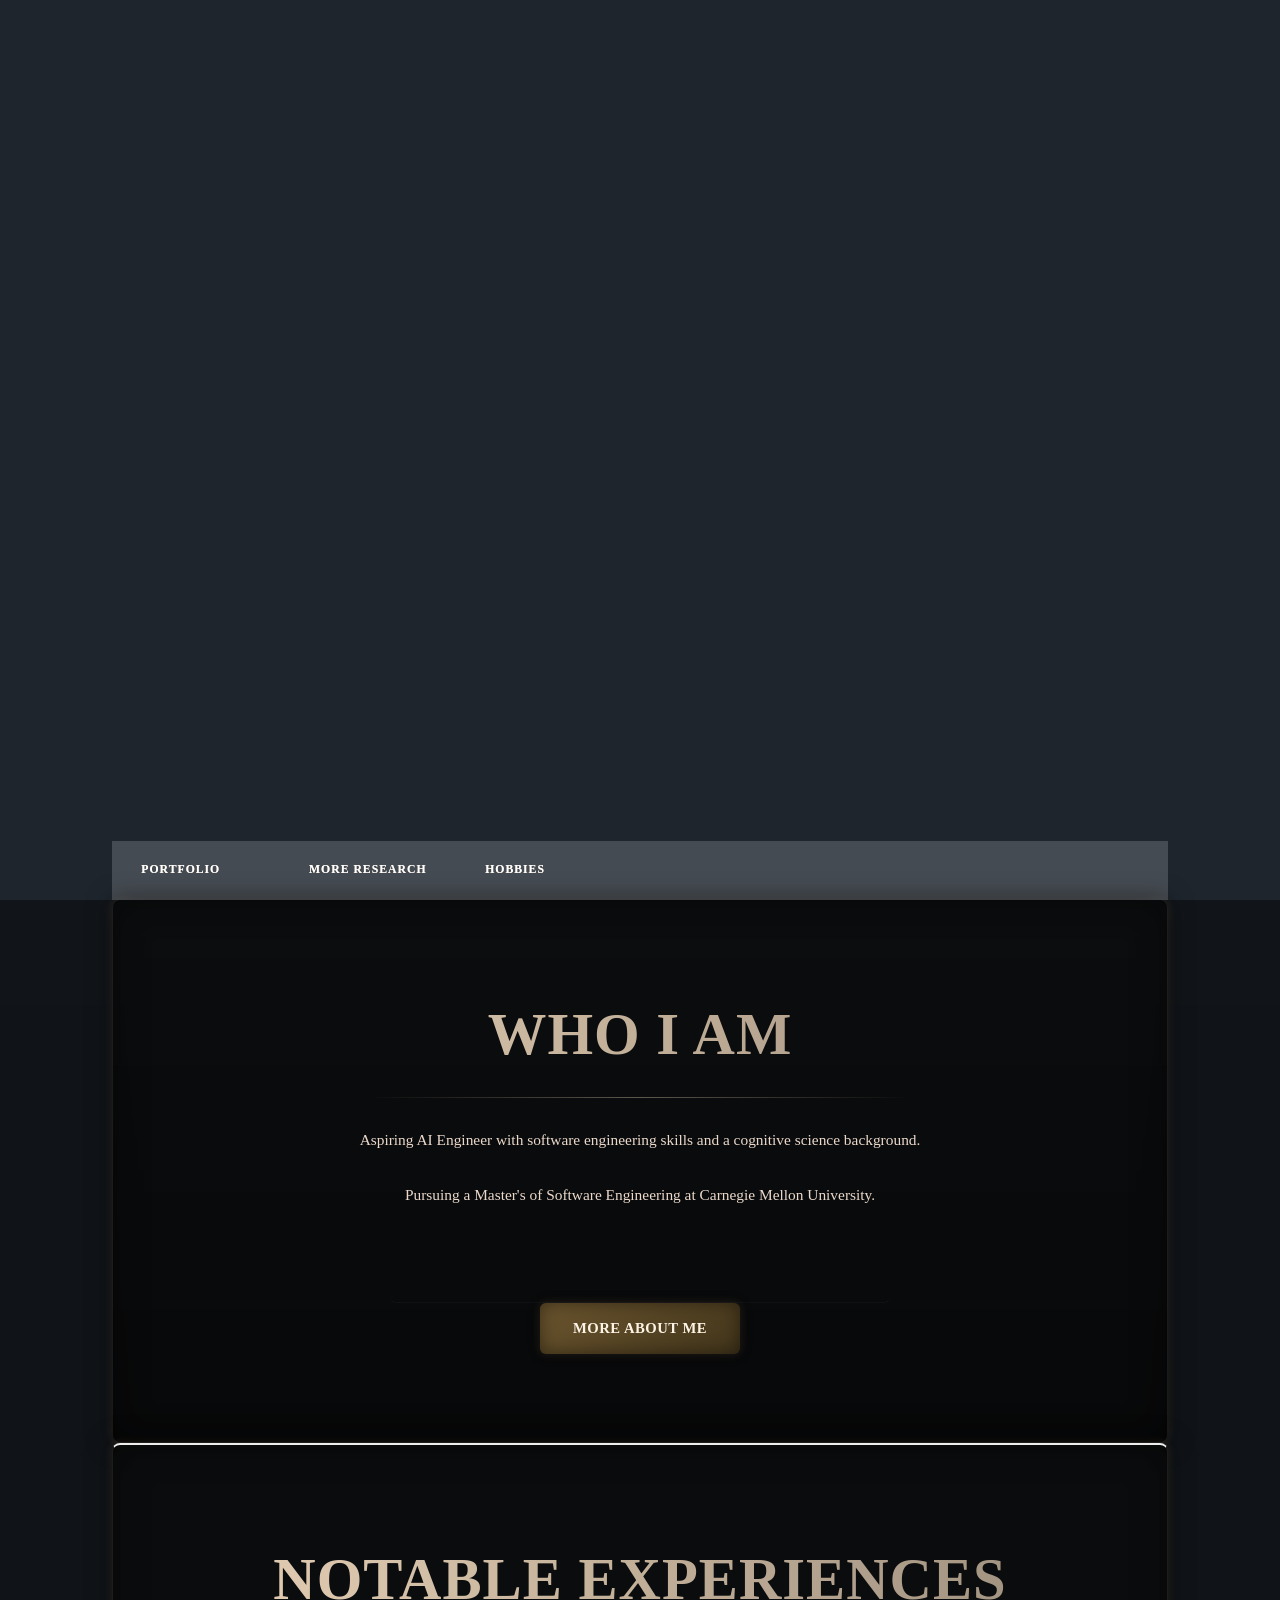
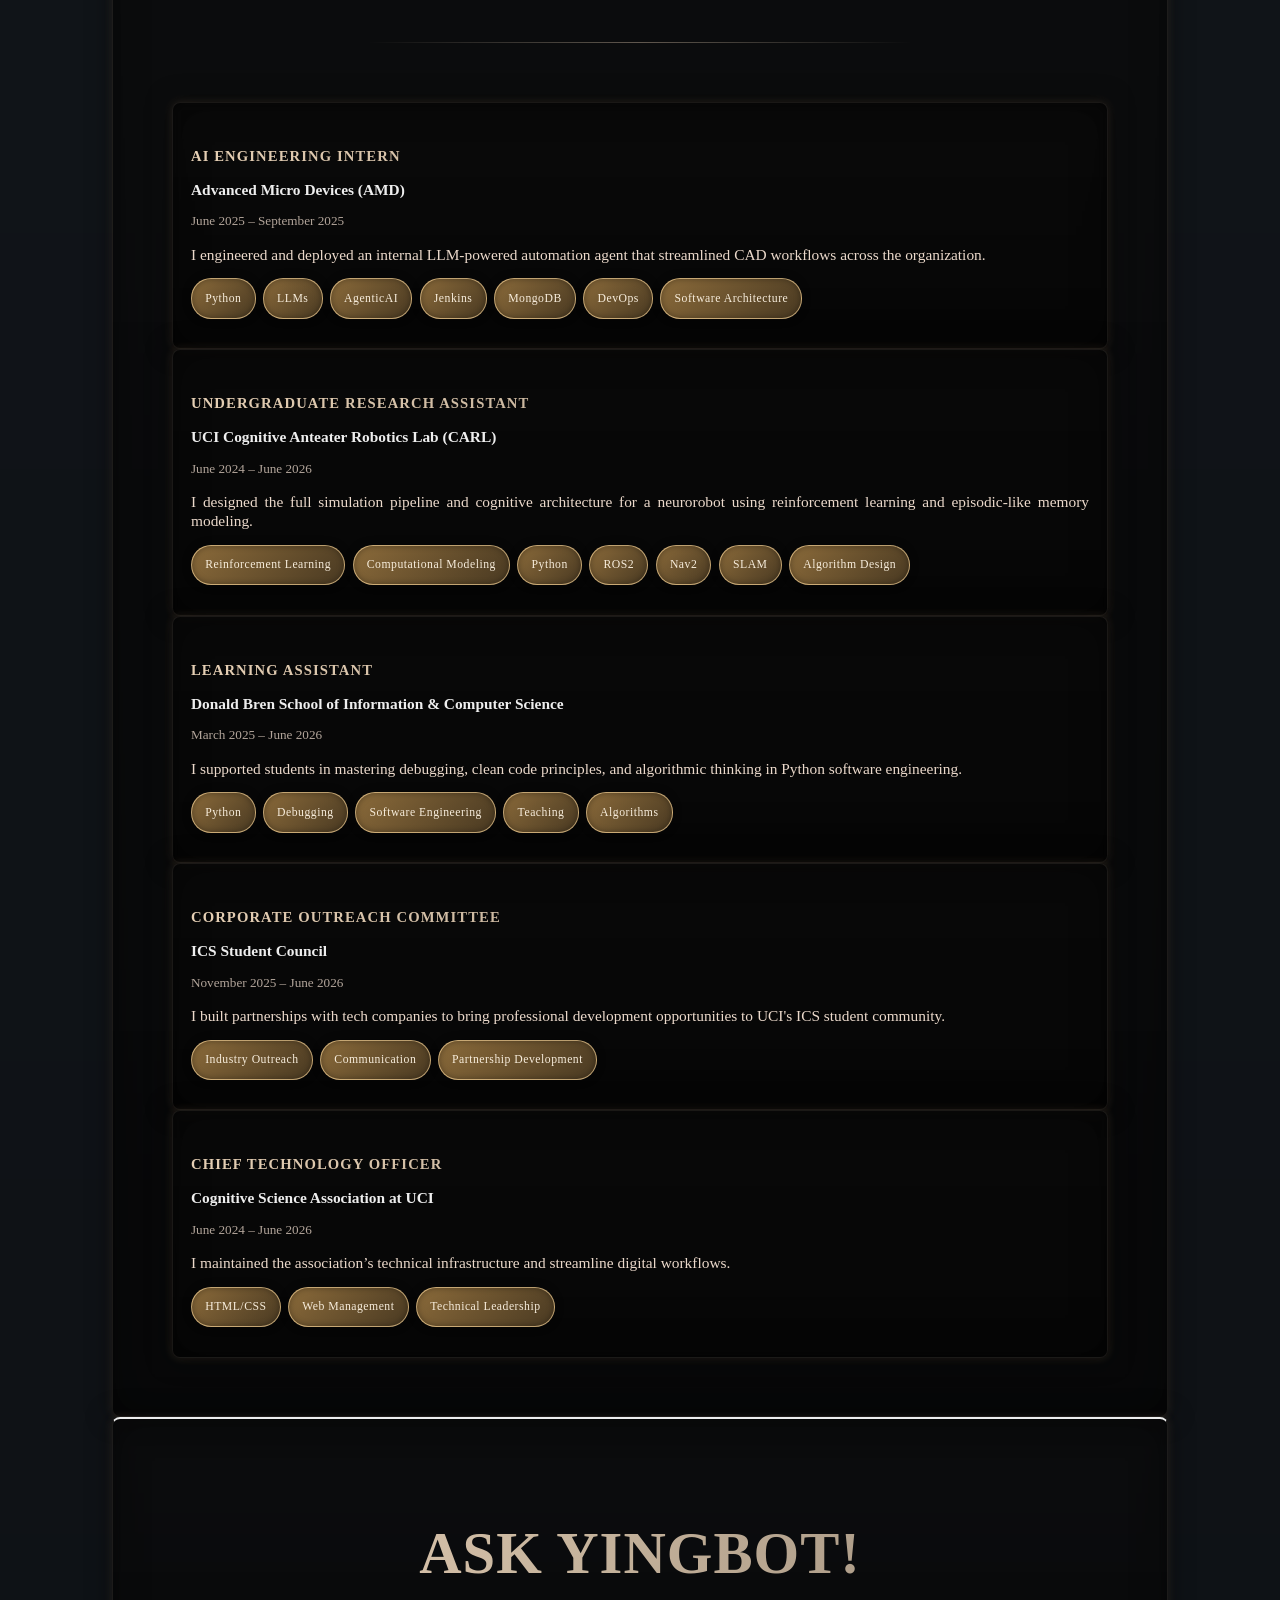
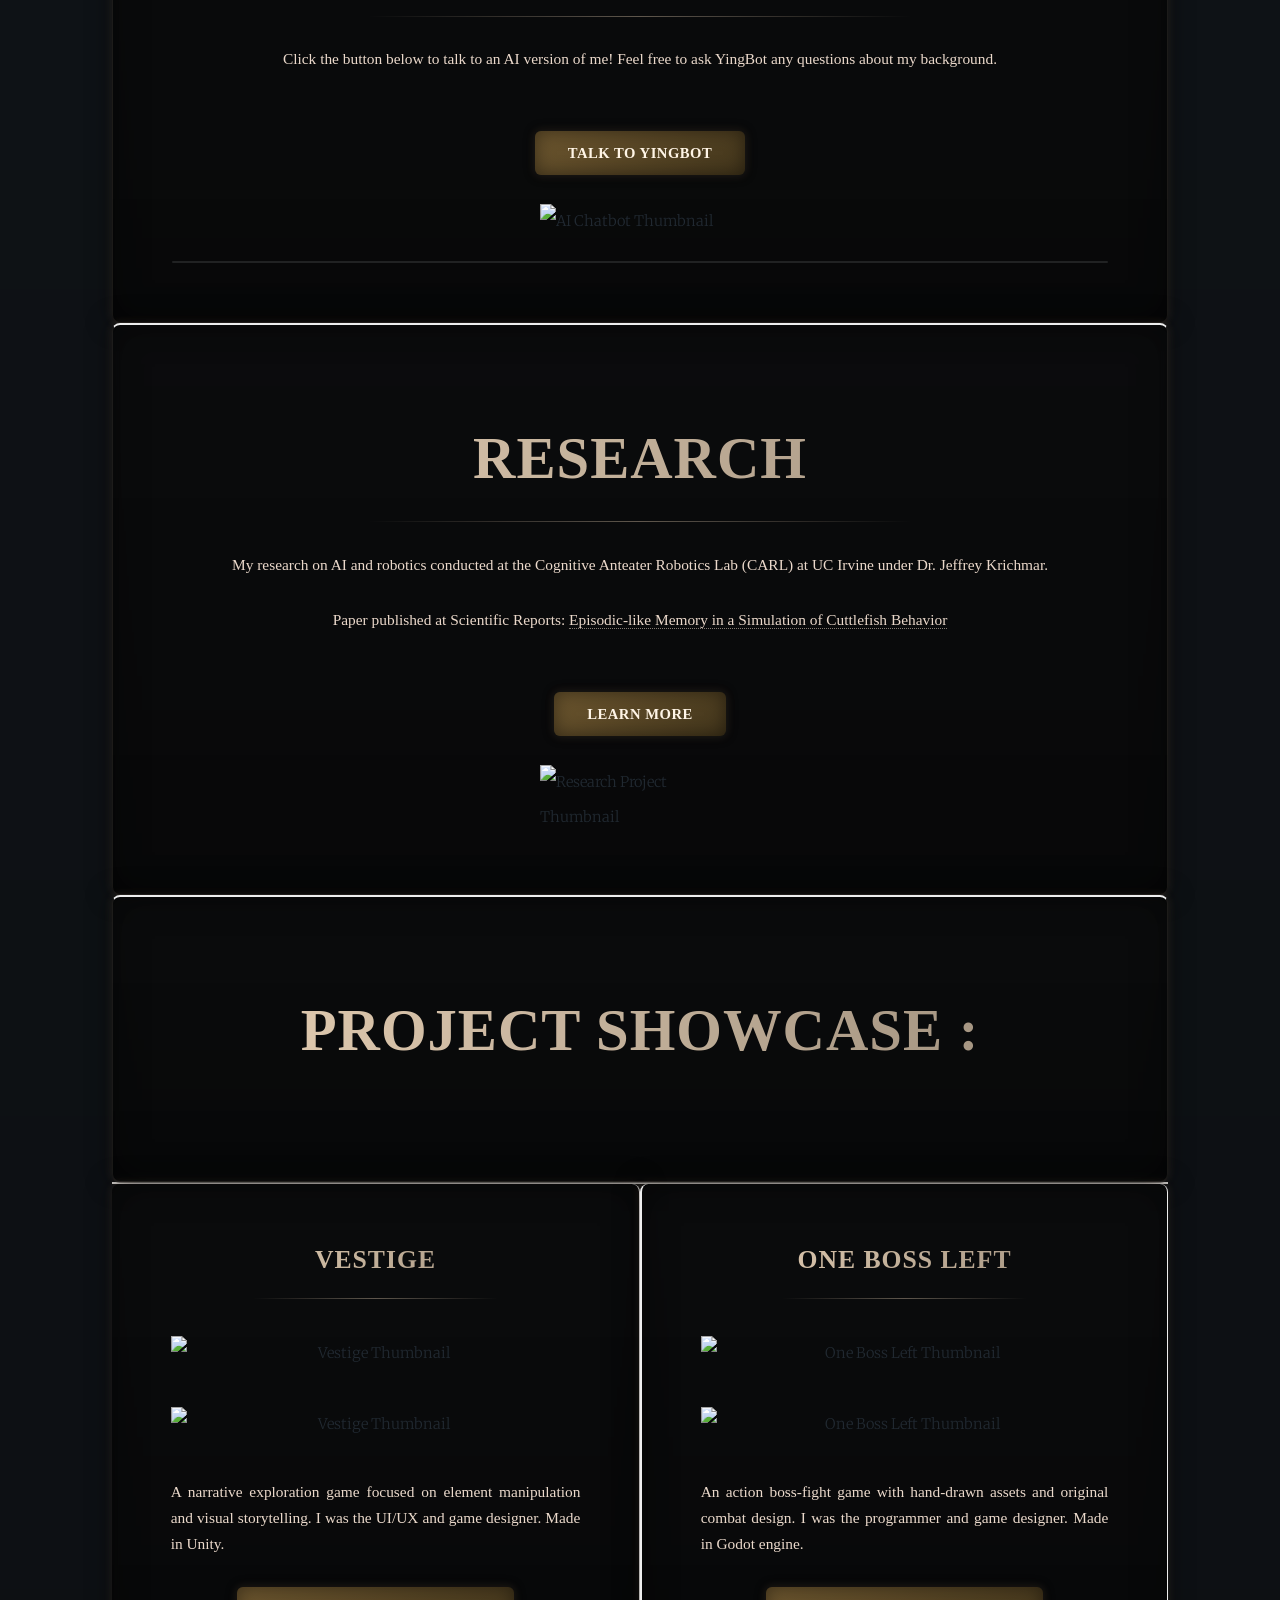
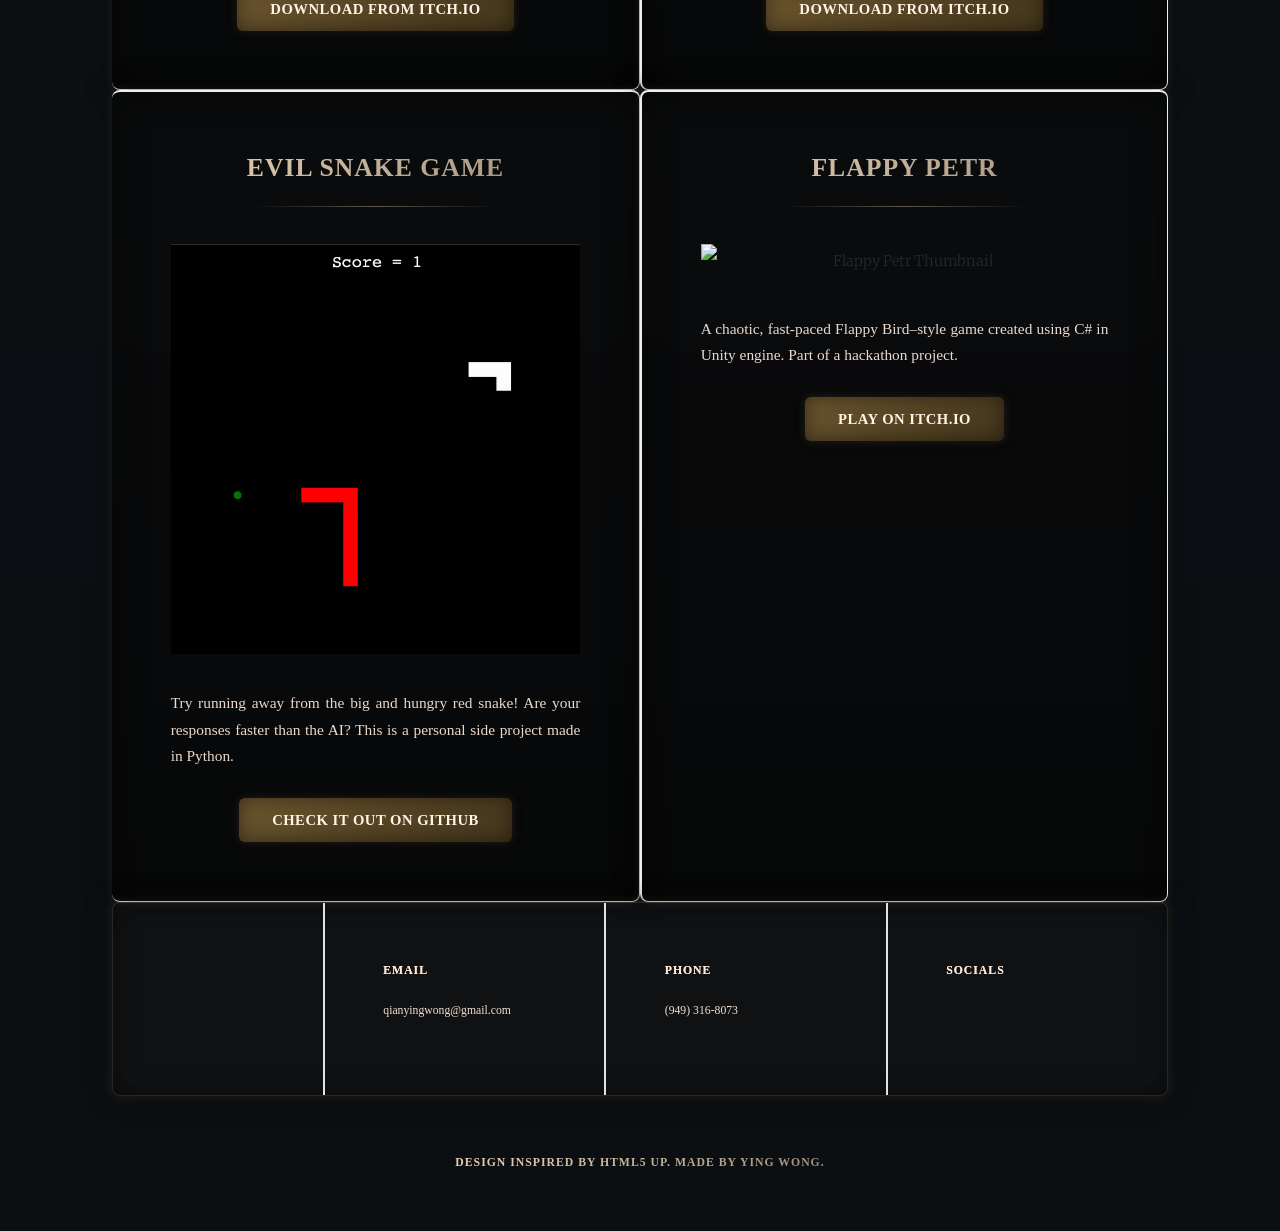
==== index.html @ bd72a330 "updated image size" ====
<!DOCTYPE HTML>
<html>
	<head>
		<title>Ying Wong</title>
		<meta charset="utf-8" />
		<meta name="viewport" content="width=device-width, initial-scale=1, user-scalable=no" />
		<link rel="shortcut icon" type="image/x-icon" href="images/favicon.ico" />
		<link rel="stylesheet" href="assets/css/main.css" />
		<link rel="stylesheet" href="assets/css/custom.css?=v3" />
		<noscript><link rel="stylesheet" href="assets/css/noscript.css" /></noscript>
	</head>

	<body class="is-preload">

		<!-- Wrapper -->
			<div id="wrapper" class="fade-in">

				<!-- Intro -->
					<div id="intro">
						<h1>Qian Ying Wong (Ying)</h1>
						<br />
						<p>Artificial Intelligence | Software Engineering | Cognitive Science<br />
						<p>qianyingwong@gmail.com | (949) 316-8073<br />
						<ul class="actions">
							<li><a href="#header" class="button icon solid solo fa-arrow-down scrolly"></a></li>
						</ul>
					</div>

				<!-- Nav -->
					<nav id="nav">
						<ul class="links">
							<li class="dropdown active">
								<a href="index.html">Portfolio</a>
								<ul class="dropdown-menu">
									<li><a href="#experiences" class="scrolly">Experiences</a></li>
									<li><a href="#chatbot" class="scrolly">Ask YingBot</a></li>
									<li><a href="#research" class="scrolly">Research</a></li>
									<li><a href="#projects-show" class="scrolly">Projects</a></li>
								</ul>
							</li>
							<li><a href="research.html">more Research</a></li>
							<li><a href="hobbies.html">Hobbies</a></li>
						</ul>
						<ul class="icons">
							<li><a href="https://www.linkedin.com/in/qywong03/" class="icon brands fa-linkedin"><span class="label">linkedin</span></a></li>
							<li><a href="https://github.com/wqying" class="icon brands fa-github"><span class="label">GitHub</span></a></li>
						</ul>
					</nav>

				<!-- Main -->
					<div id="main">

						<!-- Featured Post -->
							<article class="post featured">
								<header class="major">
									<h2>who i am</h2>
									<hr class="section-divider" />
									<p>Aspiring AI Engineer with software engineering skills and a cognitive science background.</p>
									<p>Pursuing a Master's of Software Engineering at Carnegie Mellon University.</p>
								</header>
								<a href="#" id="special_img"><img src="images/avatar.jpg" alt="" /></a>
								<ul class="actions special">
									<li><a href="hobbies.html" class="button large">More about me</a></li>
								</ul>
							</article>

						<!-- Experiences Section -->
                        <section id="experiences" class="post">
                            <header class="major">
                                <h2>notable Experiences</h2>
                                <hr class="section-divider" />
                            </header>

								<!-- Professional Experience Cards -->
                                <div class="posts">
                                    <!-- Experience Card 1 -->
									<article>
										<header>
											<h4>AI Engineering Intern</h4>
											<p><strong>Advanced Micro Devices (AMD)</strong></p>
											<p style="opacity: 0.75; font-size: 0.9rem;">June 2025 – September 2025</p>
										</header>

										<p>I engineered and deployed an internal LLM-powered automation agent that streamlined CAD workflows across the organization.</p>

										<div class="skill-tags">
											<span class="skill-tag">Python</span>
											<span class="skill-tag">LLMs</span>
											<span class="skill-tag">AgenticAI</span>
											<span class="skill-tag">Jenkins</span>
											<span class="skill-tag">MongoDB</span>
											<span class="skill-tag">DevOps</span>
											<span class="skill-tag">Software Architecture</span>
										</div>
									</article>

									<!-- Experience Card 2 -->
									<article>
										<header>
											<h4>Undergraduate Research Assistant</h4>
											<p><strong>UCI Cognitive Anteater Robotics Lab (CARL)</strong></p>
											<p style="opacity: 0.75; font-size: 0.9rem;">June 2024 – June 2026</p>
										</header>

										<p>I designed the full simulation pipeline and cognitive architecture for a neurorobot using reinforcement learning and episodic-like memory modeling.</p>

										<div class="skill-tags">
											<span class="skill-tag">Reinforcement Learning</span>
											<span class="skill-tag">Computational Modeling</span>
											<span class="skill-tag">Python</span>
											<span class="skill-tag">ROS2</span>
											<span class="skill-tag">Nav2</span>
											<span class="skill-tag">SLAM</span>
											<span class="skill-tag">Algorithm Design</span>
										</div>
									</article>

									<!-- Experience Card 2 -->
									 <article>
										<header>
											<h4>Learning Assistant</h4>
											<p><strong>Donald Bren School of Information & Computer Science</strong></p>
											<p style="opacity: 0.75; font-size: 0.9rem;">March 2025 – June 2026</p>
										</header>

										<p>I supported students in mastering debugging, clean code principles, and algorithmic thinking in Python software engineering.</p>

										<div class="skill-tags">
											<span class="skill-tag">Python</span>
											<span class="skill-tag">Debugging</span>
											<span class="skill-tag">Software Engineering</span>
											<span class="skill-tag">Teaching</span>
											<span class="skill-tag">Algorithms</span>
										</div>
									</article>
                                </div>
                            <!-- </section> -->

                                <!-- Extracurricular Experience Cards -->
                                <div class="posts">
                                    <!-- Experience Card 1 -->
                                    <article>
										<header>
											<h4>Corporate Outreach Committee</h4>
											<p><strong>ICS Student Council</strong></p>
											<p style="opacity: 0.75; font-size: 0.9rem;">November 2025 – June 2026</p>
										</header>

										<p>I built partnerships with tech companies to bring professional development opportunities to UCI's ICS student community.</p>

										<div class="skill-tags">
											<span class="skill-tag">Industry Outreach</span>
											<span class="skill-tag">Communication</span>
											<span class="skill-tag">Partnership Development</span>
										</div>
									</article>

									<!-- Experience Card 2 -->
									<article>
										<header>
											<h4>Chief Technology Officer</h4>
											<p><strong>Cognitive Science Association at UCI</strong></p>
											<p style="opacity: 0.75; font-size: 0.9rem;">June 2024 – June 2026</p>
										</header>

										<p>I maintained the association’s technical infrastructure and streamline digital workflows.</p>

										<div class="skill-tags">
											<span class="skill-tag">HTML/CSS</span>
											<span class="skill-tag">Web Management</span>
											<span class="skill-tag">Technical Leadership</span>
										</div>
									</article>
                                </div>
                            </section>
                        </section>

						<!-- Chatbot Section -->
						<section id="chatbot" class="post">
							<header class="major">
								<h2>Ask YingBot!</h2>
								<hr class="section-divider" />
								<p>Click the button below to talk to an AI version of me! Feel free to ask YingBot any questions about my background.</p>
							</header>
							<ul class="actions special">
								<li><a id="launch-chatbot" class="button">Talk to YingBot</a></li>
							</ul>
							<span id ="smaller_img" class="image fit">
								<img src="images/me_grad.JPG" alt="AI Chatbot Thumbnail" />
							</span>

							<!-- Gradio embed -->
							<div class="chatbot-container">
								<iframe
									src="https://qyw03-career-convo.hf.space"
									width="100%"
									height="780"
									frameborder="0"
								></iframe>
							</div>
						</section>

						<!-- Research Intro Section -->
						<section id="research" class="post">
									<header class="major">
									<h2>Research</h2>
									<hr class="section-divider" />
									<p>My research on AI and robotics conducted at the Cognitive Anteater Robotics Lab (CARL) at UC Irvine under Dr. Jeffrey Krichmar.</p>
									<p>Paper published at Scientific Reports: <a href="https://doi.org/10.1038/s41598-025-31950-x" target="_blank" rel="noopener noreferrer">Episodic-like Memory in a Simulation of Cuttlefish Behavior</a></p>
								</header>
								<ul class="actions special">
								<li><a href="research.html"class="button">Learn More</a></li>
								</ul>
								<span id ="smaller_img" class="image fit"><img src="images/project_research_placeholder.jpg" alt="Research Project Thumbnail" /></span>
						</section>

						<!-- Projects Section -->
						<section id="projects-show" class="post">
                            <header class="major">
                                <h2>Project Showcase :</h2>
                            </header>
						</section>

								<!-- Projects -->
								<section id="projects" class="posts">
									<article>
									<header>
										<h2>Vestige</h2>
										<hr class="section-divider" />
									</header>
									<a class="image fit"><img src="images/project_vestige_placeholder.gif" alt="Vestige Thumbnail" /></a>
									<a class="image fit"><img src="images/ves.gif" alt="Vestige Thumbnail" /></a>
									<p>A narrative exploration game focused on element manipulation and visual storytelling. I was the UI/UX and game designer. Made in Unity. </p>
									<ul class="actions special">
										<li><a href="https://sturmdesign.itch.io/vestige" class="button">Download from itch.io</a></li>
									</ul>
								</article>
								<article>
									<header>
										<h2>One Boss Left</h2>
										<hr class="section-divider" />
									</header>
									<a class="image fit"><img src="images/obl.gif" alt="One Boss Left Thumbnail" /></a>
									<a class="image fit"><img src="images/obl2.gif" alt="One Boss Left Thumbnail" /></a>
									<p>An action boss-fight game with hand-drawn assets and original combat design. I was the programmer and game designer. Made in Godot engine.</p>
									<ul class="actions special">
										<li><a href="https://serperior1700.itch.io/one-boss-left-team-c" class="button">Download from itch.io</a></li>
									</ul>
								</article>
								<article>
									<header>
										<h2>Evil Snake Game</h2>
										<hr class="section-divider" />
									</header>
									<a class="image fit"><img src="images/snake.gif" alt="Flappy Petr Thumbnail" /></a>
									<p>Try running away from the big and hungry red snake! Are your responses faster than the AI? This is a personal side project made in Python.</p>
									<ul class="actions special">
										<li><a href="https://github.com/wqying/Small-Projects/tree/main/Small%20Python%20Projects/snake_game" class="button">check it out on github</a></li>
									</ul>
								</article>
								<article>
									<header>
										<h2>Flappy Petr</h2>
										<hr class="section-divider" />
									</header>
									<a class="image fit"><img src="images/project_flappy_placeholder.gif" alt="Flappy Petr Thumbnail" /></a>
									<p>A chaotic, fast-paced Flappy Bird–style game created using C# in Unity engine. Part of a hackathon project.</p>
									<ul class="actions special">
										<li><a href="https://sadlemur.itch.io/flappypeter" class="button">Play on itch.io</a></li>
									</ul>
								</article>
								</section>
							</section>
						</div>

				<!-- Footer -->
					<footer id="footer">
						<section class="split contact">
							</section>
							<section>
								<h3>Email</h3>
								<p>qianyingwong@gmail.com</p>
							</section>
							<section>
								<h3>Phone</h3>
								<p>(949) 316-8073</p>
							</section>
							<section>
								<h3>Socials</h3>
								<ul class="icons alt">
									<li><a href="https://www.linkedin.com/in/qywong03/" class="icon brands alt fa-linkedin"><span class="label">Instagram</span></a></li>
									<li><a href="https://github.com/wqying" class="icon brands alt fa-github"><span class="label">GitHub</span></a></li>
								</ul>
							</section>
						</section>
					</footer>

				<!-- Copyright -->
					<div id="copyright">
						<ul><li>Design inspired by HTML5 UP. Made by Ying Wong. </a></li></ul>
					</div>

			</div>

		<!-- Scripts -->
			<script src="assets/js/jquery.min.js"></script>
			<script src="assets/js/jquery.scrollex.min.js"></script>
			<script src="assets/js/jquery.scrolly.min.js"></script>
			<script src="assets/js/browser.min.js"></script>
			<script src="assets/js/breakpoints.min.js"></script>
			<script src="assets/js/util.js"></script>
			<script src="assets/js/main.js"></script>
			<!-- Embedded gradio script -->
			<script>
			document.getElementById("launch-chatbot").addEventListener("click", function () {
				const iframe = document.querySelector(".chatbot-container iframe");
				const button = this;

				if (iframe.style.display === "none" || iframe.style.display === "") {
					iframe.style.display = "block";
					button.textContent = "Hide YingBot";
					iframe.scrollIntoView({ behavior: "smooth" });
				} else {
					iframe.style.display = "none";
					button.textContent = "Talk to YingBot";
					document.getElementById("chatbot").scrollIntoView({ behavior: "smooth" });
				}
			});
			</script>

	</body>
</html>
---- assets/css/main.css ----
@import url(fontawesome-all.min.css);
@import url("https://fonts.googleapis.com/css?family=Merriweather:300,700,300italic,700italic|Source+Sans+Pro:900");

/*
	Massively by HTML5 UP
	html5up.net | @ajlkn
	Free for personal and commercial use under the CCA 3.0 license (html5up.net/license)
*/

html, body, div, span, applet, object,
iframe, h1, h2, h3, h4, h5, h6, p, blockquote,
pre, a, abbr, acronym, address, big, cite,
code, del, dfn, em, img, ins, kbd, q, s, samp,
small, strike, strong, sub, sup, tt, var, b,
u, i, center, dl, dt, dd, ol, ul, li, fieldset,
form, label, legend, table, caption, tbody,
tfoot, thead, tr, th, td, article, aside,
canvas, details, embed, figure, figcaption,
footer, header, hgroup, menu, nav, output, ruby,
section, summary, time, mark, audio, video {
	margin: 0;
	padding: 0;
	border: 0;
	font-size: 100%;
	font: inherit;
	vertical-align: baseline;}

article, aside, details, figcaption, figure,
footer, header, hgroup, menu, nav, section {
	display: block;}

body {
	line-height: 1;
}

ol, ul {
	list-style: none;
}

blockquote, q {
	quotes: none;
}

	blockquote:before, blockquote:after, q:before, q:after {
		content: '';
		content: none;
	}

table {
	border-collapse: collapse;
	border-spacing: 0;
}

body {
	-webkit-text-size-adjust: none;
}

mark {
	background-color: transparent;
	color: inherit;
}

input::-moz-focus-inner {
	border: 0;
	padding: 0;
}

input, select, textarea {
	-moz-appearance: none;
	-webkit-appearance: none;
	-ms-appearance: none;
	appearance: none;
}

/* Basic */

	@-ms-viewport {
		width: device-width;
	}

	body {
		-ms-overflow-style: scrollbar;
	}

	@media screen and (max-width: 480px) {

		html, body {
			min-width: 320px;
		}

	}

	html {
		box-sizing: border-box;
	}

	*, *:before, *:after {
		box-sizing: inherit;
	}

	body {
		background-color: #1e252d;
	}

		body.is-preload *, body.is-preload *:before, body.is-preload *:after {
			-moz-animation: none !important;
			-webkit-animation: none !important;
			-ms-animation: none !important;
			animation: none !important;
			-moz-transition: none !important;
			-webkit-transition: none !important;
			-ms-transition: none !important;
			transition: none !important;
		}

/* Type */

	html {
		font-size: 16pt;
	}

		@media screen and (max-width: 1680px) {

			html {
				font-size: 12pt;
			}

		}

		@media screen and (max-width: 1280px) {

			html {
				font-size: 11pt;
			}

		}

		@media screen and (max-width: 360px) {

			html {
				font-size: 10pt;
			}

		}

	body {
		color: #212931;
	}

	body, input, select, textarea {
		font-family: "Merriweather", Georgia, serif;
		font-weight: 300;
		font-size: 1rem;
		line-height: 2.375;
	}

	a {
		-moz-transition: color 0.2s ease-in-out, background-color 0.2s ease-in-out, border-color 0.2s ease-in-out, box-shadow 0.2s ease-in-out;
		-webkit-transition: color 0.2s ease-in-out, background-color 0.2s ease-in-out, border-color 0.2s ease-in-out, box-shadow 0.2s ease-in-out;
		-ms-transition: color 0.2s ease-in-out, background-color 0.2s ease-in-out, border-color 0.2s ease-in-out, box-shadow 0.2s ease-in-out;
		transition: color 0.2s ease-in-out, background-color 0.2s ease-in-out, border-color 0.2s ease-in-out, box-shadow 0.2s ease-in-out;
		border-bottom: dotted 1px;
		text-decoration: none;
	}

		a:hover {
			border-bottom-color: transparent;
		}

	strong, b {
		font-weight: 600;
	}

	em, i {
		font-style: italic;
	}

	p {
		text-align: justify;
		margin: 0 0 2rem 0;
	}

	h1, h2, h3, h4, h5, h6 {
		font-family: "Source Sans Pro", Helvetica, sans-serif;
		font-weight: 900;
		line-height: 1.5;
		letter-spacing: 0.075em;
		text-transform: uppercase;
		margin: 0 0 1rem 0;
	}

		h1 a, h2 a, h3 a, h4 a, h5 a, h6 a {
			border-bottom: 0;
			color: inherit;
			text-decoration: none;
		}

	h1 {
		font-size: 4rem;
		line-height: 1.1;
		margin: 0 0 2rem 0;
	}

	h2 {
		font-size: 1.75rem;
		line-height: 1.3;
		margin: 0 0 1.5rem 0;
	}

	h3 {
		font-size: 1.25rem;
		margin: 0 0 1.5rem 0;
	}

	h4 {
		font-size: 1rem;
	}

	h5 {
		font-size: 0.9rem;
	}

	h6 {
		font-size: 0.8rem;
	}

	sub {
		font-size: 0.8rem;
		position: relative;
		top: 0.5rem;
	}

	sup {
		font-size: 0.8rem;
		position: relative;
		top: -0.5rem;
	}

	blockquote {
		border-left: solid 4px;
		font-style: italic;
		margin: 0 0 2rem 0;
		padding: 0.5rem 0 0.5rem 2rem;
	}

	code {
		border: solid 2px;
		font-family: "Courier New", monospace;
		font-size: 0.9rem;
		margin: 0 0.25rem;
		padding: 0.25rem 0.65rem;
	}

	pre {
		-webkit-overflow-scrolling: touch;
		font-family: "Courier New", monospace;
		font-size: 0.9rem;
		margin: 0 0 2rem 0;
	}

		pre code {
			display: block;
			line-height: 1.75;
			padding: 1rem 1.5rem;
			overflow-x: auto;
		}

	hr {
		border: 0;
		border-bottom: solid 2px;
		margin: 3rem 0;
	}

		hr.major {
			margin: 5rem 0;
		}

	.align-left {
		text-align: left;
	}

	.align-center {
		text-align: center;
	}

	.align-right {
		text-align: right;
	}

	input, select, textarea {
		color: #212931;
	}

	a {
		color: #212931;
		border-bottom-color: rgba(33, 41, 49, 0.5);
	}

		a:hover {
			border-bottom-color: transparent;
			color: #18bfef !important;
		}

	strong, b {
		color: #eeeeee;
	}

	h1, h2, h3, h4, h5, h6 {
		color: #212931;
	}

	blockquote {
		border-left-color: #eeeeee;
	}

	code {
		background: rgba(220, 220, 220, 0.25);
		border-color: #eeeeee;
	}

	hr {
		border-bottom-color: #eeeeee;
	}

/* Row */

	.row {
		display: flex;
		flex-wrap: wrap;
		box-sizing: border-box;
		align-items: stretch;
	}

		.row > * {
			box-sizing: border-box;
		}

		.row.gtr-uniform > * > :last-child {
			margin-bottom: 0;
		}

		.row.aln-left {
			justify-content: flex-start;
		}

		.row.aln-center {
			justify-content: center;
		}

		.row.aln-right {
			justify-content: flex-end;
		}

		.row.aln-top {
			align-items: flex-start;
		}

		.row.aln-middle {
			align-items: center;
		}

		.row.aln-bottom {
			align-items: flex-end;
		}

		.row > .imp {
			order: -1;
		}

		.row > .col-1 {
			width: 8.33333%;
		}

		.row > .off-1 {
			margin-left: 8.33333%;
		}

		.row > .col-2 {
			width: 16.66667%;
		}

		.row > .off-2 {
			margin-left: 16.66667%;
		}

		.row > .col-3 {
			width: 25%;
		}

		.row > .off-3 {
			margin-left: 25%;
		}

		.row > .col-4 {
			width: 33.33333%;
		}

		.row > .off-4 {
			margin-left: 33.33333%;
		}

		.row > .col-5 {
			width: 41.66667%;
		}

		.row > .off-5 {
			margin-left: 41.66667%;
		}

		.row > .col-6 {
			width: 50%;
		}

		.row > .off-6 {
			margin-left: 50%;
		}

		.row > .col-7 {
			width: 58.33333%;
		}

		.row > .off-7 {
			margin-left: 58.33333%;
		}

		.row > .col-8 {
			width: 66.66667%;
		}

		.row > .off-8 {
			margin-left: 66.66667%;
		}

		.row > .col-9 {
			width: 75%;
		}

		.row > .off-9 {
			margin-left: 75%;
		}

		.row > .col-10 {
			width: 83.33333%;
		}

		.row > .off-10 {
			margin-left: 83.33333%;
		}

		.row > .col-11 {
			width: 91.66667%;
		}

		.row > .off-11 {
			margin-left: 91.66667%;
		}

		.row > .col-12 {
			width: 100%;
		}

		.row > .off-12 {
			margin-left: 100%;
		}

		.row.gtr-0 {
			margin-top: 0;
			margin-left: 0rem;
		}

			.row.gtr-0 > * {
				padding: 0 0 0 0rem;
			}

			.row.gtr-0.gtr-uniform {
				margin-top: 0rem;
			}

				.row.gtr-0.gtr-uniform > * {
					padding-top: 0rem;
				}

		.row.gtr-25 {
			margin-top: 0;
			margin-left: -0.375rem;
		}

			.row.gtr-25 > * {
				padding: 0 0 0 0.375rem;
			}

			.row.gtr-25.gtr-uniform {
				margin-top: -0.375rem;
			}

				.row.gtr-25.gtr-uniform > * {
					padding-top: 0.375rem;
				}

		.row.gtr-50 {
			margin-top: 0;
			margin-left: -0.75rem;
		}

			.row.gtr-50 > * {
				padding: 0 0 0 0.75rem;
			}

			.row.gtr-50.gtr-uniform {
				margin-top: -0.75rem;
			}

				.row.gtr-50.gtr-uniform > * {
					padding-top: 0.75rem;
				}

		.row {
			margin-top: 0;
			margin-left: -1.5rem;
		}

			.row > * {
				padding: 0 0 0 1.5rem;
			}

			.row.gtr-uniform {
				margin-top: -1.5rem;
			}

				.row.gtr-uniform > * {
					padding-top: 1.5rem;
				}

		.row.gtr-150 {
			margin-top: 0;
			margin-left: -2.25rem;
		}

			.row.gtr-150 > * {
				padding: 0 0 0 2.25rem;
			}

			.row.gtr-150.gtr-uniform {
				margin-top: -2.25rem;
			}

				.row.gtr-150.gtr-uniform > * {
					padding-top: 2.25rem;
				}

		.row.gtr-200 {
			margin-top: 0;
			margin-left: -3rem;
		}

			.row.gtr-200 > * {
				padding: 0 0 0 3rem;
			}

			.row.gtr-200.gtr-uniform {
				margin-top: -3rem;
			}

				.row.gtr-200.gtr-uniform > * {
					padding-top: 3rem;
				}

		@media screen and (max-width: 1680px) {

			.row {
				display: flex;
				flex-wrap: wrap;
				box-sizing: border-box;
				align-items: stretch;
			}

				.row > * {
					box-sizing: border-box;
				}

				.row.gtr-uniform > * > :last-child {
					margin-bottom: 0;
				}

				.row.aln-left {
					justify-content: flex-start;
				}

				.row.aln-center {
					justify-content: center;
				}

				.row.aln-right {
					justify-content: flex-end;
				}

				.row.aln-top {
					align-items: flex-start;
				}

				.row.aln-middle {
					align-items: center;
				}

				.row.aln-bottom {
					align-items: flex-end;
				}

				.row > .imp-xlarge {
					order: -1;
				}

				.row > .col-1-xlarge {
					width: 8.33333%;
				}

				.row > .off-1-xlarge {
					margin-left: 8.33333%;
				}

				.row > .col-2-xlarge {
					width: 16.66667%;
				}

				.row > .off-2-xlarge {
					margin-left: 16.66667%;
				}

				.row > .col-3-xlarge {
					width: 25%;
				}

				.row > .off-3-xlarge {
					margin-left: 25%;
				}

				.row > .col-4-xlarge {
					width: 33.33333%;
				}

				.row > .off-4-xlarge {
					margin-left: 33.33333%;
				}

				.row > .col-5-xlarge {
					width: 41.66667%;
				}

				.row > .off-5-xlarge {
					margin-left: 41.66667%;
				}

				.row > .col-6-xlarge {
					width: 50%;
				}

				.row > .off-6-xlarge {
					margin-left: 50%;
				}

				.row > .col-7-xlarge {
					width: 58.33333%;
				}

				.row > .off-7-xlarge {
					margin-left: 58.33333%;
				}

				.row > .col-8-xlarge {
					width: 66.66667%;
				}

				.row > .off-8-xlarge {
					margin-left: 66.66667%;
				}

				.row > .col-9-xlarge {
					width: 75%;
				}

				.row > .off-9-xlarge {
					margin-left: 75%;
				}

				.row > .col-10-xlarge {
					width: 83.33333%;
				}

				.row > .off-10-xlarge {
					margin-left: 83.33333%;
				}

				.row > .col-11-xlarge {
					width: 91.66667%;
				}

				.row > .off-11-xlarge {
					margin-left: 91.66667%;
				}

				.row > .col-12-xlarge {
					width: 100%;
				}

				.row > .off-12-xlarge {
					margin-left: 100%;
				}

				.row.gtr-0 {
					margin-top: 0;
					margin-left: 0rem;
				}

					.row.gtr-0 > * {
						padding: 0 0 0 0rem;
					}

					.row.gtr-0.gtr-uniform {
						margin-top: 0rem;
					}

						.row.gtr-0.gtr-uniform > * {
							padding-top: 0rem;
						}

				.row.gtr-25 {
					margin-top: 0;
					margin-left: -0.375rem;
				}

					.row.gtr-25 > * {
						padding: 0 0 0 0.375rem;
					}

					.row.gtr-25.gtr-uniform {
						margin-top: -0.375rem;
					}

						.row.gtr-25.gtr-uniform > * {
							padding-top: 0.375rem;
						}

				.row.gtr-50 {
					margin-top: 0;
					margin-left: -0.75rem;
				}

					.row.gtr-50 > * {
						padding: 0 0 0 0.75rem;
					}

					.row.gtr-50.gtr-uniform {
						margin-top: -0.75rem;
					}

						.row.gtr-50.gtr-uniform > * {
							padding-top: 0.75rem;
						}

				.row {
					margin-top: 0;
					margin-left: -1.5rem;
				}

					.row > * {
						padding: 0 0 0 1.5rem;
					}

					.row.gtr-uniform {
						margin-top: -1.5rem;
					}

						.row.gtr-uniform > * {
							padding-top: 1.5rem;
						}

				.row.gtr-150 {
					margin-top: 0;
					margin-left: -2.25rem;
				}

					.row.gtr-150 > * {
						padding: 0 0 0 2.25rem;
					}

					.row.gtr-150.gtr-uniform {
						margin-top: -2.25rem;
					}

						.row.gtr-150.gtr-uniform > * {
							padding-top: 2.25rem;
						}

				.row.gtr-200 {
					margin-top: 0;
					margin-left: -3rem;
				}

					.row.gtr-200 > * {
						padding: 0 0 0 3rem;
					}

					.row.gtr-200.gtr-uniform {
						margin-top: -3rem;
					}

						.row.gtr-200.gtr-uniform > * {
							padding-top: 3rem;
						}

		}

		@media screen and (max-width: 1280px) {

			.row {
				display: flex;
				flex-wrap: wrap;
				box-sizing: border-box;
				align-items: stretch;
			}

				.row > * {
					box-sizing: border-box;
				}

				.row.gtr-uniform > * > :last-child {
					margin-bottom: 0;
				}

				.row.aln-left {
					justify-content: flex-start;
				}

				.row.aln-center {
					justify-content: center;
				}

				.row.aln-right {
					justify-content: flex-end;
				}

				.row.aln-top {
					align-items: flex-start;
				}

				.row.aln-middle {
					align-items: center;
				}

				.row.aln-bottom {
					align-items: flex-end;
				}

				.row > .imp-large {
					order: -1;
				}

				.row > .col-1-large {
					width: 8.33333%;
				}

				.row > .off-1-large {
					margin-left: 8.33333%;
				}

				.row > .col-2-large {
					width: 16.66667%;
				}

				.row > .off-2-large {
					margin-left: 16.66667%;
				}

				.row > .col-3-large {
					width: 25%;
				}

				.row > .off-3-large {
					margin-left: 25%;
				}

				.row > .col-4-large {
					width: 33.33333%;
				}

				.row > .off-4-large {
					margin-left: 33.33333%;
				}

				.row > .col-5-large {
					width: 41.66667%;
				}

				.row > .off-5-large {
					margin-left: 41.66667%;
				}

				.row > .col-6-large {
					width: 50%;
				}

				.row > .off-6-large {
					margin-left: 50%;
				}

				.row > .col-7-large {
					width: 58.33333%;
				}

				.row > .off-7-large {
					margin-left: 58.33333%;
				}

				.row > .col-8-large {
					width: 66.66667%;
				}

				.row > .off-8-large {
					margin-left: 66.66667%;
				}

				.row > .col-9-large {
					width: 75%;
				}

				.row > .off-9-large {
					margin-left: 75%;
				}

				.row > .col-10-large {
					width: 83.33333%;
				}

				.row > .off-10-large {
					margin-left: 83.33333%;
				}

				.row > .col-11-large {
					width: 91.66667%;
				}

				.row > .off-11-large {
					margin-left: 91.66667%;
				}

				.row > .col-12-large {
					width: 100%;
				}

				.row > .off-12-large {
					margin-left: 100%;
				}

				.row.gtr-0 {
					margin-top: 0;
					margin-left: 0rem;
				}

					.row.gtr-0 > * {
						padding: 0 0 0 0rem;
					}

					.row.gtr-0.gtr-uniform {
						margin-top: 0rem;
					}

						.row.gtr-0.gtr-uniform > * {
							padding-top: 0rem;
						}

				.row.gtr-25 {
					margin-top: 0;
					margin-left: -0.375rem;
				}

					.row.gtr-25 > * {
						padding: 0 0 0 0.375rem;
					}

					.row.gtr-25.gtr-uniform {
						margin-top: -0.375rem;
					}

						.row.gtr-25.gtr-uniform > * {
							padding-top: 0.375rem;
						}

				.row.gtr-50 {
					margin-top: 0;
					margin-left: -0.75rem;
				}

					.row.gtr-50 > * {
						padding: 0 0 0 0.75rem;
					}

					.row.gtr-50.gtr-uniform {
						margin-top: -0.75rem;
					}

						.row.gtr-50.gtr-uniform > * {
							padding-top: 0.75rem;
						}

				.row {
					margin-top: 0;
					margin-left: -1.5rem;
				}

					.row > * {
						padding: 0 0 0 1.5rem;
					}

					.row.gtr-uniform {
						margin-top: -1.5rem;
					}

						.row.gtr-uniform > * {
							padding-top: 1.5rem;
						}

				.row.gtr-150 {
					margin-top: 0;
					margin-left: -2.25rem;
				}

					.row.gtr-150 > * {
						padding: 0 0 0 2.25rem;
					}

					.row.gtr-150.gtr-uniform {
						margin-top: -2.25rem;
					}

						.row.gtr-150.gtr-uniform > * {
							padding-top: 2.25rem;
						}

				.row.gtr-200 {
					margin-top: 0;
					margin-left: -3rem;
				}

					.row.gtr-200 > * {
						padding: 0 0 0 3rem;
					}

					.row.gtr-200.gtr-uniform {
						margin-top: -3rem;
					}

						.row.gtr-200.gtr-uniform > * {
							padding-top: 3rem;
						}

		}

		@media screen and (max-width: 980px) {

			.row {
				display: flex;
				flex-wrap: wrap;
				box-sizing: border-box;
				align-items: stretch;
			}

				.row > * {
					box-sizing: border-box;
				}

				.row.gtr-uniform > * > :last-child {
					margin-bottom: 0;
				}

				.row.aln-left {
					justify-content: flex-start;
				}

				.row.aln-center {
					justify-content: center;
				}

				.row.aln-right {
					justify-content: flex-end;
				}

				.row.aln-top {
					align-items: flex-start;
				}

				.row.aln-middle {
					align-items: center;
				}

				.row.aln-bottom {
					align-items: flex-end;
				}

				.row > .imp-medium {
					order: -1;
				}

				.row > .col-1-medium {
					width: 8.33333%;
				}

				.row > .off-1-medium {
					margin-left: 8.33333%;
				}

				.row > .col-2-medium {
					width: 16.66667%;
				}

				.row > .off-2-medium {
					margin-left: 16.66667%;
				}

				.row > .col-3-medium {
					width: 25%;
				}

				.row > .off-3-medium {
					margin-left: 25%;
				}

				.row > .col-4-medium {
					width: 33.33333%;
				}

				.row > .off-4-medium {
					margin-left: 33.33333%;
				}

				.row > .col-5-medium {
					width: 41.66667%;
				}

				.row > .off-5-medium {
					margin-left: 41.66667%;
				}

				.row > .col-6-medium {
					width: 50%;
				}

				.row > .off-6-medium {
					margin-left: 50%;
				}

				.row > .col-7-medium {
					width: 58.33333%;
				}

				.row > .off-7-medium {
					margin-left: 58.33333%;
				}

				.row > .col-8-medium {
					width: 66.66667%;
				}

				.row > .off-8-medium {
					margin-left: 66.66667%;
				}

				.row > .col-9-medium {
					width: 75%;
				}

				.row > .off-9-medium {
					margin-left: 75%;
				}

				.row > .col-10-medium {
					width: 83.33333%;
				}

				.row > .off-10-medium {
					margin-left: 83.33333%;
				}

				.row > .col-11-medium {
					width: 91.66667%;
				}

				.row > .off-11-medium {
					margin-left: 91.66667%;
				}

				.row > .col-12-medium {
					width: 100%;
				}

				.row > .off-12-medium {
					margin-left: 100%;
				}

				.row.gtr-0 {
					margin-top: 0;
					margin-left: 0rem;
				}

					.row.gtr-0 > * {
						padding: 0 0 0 0rem;
					}

					.row.gtr-0.gtr-uniform {
						margin-top: 0rem;
					}

						.row.gtr-0.gtr-uniform > * {
							padding-top: 0rem;
						}

				.row.gtr-25 {
					margin-top: 0;
					margin-left: -0.375rem;
				}

					.row.gtr-25 > * {
						padding: 0 0 0 0.375rem;
					}

					.row.gtr-25.gtr-uniform {
						margin-top: -0.375rem;
					}

						.row.gtr-25.gtr-uniform > * {
							padding-top: 0.375rem;
						}

				.row.gtr-50 {
					margin-top: 0;
					margin-left: -0.75rem;
				}

					.row.gtr-50 > * {
						padding: 0 0 0 0.75rem;
					}

					.row.gtr-50.gtr-uniform {
						margin-top: -0.75rem;
					}

						.row.gtr-50.gtr-uniform > * {
							padding-top: 0.75rem;
						}

				.row {
					margin-top: 0;
					margin-left: -1.5rem;
				}

					.row > * {
						padding: 0 0 0 1.5rem;
					}

					.row.gtr-uniform {
						margin-top: -1.5rem;
					}

						.row.gtr-uniform > * {
							padding-top: 1.5rem;
						}

				.row.gtr-150 {
					margin-top: 0;
					margin-left: -2.25rem;
				}

					.row.gtr-150 > * {
						padding: 0 0 0 2.25rem;
					}

					.row.gtr-150.gtr-uniform {
						margin-top: -2.25rem;
					}

						.row.gtr-150.gtr-uniform > * {
							padding-top: 2.25rem;
						}

				.row.gtr-200 {
					margin-top: 0;
					margin-left: -3rem;
				}

					.row.gtr-200 > * {
						padding: 0 0 0 3rem;
					}

					.row.gtr-200.gtr-uniform {
						margin-top: -3rem;
					}

						.row.gtr-200.gtr-uniform > * {
							padding-top: 3rem;
						}

		}

		@media screen and (max-width: 736px) {

			.row {
				display: flex;
				flex-wrap: wrap;
				box-sizing: border-box;
				align-items: stretch;
			}

				.row > * {
					box-sizing: border-box;
				}

				.row.gtr-uniform > * > :last-child {
					margin-bottom: 0;
				}

				.row.aln-left {
					justify-content: flex-start;
				}

				.row.aln-center {
					justify-content: center;
				}

				.row.aln-right {
					justify-content: flex-end;
				}

				.row.aln-top {
					align-items: flex-start;
				}

				.row.aln-middle {
					align-items: center;
				}

				.row.aln-bottom {
					align-items: flex-end;
				}

				.row > .imp-small {
					order: -1;
				}

				.row > .col-1-small {
					width: 8.33333%;
				}

				.row > .off-1-small {
					margin-left: 8.33333%;
				}

				.row > .col-2-small {
					width: 16.66667%;
				}

				.row > .off-2-small {
					margin-left: 16.66667%;
				}

				.row > .col-3-small {
					width: 25%;
				}

				.row > .off-3-small {
					margin-left: 25%;
				}

				.row > .col-4-small {
					width: 33.33333%;
				}

				.row > .off-4-small {
					margin-left: 33.33333%;
				}

				.row > .col-5-small {
					width: 41.66667%;
				}

				.row > .off-5-small {
					margin-left: 41.66667%;
				}

				.row > .col-6-small {
					width: 50%;
				}

				.row > .off-6-small {
					margin-left: 50%;
				}

				.row > .col-7-small {
					width: 58.33333%;
				}

				.row > .off-7-small {
					margin-left: 58.33333%;
				}

				.row > .col-8-small {
					width: 66.66667%;
				}

				.row > .off-8-small {
					margin-left: 66.66667%;
				}

				.row > .col-9-small {
					width: 75%;
				}

				.row > .off-9-small {
					margin-left: 75%;
				}

				.row > .col-10-small {
					width: 83.33333%;
				}

				.row > .off-10-small {
					margin-left: 83.33333%;
				}

				.row > .col-11-small {
					width: 91.66667%;
				}

				.row > .off-11-small {
					margin-left: 91.66667%;
				}

				.row > .col-12-small {
					width: 100%;
				}

				.row > .off-12-small {
					margin-left: 100%;
				}

				.row.gtr-0 {
					margin-top: 0;
					margin-left: 0rem;
				}

					.row.gtr-0 > * {
						padding: 0 0 0 0rem;
					}

					.row.gtr-0.gtr-uniform {
						margin-top: 0rem;
					}

						.row.gtr-0.gtr-uniform > * {
							padding-top: 0rem;
						}

				.row.gtr-25 {
					margin-top: 0;
					margin-left: -0.375rem;
				}

					.row.gtr-25 > * {
						padding: 0 0 0 0.375rem;
					}

					.row.gtr-25.gtr-uniform {
						margin-top: -0.375rem;
					}

						.row.gtr-25.gtr-uniform > * {
							padding-top: 0.375rem;
						}

				.row.gtr-50 {
					margin-top: 0;
					margin-left: -0.75rem;
				}

					.row.gtr-50 > * {
						padding: 0 0 0 0.75rem;
					}

					.row.gtr-50.gtr-uniform {
						margin-top: -0.75rem;
					}

						.row.gtr-50.gtr-uniform > * {
							padding-top: 0.75rem;
						}

				.row {
					margin-top: 0;
					margin-left: -1.5rem;
				}

					.row > * {
						padding: 0 0 0 1.5rem;
					}

					.row.gtr-uniform {
						margin-top: -1.5rem;
					}

						.row.gtr-uniform > * {
							padding-top: 1.5rem;
						}

				.row.gtr-150 {
					margin-top: 0;
					margin-left: -2.25rem;
				}

					.row.gtr-150 > * {
						padding: 0 0 0 2.25rem;
					}

					.row.gtr-150.gtr-uniform {
						margin-top: -2.25rem;
					}

						.row.gtr-150.gtr-uniform > * {
							padding-top: 2.25rem;
						}

				.row.gtr-200 {
					margin-top: 0;
					margin-left: -3rem;
				}

					.row.gtr-200 > * {
						padding: 0 0 0 3rem;
					}

					.row.gtr-200.gtr-uniform {
						margin-top: -3rem;
					}

						.row.gtr-200.gtr-uniform > * {
							padding-top: 3rem;
						}

		}

		@media screen and (max-width: 480px) {

			.row {
				display: flex;
				flex-wrap: wrap;
				box-sizing: border-box;
				align-items: stretch;
			}

				.row > * {
					box-sizing: border-box;
				}

				.row.gtr-uniform > * > :last-child {
					margin-bottom: 0;
				}

				.row.aln-left {
					justify-content: flex-start;
				}

				.row.aln-center {
					justify-content: center;
				}

				.row.aln-right {
					justify-content: flex-end;
				}

				.row.aln-top {
					align-items: flex-start;
				}

				.row.aln-middle {
					align-items: center;
				}

				.row.aln-bottom {
					align-items: flex-end;
				}

				.row > .imp-xsmall {
					order: -1;
				}

				.row > .col-1-xsmall {
					width: 8.33333%;
				}

				.row > .off-1-xsmall {
					margin-left: 8.33333%;
				}

				.row > .col-2-xsmall {
					width: 16.66667%;
				}

				.row > .off-2-xsmall {
					margin-left: 16.66667%;
				}

				.row > .col-3-xsmall {
					width: 25%;
				}

				.row > .off-3-xsmall {
					margin-left: 25%;
				}

				.row > .col-4-xsmall {
					width: 33.33333%;
				}

				.row > .off-4-xsmall {
					margin-left: 33.33333%;
				}

				.row > .col-5-xsmall {
					width: 41.66667%;
				}

				.row > .off-5-xsmall {
					margin-left: 41.66667%;
				}

				.row > .col-6-xsmall {
					width: 50%;
				}

				.row > .off-6-xsmall {
					margin-left: 50%;
				}

				.row > .col-7-xsmall {
					width: 58.33333%;
				}

				.row > .off-7-xsmall {
					margin-left: 58.33333%;
				}

				.row > .col-8-xsmall {
					width: 66.66667%;
				}

				.row > .off-8-xsmall {
					margin-left: 66.66667%;
				}

				.row > .col-9-xsmall {
					width: 75%;
				}

				.row > .off-9-xsmall {
					margin-left: 75%;
				}

				.row > .col-10-xsmall {
					width: 83.33333%;
				}

				.row > .off-10-xsmall {
					margin-left: 83.33333%;
				}

				.row > .col-11-xsmall {
					width: 91.66667%;
				}

				.row > .off-11-xsmall {
					margin-left: 91.66667%;
				}

				.row > .col-12-xsmall {
					width: 100%;
				}

				.row > .off-12-xsmall {
					margin-left: 100%;
				}

				.row.gtr-0 {
					margin-top: 0;
					margin-left: 0rem;
				}

					.row.gtr-0 > * {
						padding: 0 0 0 0rem;
					}

					.row.gtr-0.gtr-uniform {
						margin-top: 0rem;
					}

						.row.gtr-0.gtr-uniform > * {
							padding-top: 0rem;
						}

				.row.gtr-25 {
					margin-top: 0;
					margin-left: -0.375rem;
				}

					.row.gtr-25 > * {
						padding: 0 0 0 0.375rem;
					}

					.row.gtr-25.gtr-uniform {
						margin-top: -0.375rem;
					}

						.row.gtr-25.gtr-uniform > * {
							padding-top: 0.375rem;
						}

				.row.gtr-50 {
					margin-top: 0;
					margin-left: -0.75rem;
				}

					.row.gtr-50 > * {
						padding: 0 0 0 0.75rem;
					}

					.row.gtr-50.gtr-uniform {
						margin-top: -0.75rem;
					}

						.row.gtr-50.gtr-uniform > * {
							padding-top: 0.75rem;
						}

				.row {
					margin-top: 0;
					margin-left: -1.5rem;
				}

					.row > * {
						padding: 0 0 0 1.5rem;
					}

					.row.gtr-uniform {
						margin-top: -1.5rem;
					}

						.row.gtr-uniform > * {
							padding-top: 1.5rem;
						}

				.row.gtr-150 {
					margin-top: 0;
					margin-left: -2.25rem;
				}

					.row.gtr-150 > * {
						padding: 0 0 0 2.25rem;
					}

					.row.gtr-150.gtr-uniform {
						margin-top: -2.25rem;
					}

						.row.gtr-150.gtr-uniform > * {
							padding-top: 2.25rem;
						}

				.row.gtr-200 {
					margin-top: 0;
					margin-left: -3rem;
				}

					.row.gtr-200 > * {
						padding: 0 0 0 3rem;
					}

					.row.gtr-200.gtr-uniform {
						margin-top: -3rem;
					}

						.row.gtr-200.gtr-uniform > * {
							padding-top: 3rem;
						}

		}

		@media screen and (max-width: 360px) {

			.row {
				display: flex;
				flex-wrap: wrap;
				box-sizing: border-box;
				align-items: stretch;
			}

				.row > * {
					box-sizing: border-box;
				}

				.row.gtr-uniform > * > :last-child {
					margin-bottom: 0;
				}

				.row.aln-left {
					justify-content: flex-start;
				}

				.row.aln-center {
					justify-content: center;
				}

				.row.aln-right {
					justify-content: flex-end;
				}

				.row.aln-top {
					align-items: flex-start;
				}

				.row.aln-middle {
					align-items: center;
				}

				.row.aln-bottom {
					align-items: flex-end;
				}

				.row > .imp-xxsmall {
					order: -1;
				}

				.row > .col-1-xxsmall {
					width: 8.33333%;
				}

				.row > .off-1-xxsmall {
					margin-left: 8.33333%;
				}

				.row > .col-2-xxsmall {
					width: 16.66667%;
				}

				.row > .off-2-xxsmall {
					margin-left: 16.66667%;
				}

				.row > .col-3-xxsmall {
					width: 25%;
				}

				.row > .off-3-xxsmall {
					margin-left: 25%;
				}

				.row > .col-4-xxsmall {
					width: 33.33333%;
				}

				.row > .off-4-xxsmall {
					margin-left: 33.33333%;
				}

				.row > .col-5-xxsmall {
					width: 41.66667%;
				}

				.row > .off-5-xxsmall {
					margin-left: 41.66667%;
				}

				.row > .col-6-xxsmall {
					width: 50%;
				}

				.row > .off-6-xxsmall {
					margin-left: 50%;
				}

				.row > .col-7-xxsmall {
					width: 58.33333%;
				}

				.row > .off-7-xxsmall {
					margin-left: 58.33333%;
				}

				.row > .col-8-xxsmall {
					width: 66.66667%;
				}

				.row > .off-8-xxsmall {
					margin-left: 66.66667%;
				}

				.row > .col-9-xxsmall {
					width: 75%;
				}

				.row > .off-9-xxsmall {
					margin-left: 75%;
				}

				.row > .col-10-xxsmall {
					width: 83.33333%;
				}

				.row > .off-10-xxsmall {
					margin-left: 83.33333%;
				}

				.row > .col-11-xxsmall {
					width: 91.66667%;
				}

				.row > .off-11-xxsmall {
					margin-left: 91.66667%;
				}

				.row > .col-12-xxsmall {
					width: 100%;
				}

				.row > .off-12-xxsmall {
					margin-left: 100%;
				}

				.row.gtr-0 {
					margin-top: 0;
					margin-left: 0rem;
				}

					.row.gtr-0 > * {
						padding: 0 0 0 0rem;
					}

					.row.gtr-0.gtr-uniform {
						margin-top: 0rem;
					}

						.row.gtr-0.gtr-uniform > * {
							padding-top: 0rem;
						}

				.row.gtr-25 {
					margin-top: 0;
					margin-left: -0.375rem;
				}

					.row.gtr-25 > * {
						padding: 0 0 0 0.375rem;
					}

					.row.gtr-25.gtr-uniform {
						margin-top: -0.375rem;
					}

						.row.gtr-25.gtr-uniform > * {
							padding-top: 0.375rem;
						}

				.row.gtr-50 {
					margin-top: 0;
					margin-left: -0.75rem;
				}

					.row.gtr-50 > * {
						padding: 0 0 0 0.75rem;
					}

					.row.gtr-50.gtr-uniform {
						margin-top: -0.75rem;
					}

						.row.gtr-50.gtr-uniform > * {
							padding-top: 0.75rem;
						}

				.row {
					margin-top: 0;
					margin-left: -1.5rem;
				}

					.row > * {
						padding: 0 0 0 1.5rem;
					}

					.row.gtr-uniform {
						margin-top: -1.5rem;
					}

						.row.gtr-uniform > * {
							padding-top: 1.5rem;
						}

				.row.gtr-150 {
					margin-top: 0;
					margin-left: -2.25rem;
				}

					.row.gtr-150 > * {
						padding: 0 0 0 2.25rem;
					}

					.row.gtr-150.gtr-uniform {
						margin-top: -2.25rem;
					}

						.row.gtr-150.gtr-uniform > * {
							padding-top: 2.25rem;
						}

				.row.gtr-200 {
					margin-top: 0;
					margin-left: -3rem;
				}

					.row.gtr-200 > * {
						padding: 0 0 0 3rem;
					}

					.row.gtr-200.gtr-uniform {
						margin-top: -3rem;
					}

						.row.gtr-200.gtr-uniform > * {
							padding-top: 3rem;
						}

		}

/* Box */

	.box {
		border: solid 2px;
		margin-bottom: 2rem;
		padding: 1.5rem;
	}

		.box > :last-child,
		.box > :last-child > :last-child,
		.box > :last-child > :last-child > :last-child {
			margin-bottom: 0;
		}

		.box.alt {
			border: 0;
			border-radius: 0;
			padding: 0;
		}

	.box {
		border-color: #eeeeee;
	}

/* Button */

	input[type="submit"],
	input[type="reset"],
	input[type="button"],
	button,
	.button {
		-moz-appearance: none;
		-webkit-appearance: none;
		-ms-appearance: none;
		appearance: none;
		-moz-transition: background-color 0.2s ease-in-out, box-shadow 0.2s ease-in-out, color 0.2s ease-in-out;
		-webkit-transition: background-color 0.2s ease-in-out, box-shadow 0.2s ease-in-out, color 0.2s ease-in-out;
		-ms-transition: background-color 0.2s ease-in-out, box-shadow 0.2s ease-in-out, color 0.2s ease-in-out;
		transition: background-color 0.2s ease-in-out, box-shadow 0.2s ease-in-out, color 0.2s ease-in-out;
		border: 0;
		border-radius: 0;
		cursor: pointer;
		display: inline-block;
		font-family: "Source Sans Pro", Helvetica, sans-serif;
		font-size: 0.8rem;
		font-weight: 900;
		letter-spacing: 0.075em;
		height: 3rem;
		line-height: 3rem;
		padding: 0 2rem;
		text-align: center;
		text-decoration: none;
		text-transform: uppercase;
		white-space: nowrap;
	}

		input[type="submit"].icon:before,
		input[type="reset"].icon:before,
		input[type="button"].icon:before,
		button.icon:before,
		.button.icon:before {
			margin-right: 0.5rem;
		}

		input[type="submit"].icon.solo,
		input[type="reset"].icon.solo,
		input[type="button"].icon.solo,
		button.icon.solo,
		.button.icon.solo {
			position: relative;
			width: 4rem;
			height: 4rem;
			line-height: 4rem;
			border-radius: 4rem;
			text-indent: 4rem;
			overflow: hidden;
			padding: 0;
			white-space: nowrap;
		}

			input[type="submit"].icon.solo:before,
			input[type="reset"].icon.solo:before,
			input[type="button"].icon.solo:before,
			button.icon.solo:before,
			.button.icon.solo:before {
				position: absolute;
				display: block;
				top: 0;
				left: 0;
				width: inherit;
				height: inherit;
				line-height: inherit;
				font-size: 1.25rem;
				margin-right: 0;
				text-align: center;
				text-indent: 0;
			}

		input[type="submit"].fit,
		input[type="reset"].fit,
		input[type="button"].fit,
		button.fit,
		.button.fit {
			width: 100%;
		}

		input[type="submit"].small,
		input[type="reset"].small,
		input[type="button"].small,
		button.small,
		.button.small {
			font-size: 0.7rem;
			height: 2.5rem;
			line-height: 2.5rem;
			padding: 0 1.5rem;
		}

		input[type="submit"].large,
		input[type="reset"].large,
		input[type="button"].large,
		button.large,
		.button.large {
			font-size: 0.9rem;
			height: 3.5rem;
			line-height: 3.5rem;
			padding: 0 2.75rem;
		}

		@media screen and (max-width: 980px) {

			input[type="submit"],
			input[type="reset"],
			input[type="button"],
			button,
			.button {
				font-size: 0.9rem;
				height: 3.25rem;
				line-height: 3.25rem;
			}

				input[type="submit"].large,
				input[type="reset"].large,
				input[type="button"].large,
				button.large,
				.button.large {
					font-size: 1rem;
					height: 3.75rem;
					line-height: 3.75rem;
				}

		}

		input[type="submit"].disabled, input[type="submit"]:disabled,
		input[type="reset"].disabled,
		input[type="reset"]:disabled,
		input[type="button"].disabled,
		input[type="button"]:disabled,
		button.disabled,
		button:disabled,
		.button.disabled,
		.button:disabled {
			pointer-events: none;
			opacity: 0.25;
		}

	input[type="submit"],
	input[type="reset"],
	input[type="button"],
	button,
	.button {
		background-color: transparent;
		box-shadow: inset 0 0 0 2px #212931;
		color: #212931 !important;
	}

		input[type="submit"]:hover,
		input[type="reset"]:hover,
		input[type="button"]:hover,
		button:hover,
		.button:hover {
			box-shadow: inset 0 0 0 2px #18bfef;
			color: #18bfef !important;
		}

		input[type="submit"].primary,
		input[type="reset"].primary,
		input[type="button"].primary,
		button.primary,
		.button.primary {
			background-color: #212931;
			box-shadow: none;
			color: #ffffff !important;
		}

			input[type="submit"].primary:hover,
			input[type="reset"].primary:hover,
			input[type="button"].primary:hover,
			button.primary:hover,
			.button.primary:hover {
				background-color: #18bfef;
			}

/* Form */

	form {
		margin: 0 0 2rem 0;
	}

		form > :last-child {
			margin-bottom: 0;
		}

		form > .fields {
			display: -moz-flex;
			display: -webkit-flex;
			display: -ms-flex;
			display: flex;
			-moz-flex-wrap: wrap;
			-webkit-flex-wrap: wrap;
			-ms-flex-wrap: wrap;
			flex-wrap: wrap;
			width: calc(100% + 3rem);
			margin: -1.5rem 0 2rem -1.5rem;
		}

			form > .fields > .field {
				-moz-flex-grow: 0;
				-webkit-flex-grow: 0;
				-ms-flex-grow: 0;
				flex-grow: 0;
				-moz-flex-shrink: 0;
				-webkit-flex-shrink: 0;
				-ms-flex-shrink: 0;
				flex-shrink: 0;
				padding: 1.5rem 0 0 1.5rem;
				width: calc(100% - 1.5rem);
			}

				form > .fields > .field.half {
					width: calc(50% - 0.75rem);
				}

				form > .fields > .field.third {
					width: calc(100%/3 - 0.5rem);
				}

				form > .fields > .field.quarter {
					width: calc(25% - 0.375rem);
				}

		@media screen and (max-width: 480px) {

			form > .fields {
				width: calc(100% + 3rem);
				margin: -1.5rem 0 2rem -1.5rem;
			}

				form > .fields > .field {
					padding: 1.5rem 0 0 1.5rem;
					width: calc(100% - 1.5rem);
				}

					form > .fields > .field.half {
						width: calc(100% - 1.5rem);
					}

					form > .fields > .field.third {
						width: calc(100% - 1.5rem);
					}

					form > .fields > .field.quarter {
						width: calc(100% - 1.5rem);
					}

		}

	label {
		display: block;
		font-family: "Source Sans Pro", Helvetica, sans-serif;
		font-weight: 900;
		line-height: 1.5;
		letter-spacing: 0.075em;
		font-size: 0.8rem;
		text-transform: uppercase;
		margin: 0 0 0.75rem 0;
	}

		@media screen and (max-width: 980px) {

			label {
				font-size: 0.9rem;
			}

		}

	input[type="text"],
	input[type="password"],
	input[type="email"],
	select,
	textarea {
		-moz-appearance: none;
		-webkit-appearance: none;
		-ms-appearance: none;
		appearance: none;
		background: transparent;
		border-radius: 0;
		border: solid 2px;
		color: inherit;
		display: block;
		outline: 0;
		padding: 0 1rem;
		text-decoration: none;
		width: 100%;
	}

		input[type="text"]:invalid,
		input[type="password"]:invalid,
		input[type="email"]:invalid,
		select:invalid,
		textarea:invalid {
			box-shadow: none;
		}

	select {
		background-size: 1.25rem;
		background-repeat: no-repeat;
		background-position: calc(100% - 1rem) center;
		height: 3rem;
		padding-right: 3rem;
		text-overflow: ellipsis;
	}

		select:focus::-ms-value {
			background-color: transparent;
		}

		select::-ms-expand {
			display: none;
		}

	input[type="text"],
	input[type="password"],
	input[type="email"],
	select {
		height: 3rem;
	}

	textarea {
		padding: 0.75rem 1rem;
	}

	input[type="checkbox"],
	input[type="radio"] {
		-moz-appearance: none;
		-webkit-appearance: none;
		-ms-appearance: none;
		appearance: none;
		display: block;
		float: left;
		margin-right: -2rem;
		opacity: 0;
		width: 1rem;
		z-index: -1;
	}

		input[type="checkbox"] + label,
		input[type="radio"] + label {
			text-decoration: none;
			cursor: pointer;
			display: inline-block;
			font-size: 1rem;
			letter-spacing: 0;
			font-family: "Merriweather", Georgia, serif;
			text-transform: none;
			font-weight: 300;
			padding-left: 2.8rem;
			padding-right: 1rem;
			position: relative;
		}

			input[type="checkbox"] + label:before,
			input[type="radio"] + label:before {
				-moz-osx-font-smoothing: grayscale;
				-webkit-font-smoothing: antialiased;
				display: inline-block;
				font-style: normal;
				font-variant: normal;
				text-rendering: auto;
				line-height: 1;
				text-transform: none !important;
				font-family: 'Font Awesome 5 Free';
				font-weight: 900;
			}

			input[type="checkbox"] + label:before,
			input[type="radio"] + label:before {
				border-radius: 0;
				border: solid 2px;
				content: '';
				display: inline-block;
				font-size: 0.8rem;
				height: 1.8rem;
				left: 0;
				line-height: 1.65rem;
				position: absolute;
				text-align: center;
				top: -0.125rem;
				width: 1.8rem;
			}

		input[type="checkbox"]:checked + label:before,
		input[type="radio"]:checked + label:before {
			content: '\f00c';
		}

	input[type="checkbox"] + label:before {
		border-radius: 0;
	}

	input[type="radio"] + label:before {
		border-radius: 100%;
	}

	::-webkit-input-placeholder {
		opacity: 1.0;
	}

	:-moz-placeholder {
		opacity: 1.0;
	}

	::-moz-placeholder {
		opacity: 1.0;
	}

	:-ms-input-placeholder {
		opacity: 1.0;
	}

	label {
		color: #212931;
	}

	input[type="text"],
	input[type="password"],
	input[type="email"],
	select,
	textarea {
		border-color: #eeeeee;
	}

		input[type="text"]:focus,
		input[type="password"]:focus,
		input[type="email"]:focus,
		select:focus,
		textarea:focus {
			border-color: #18bfef;
		}

	select {
		background-image: url("data:image/svg+xml;charset=utf8,%3Csvg xmlns='http://www.w3.org/2000/svg' width='40' height='40' preserveAspectRatio='none' viewBox='0 0 40 40'%3E%3Cpath d='M9.4,12.3l10.4,10.4l10.4-10.4c0.2-0.2,0.5-0.4,0.9-0.4c0.3,0,0.6,0.1,0.9,0.4l3.3,3.3c0.2,0.2,0.4,0.5,0.4,0.9 c0,0.4-0.1,0.6-0.4,0.9L20.7,31.9c-0.2,0.2-0.5,0.4-0.9,0.4c-0.3,0-0.6-0.1-0.9-0.4L4.3,17.3c-0.2-0.2-0.4-0.5-0.4-0.9 c0-0.4,0.1-0.6,0.4-0.9l3.3-3.3c0.2-0.2,0.5-0.4,0.9-0.4S9.1,12.1,9.4,12.3z' fill='%23eeeeee' /%3E%3C/svg%3E");
	}

		select option {
			background-color: #ffffff;
			color: #212931;
		}

	.select-wrapper:before {
		color: #eeeeee;
	}

	input[type="checkbox"] + label,
	input[type="radio"] + label {
		color: #212931;
	}

		input[type="checkbox"] + label:before,
		input[type="radio"] + label:before {
			border-color: #eeeeee;
		}

	input[type="checkbox"]:checked + label:before,
	input[type="radio"]:checked + label:before {
		background-color: #212931;
		border-color: #212931;
		color: #ffffff;
	}

	input[type="checkbox"]:focus + label:before,
	input[type="radio"]:focus + label:before {
		border-color: #18bfef;
	}

	::-webkit-input-placeholder {
		color: #909498 !important;
	}

	:-moz-placeholder {
		color: #909498 !important;
	}

	::-moz-placeholder {
		color: #909498 !important;
	}

	:-ms-input-placeholder {
		color: #909498 !important;
	}

	.formerize-placeholder {
		color: #909498 !important;
	}

/* Icon */

	.icon {
		text-decoration: none;
		border-bottom: none;
		position: relative;
	}

		.icon:before {
			-moz-osx-font-smoothing: grayscale;
			-webkit-font-smoothing: antialiased;
			display: inline-block;
			font-style: normal;
			font-variant: normal;
			text-rendering: auto;
			line-height: 1;
			text-transform: none !important;
			font-family: 'Font Awesome 5 Free';
			font-weight: 400;
		}

		.icon > .label {
			display: none;
		}

		.icon:before {
			line-height: inherit;
		}

		.icon.solid:before {
			font-weight: 900;
		}

		.icon.brands:before {
			font-family: 'Font Awesome 5 Brands';
		}

/* Image */

	.image {
		border: 0;
		display: inline-block;
		position: relative;
	}

		.image img {
			display: block;
		}

		.image.left, .image.right {
			max-width: 40%;
		}

			.image.left img, .image.right img {
				width: 100%;
			}

		.image.left {
			float: left;
			margin: 0 2rem 2rem 0;
			top: 0.75rem;
		}

		.image.right {
			float: right;
			margin: 0 0 2rem 2rem;
			top: 0.75rem;
		}

		.image.fit {
			display: block;
			margin: 2.5rem 0;
			width: 100%;
		}

			.image.fit:first-child {
				margin-top: 0;
			}

			.image.fit img {
				width: 100%;
			}

		.image.main {
			display: block;
			margin: 4rem 0;
			width: 100%;
		}

			.image.main:first-child {
				margin-top: 0;
			}

			.image.main img {
				width: 100%;
			}

		@media screen and (max-width: 736px) {

			.image.fit {
				margin: 2rem 0;
			}

			.image.main {
				margin: 2rem 0;
			}

		}

	a.image {
		overflow: hidden;
	}

		a.image img {
			-moz-transition: -moz-transform 0.2s ease-out;
			-webkit-transition: -webkit-transform 0.2s ease-out;
			-ms-transition: -ms-transform 0.2s ease-out;
			transition: transform 0.2s ease-out;
		}

		a.image:hover img {
			-moz-transform: scale(1.05);
			-webkit-transform: scale(1.05);
			-ms-transform: scale(1.05);
			transform: scale(1.05);
		}

/* Actions */

	ul.actions {
		display: -moz-flex;
		display: -webkit-flex;
		display: -ms-flex;
		display: flex;
		cursor: default;
		list-style: none;
		margin-left: -1rem;
		padding-left: 0;
	}

		ul.actions li {
			padding: 0 0 0 1rem;
			vertical-align: middle;
		}

		ul.actions.special {
			-moz-justify-content: center;
			-webkit-justify-content: center;
			-ms-justify-content: center;
			justify-content: center;
			width: 100%;
			margin-left: 0;
		}

			ul.actions.special li:first-child {
				padding-left: 0;
			}

		ul.actions.stacked {
			-moz-flex-direction: column;
			-webkit-flex-direction: column;
			-ms-flex-direction: column;
			flex-direction: column;
			margin-left: 0;
		}

			ul.actions.stacked li {
				padding: 1.3rem 0 0 0;
			}

				ul.actions.stacked li:first-child {
					padding-top: 0;
				}

		ul.actions.fit {
			width: calc(100% + 1rem);
		}

			ul.actions.fit li {
				-moz-flex-grow: 1;
				-webkit-flex-grow: 1;
				-ms-flex-grow: 1;
				flex-grow: 1;
				-moz-flex-shrink: 1;
				-webkit-flex-shrink: 1;
				-ms-flex-shrink: 1;
				flex-shrink: 1;
				width: 100%;
			}

				ul.actions.fit li > * {
					width: 100%;
				}

			ul.actions.fit.stacked {
				width: 100%;
			}

		@media screen and (max-width: 480px) {

			ul.actions:not(.fixed) {
				-moz-flex-direction: column;
				-webkit-flex-direction: column;
				-ms-flex-direction: column;
				flex-direction: column;
				margin-left: 0;
				width: 100% !important;
			}

				ul.actions:not(.fixed) li {
					-moz-flex-grow: 1;
					-webkit-flex-grow: 1;
					-ms-flex-grow: 1;
					flex-grow: 1;
					-moz-flex-shrink: 1;
					-webkit-flex-shrink: 1;
					-ms-flex-shrink: 1;
					flex-shrink: 1;
					padding: 1rem 0 0 0;
					text-align: center;
					width: 100%;
				}

					ul.actions:not(.fixed) li > * {
						width: 100%;
					}

					ul.actions:not(.fixed) li:first-child {
						padding-top: 0;
					}

					ul.actions:not(.fixed) li input[type="submit"],
					ul.actions:not(.fixed) li input[type="reset"],
					ul.actions:not(.fixed) li input[type="button"],
					ul.actions:not(.fixed) li button,
					ul.actions:not(.fixed) li .button {
						width: 100%;
					}

						ul.actions:not(.fixed) li input[type="submit"].icon:before,
						ul.actions:not(.fixed) li input[type="reset"].icon:before,
						ul.actions:not(.fixed) li input[type="button"].icon:before,
						ul.actions:not(.fixed) li button.icon:before,
						ul.actions:not(.fixed) li .button.icon:before {
							margin-left: -0.5rem;
						}

		}

/* Icons */

	ul.icons {
		cursor: default;
		list-style: none;
		padding-left: 0;
	}

		ul.icons li {
			display: inline-block;
			padding: 0 0.5rem 0 0;
			vertical-align: middle;
		}

			ul.icons li:last-child {
				padding-right: 0;
			}

			ul.icons li .icon:before {
				width: 2.25rem;
				height: 2.25rem;
				line-height: 2.25rem;
				display: inline-block;
				text-align: center;
				border-radius: 100%;
				font-size: 1.25rem;
			}

		ul.icons.alt li .icon:before {
			-moz-transition: color 0.2s ease-in-out, background-color 0.2s ease-in-out, border-color 0.2s ease-in-out, box-shadow 0.2s ease-in-out;
			-webkit-transition: color 0.2s ease-in-out, background-color 0.2s ease-in-out, border-color 0.2s ease-in-out, box-shadow 0.2s ease-in-out;
			-ms-transition: color 0.2s ease-in-out, background-color 0.2s ease-in-out, border-color 0.2s ease-in-out, box-shadow 0.2s ease-in-out;
			transition: color 0.2s ease-in-out, background-color 0.2s ease-in-out, border-color 0.2s ease-in-out, box-shadow 0.2s ease-in-out;
			font-size: 1rem;
		}

/* List */

	ol {
		list-style: decimal;
		margin: 0 0 2rem 0;
		padding-left: 1.25rem;
	}

		ol li {
			padding-left: 0.25rem;
		}

	ul {
		list-style: disc;
		margin: 0 0 2rem 0;
		padding-left: 1rem;
	}

		ul li {
			padding-left: 0.5rem;
		}

		ul.divided {
			list-style: none;
			padding-left: 0;
		}

			ul.divided li {
				border-top: solid 1px;
				padding: 0.5rem 0;
			}

				ul.divided li:first-child {
					border-top: 0;
					padding-top: 0;
				}

	dl {
		margin: 0 0 2rem 0;
	}

		dl dt {
			display: block;
			font-weight: 600;
			margin: 0 0 1rem 0;
		}

		dl dd {
			margin-left: 2rem;
		}

	ul.divided li {
		border-top-color: #eeeeee;
	}

	ul.icons li a.icon:hover:before {
		color: #18bfef;
	}

	ul.icons.alt li .icon:before {
		box-shadow: inset 0 0 0 2px #eeeeee;
	}

	ul.icons.alt li a.icon:hover:before {
		box-shadow: inset 0 0 0 2px #18bfef;
	}

/* Section/Article */

	section.special, article.special {
		text-align: center;
	}

	header {
		cursor: default;
	}

		header > .date {
			display: block;
			font-size: 0.8rem;
			height: 1;
			margin: 0 0 1rem 0;
			position: relative;
		}

		header > p {
			font-style: normal;
		}

		header > h1 + p {
			font-size: 1.1rem;
			margin-top: -0.5rem;
			line-height: 2;
		}

		header > h2 + p {
			font-size: 1rem;
			margin-top: -0.75rem;
		}

		header > h3 + p {
			font-size: 0.9rem;
			margin-top: -0.75rem;
		}

		header > h4 + p {
			font-size: 0.8rem;
			margin-top: -0.75rem;
		}

		header.major {
			margin: 0 0 4rem 0;
			text-align: center;
		}

			header.major > :last-child {
				margin-bottom: 0;
			}

			header.major > p {
				margin-top: 0;
				text-align: center;
			}

			header.major > .date {
				font-size: 1rem;
				margin: 0 0 4rem 0;
			}

				header.major > .date:before, header.major > .date:after {
					content: '';
					display: block;
					position: absolute;
					top: 50%;
					width: calc(50% - 6rem);
					border-top: solid 2px;
				}

				header.major > .date:before {
					left: 0;
				}

				header.major > .date:after {
					right: 0;
				}

		@media screen and (max-width: 980px) {

			header br {
				display: none;
			}

		}

		@media screen and (max-width: 736px) {

			header.major {
				margin: 0 0 2rem 0;
			}

		}

	header.major .date:before, header.major .date:after {
		border-top-color: #eeeeee;
	}

/* Table */

	.table-wrapper {
		-webkit-overflow-scrolling: touch;
		overflow-x: auto;
	}

	table {
		margin: 0 0 2rem 0;
		width: 100%;
	}

		table tbody tr {
			border: solid 1px;
			border-left: 0;
			border-right: 0;
		}

		table td {
			padding: 0.75rem 0.75rem;
		}

		table th {
			font-family: "Source Sans Pro", Helvetica, sans-serif;
			font-size: 0.8rem;
			font-weight: 900;
			letter-spacing: 0.075em;
			line-height: 1.5;
			padding: 0 0.75rem 0.75rem 0.75rem;
			text-align: left;
			text-transform: uppercase;
		}

			@media screen and (max-width: 980px) {

				table th {
					font-size: 0.9rem;
				}

			}

		table thead {
			border-bottom: solid 2px;
		}

		table tfoot {
			border-top: solid 2px;
		}

		table.alt {
			border-collapse: separate;
		}

			table.alt tbody tr td {
				border: solid 1px;
				border-left-width: 0;
				border-top-width: 0;
			}

				table.alt tbody tr td:first-child {
					border-left-width: 1px;
				}

			table.alt tbody tr:first-child td {
				border-top-width: 1px;
			}

			table.alt thead {
				border-bottom: 0;
			}

			table.alt tfoot {
				border-top: 0;
			}

	table tbody tr {
		border-color: #eeeeee;
	}

		table tbody tr:nth-child(2n + 1) {
			background-color: rgba(220, 220, 220, 0.25);
		}

	table th {
		color: #212931;
	}

	table thead {
		border-bottom-color: #eeeeee;
	}

	table tfoot {
		border-top-color: #eeeeee;
	}

	table.alt tbody tr td {
		border-color: #eeeeee;
	}

/* Pagination */

	.pagination {
		display: -moz-inline-flex;
		display: -webkit-inline-flex;
		display: -ms-inline-flex;
		display: inline-flex;
		-moz-user-select: none;
		-webkit-user-select: none;
		-ms-user-select: none;
		user-select: none;
		cursor: default;
		list-style: none;
		margin: 0 0 2rem 2px;
		padding: 0;
	}

		.pagination a, .pagination span {
			-moz-transition: background-color 0.2s ease-in-out, border-color 0.2s ease-in-out, box-shadow 0.2s ease-in-out, color 0.2s ease-in-out;
			-webkit-transition: background-color 0.2s ease-in-out, border-color 0.2s ease-in-out, box-shadow 0.2s ease-in-out, color 0.2s ease-in-out;
			-ms-transition: background-color 0.2s ease-in-out, border-color 0.2s ease-in-out, box-shadow 0.2s ease-in-out, color 0.2s ease-in-out;
			transition: background-color 0.2s ease-in-out, border-color 0.2s ease-in-out, box-shadow 0.2s ease-in-out, color 0.2s ease-in-out;
			border: solid 2px;
			display: inline-block;
			font-family: "Source Sans Pro", Helvetica, sans-serif;
			font-size: 0.8rem;
			font-weight: 900;
			height: 3rem;
			letter-spacing: 0.075em;
			line-height: calc(3rem - 4px);
			margin-left: -2px;
			min-width: 3rem;
			position: relative;
			text-align: center;
			text-decoration: none;
			text-transform: uppercase;
		}

		.pagination .next, .pagination .previous {
			text-decoration: none;
			padding: 0 1.75rem;
		}

			.pagination .next:before, .pagination .previous:before {
				-moz-osx-font-smoothing: grayscale;
				-webkit-font-smoothing: antialiased;
				display: inline-block;
				font-style: normal;
				font-variant: normal;
				text-rendering: auto;
				line-height: 1;
				text-transform: none !important;
				font-family: 'Font Awesome 5 Free';
				font-weight: 900;
			}

			.pagination .next:before, .pagination .previous:before {
				display: inline-block;
				color: inherit !important;
				line-height: inherit;
			}

		.pagination .previous:before {
			content: '\f104';
			margin-right: 0.9375em;
		}

		.pagination .next:before {
			content: '\f105';
			float: right;
			margin-left: 0.9375em;
		}

		@media screen and (max-width: 980px) {

			.pagination a, .pagination span {
				font-size: 0.9rem;
			}

		}

		@media screen and (max-width: 480px) {

			.pagination .page, .pagination .extra {
				display: none;
			}

		}

	.pagination a, .pagination span {
		border-color: #eeeeee;
	}

	.pagination a {
		color: #212931 !important;
	}

		.pagination a:hover {
			color: #18bfef !important;
			border-color: #18bfef;
			z-index: 1;
		}

			.pagination a:hover + a,
			.pagination a:hover + span {
				border-left-color: #18bfef;
			}

		.pagination a.active {
			background-color: #eeeeee;
		}

	.pagination span {
		color: #eeeeee;
	}

/* Wrapper */

	#wrapper {
		-moz-transition: opacity 0.5s ease;
		-webkit-transition: opacity 0.5s ease;
		-ms-transition: opacity 0.5s ease;
		transition: opacity 0.5s ease;
		position: relative;
		z-index: 1;
		overflow: hidden;
	}

		#wrapper > .bg {
			position: absolute;
			top: 0;
			left: 0;
			width: 100%;
			height: 100%;
			background-color: #212931;
			background-image: url("../../images/overlay.png"), linear-gradient(0deg, rgba(0, 0, 0, 0.1), rgba(0, 0, 0, 0.1)), url("../../images/wuxia_texture0.jpg");
			background-size: auto,								auto,														100% auto;
			background-position: center,								center,														top center;
			background-repeat: repeat,								no-repeat,													no-repeat;
			background-attachment: scroll,								scroll,														scroll;
			z-index: -1;
		}

			#wrapper > .bg.fixed {
				position: fixed;
				width: 100vw;
				height: 100vh;
			}

		#wrapper.fade-in:before {
			pointer-events: none;
			-moz-transition: opacity 1s ease-in-out;
			-webkit-transition: opacity 1s ease-in-out;
			-ms-transition: opacity 1s ease-in-out;
			transition: opacity 1s ease-in-out;
			-moz-transition-delay: 0.75s;
			-webkit-transition-delay: 0.75s;
			-ms-transition-delay: 0.75s;
			transition-delay: 0.75s;
			background: #1e252d;
			content: '';
			display: block;
			height: 100%;
			left: 0;
			opacity: 0;
			position: fixed;
			top: 0;
			width: 100%;
		}

		body.is-preload #wrapper.fade-in:before {
			opacity: 1;
		}

		@media screen and (orientation: portrait) {

			#wrapper > .bg {
				background-size: auto,								auto,														auto 175%;
			}

		}

/* Intro */

	#intro {
		color: #ffffff;
		padding: 8rem 4rem 6rem 4rem ;
		-moz-align-items: center;
		-webkit-align-items: center;
		-ms-align-items: center;
		align-items: center;
		display: -moz-flex;
		display: -webkit-flex;
		display: -ms-flex;
		display: flex;
		-moz-flex-direction: column;
		-webkit-flex-direction: column;
		-ms-flex-direction: column;
		flex-direction: column;
		-moz-justify-content: -moz-flex-end;
		-webkit-justify-content: -webkit-flex-end;
		-ms-justify-content: -ms-flex-end;
		justify-content: flex-end;
		-moz-transition: opacity 1s ease, -moz-transform 1s ease;
		-webkit-transition: opacity 1s ease, -webkit-transform 1s ease;
		-ms-transition: opacity 1s ease, -ms-transform 1s ease;
		transition: opacity 1s ease, transform 1s ease;
		position: relative;
		cursor: default;
		text-align: center;
		z-index: 1;
		min-height: 100vh;
	}

		#intro input, #intro select, #intro textarea {
			color: #ffffff;
		}

		#intro a {
			color: #ffffff;
			border-bottom-color: rgba(255, 255, 255, 0.5);
		}

			#intro a:hover {
				border-bottom-color: transparent;
				color: #18bfef !important;
			}

		#intro strong, #intro b {
			color: #ffffff;
		}

		#intro h1, #intro h2, #intro h3, #intro h4, #intro h5, #intro h6 {
			color: #ffffff;
		}

		#intro blockquote {
			border-left-color: #ffffff;
		}

		#intro code {
			background: rgba(255, 255, 255, 0.075);
			border-color: #ffffff;
		}

		#intro hr {
			border-bottom-color: #ffffff;
		}

		#intro input[type="submit"],
		#intro input[type="reset"],
		#intro input[type="button"],
		#intro button,
		#intro .button {
			background-color: transparent;
			box-shadow: inset 0 0 0 2px #ffffff;
			color: #ffffff !important;
		}

			#intro input[type="submit"]:hover,
			#intro input[type="reset"]:hover,
			#intro input[type="button"]:hover,
			#intro button:hover,
			#intro .button:hover {
				box-shadow: inset 0 0 0 2px #18bfef;
				color: #18bfef !important;
			}

			#intro input[type="submit"].primary,
			#intro input[type="reset"].primary,
			#intro input[type="button"].primary,
			#intro button.primary,
			#intro .button.primary {
				background-color: #ffffff;
				box-shadow: none;
				color: #1e252d !important;
			}

				#intro input[type="submit"].primary:hover,
				#intro input[type="reset"].primary:hover,
				#intro input[type="button"].primary:hover,
				#intro button.primary:hover,
				#intro .button.primary:hover {
					background-color: #18bfef;
				}

		#intro h1 {
			font-size: 5rem;
			line-height: 1;
		}

		#intro p {
			font-size: 1.25rem;
			font-style: italic;
			margin-top: -0.25rem;
			text-align: center;
		}

		#intro + #header {
			margin-top: -20rem;
		}

			#intro + #header .logo {
				-moz-transform: translateY(2rem);
				-webkit-transform: translateY(2rem);
				-ms-transform: translateY(2rem);
				transform: translateY(2rem);
				opacity: 0;
				visibility: hidden;
			}

		#intro.hidden {
			pointer-events: none;
			-moz-transform: translateY(2rem);
			-webkit-transform: translateY(2rem);
			-ms-transform: translateY(2rem);
			transform: translateY(2rem);
			-moz-transition: opacity 0.5s ease, -moz-transform 0.5s ease, visibility 0.5s;
			-webkit-transition: opacity 0.5s ease, -webkit-transform 0.5s ease, visibility 0.5s;
			-ms-transition: opacity 0.5s ease, -ms-transform 0.5s ease, visibility 0.5s;
			transition: opacity 0.5s ease, transform 0.5s ease, visibility 0.5s;
			opacity: 0;
			visibility: hidden;
		}

			#intro.hidden + #header .logo {
				-moz-transform: translateY(0);
				-webkit-transform: translateY(0);
				-ms-transform: translateY(0);
				transform: translateY(0);
				opacity: 1;
				visibility: visible;
			}

		body.is-preload #intro {
			-moz-transform: translateY(2rem);
			-webkit-transform: translateY(2rem);
			-ms-transform: translateY(2rem);
			transform: translateY(2rem);
			opacity: 0;
		}

			body.is-preload #intro:not(.hidden) + #header + #nav {
				-moz-transform: translateY(4rem);
				-webkit-transform: translateY(4rem);
				-ms-transform: translateY(4rem);
				transform: translateY(4rem);
				opacity: 0;
			}

		@media screen and (max-width: 980px) {

			#intro {
				padding: 4rem 4rem 2rem 4rem ;
				min-height: 90vh;
			}

				#intro p br {
					display: none;
				}

				#intro + #header {
					margin-top: -14rem;
				}

		}

		@media screen and (max-width: 736px) {

			#intro {
				padding: 3rem 2rem 1rem 2rem ;
				min-height: 80vh;
			}

				#intro h1 {
					font-size: 3.25rem;
					line-height: 1.1;
					margin-bottom: 1rem;
				}

				#intro p {
					font-size: 1rem;
					margin-top: 0rem;
				}

				#intro .actions {
					display: none;
				}

		}

/* Header */

	#header {
		color: #ffffff;
		-moz-align-items: center;
		-webkit-align-items: center;
		-ms-align-items: center;
		align-items: center;
		display: -moz-flex;
		display: -webkit-flex;
		display: -ms-flex;
		display: flex;
		-moz-flex-direction: column;
		-webkit-flex-direction: column;
		-ms-flex-direction: column;
		flex-direction: column;
		-moz-justify-content: -moz-flex-end;
		-webkit-justify-content: -webkit-flex-end;
		-ms-justify-content: -ms-flex-end;
		justify-content: flex-end;
		pointer-events: none;
		-moz-user-select: none;
		-webkit-user-select: none;
		-ms-user-select: none;
		user-select: none;
		height: 20rem;
		padding-bottom: 8rem;
		position: relative;
		text-align: center;
		z-index: 2;
	}

		#header input, #header select, #header textarea {
			color: #ffffff;
		}

		#header a {
			color: #ffffff;
			border-bottom-color: rgba(255, 255, 255, 0.5);
		}

			#header a:hover {
				border-bottom-color: transparent;
				color: #18bfef !important;
			}

		#header strong, #header b {
			color: #ffffff;
		}

		#header h1, #header h2, #header h3, #header h4, #header h5, #header h6 {
			color: #ffffff;
		}

		#header blockquote {
			border-left-color: #ffffff;
		}

		#header code {
			background: rgba(255, 255, 255, 0.075);
			border-color: #ffffff;
		}

		#header hr {
			border-bottom-color: #ffffff;
		}

		#header .logo {
			-moz-transition: border-color 0.2s ease-in-out, color 0.2s ease-in-out, opacity 0.5s ease, -moz-transform 0.5s ease, visibility 0.5s;
			-webkit-transition: border-color 0.2s ease-in-out, color 0.2s ease-in-out, opacity 0.5s ease, -webkit-transform 0.5s ease, visibility 0.5s;
			-ms-transition: border-color 0.2s ease-in-out, color 0.2s ease-in-out, opacity 0.5s ease, -ms-transform 0.5s ease, visibility 0.5s;
			transition: border-color 0.2s ease-in-out, color 0.2s ease-in-out, opacity 0.5s ease, transform 0.5s ease, visibility 0.5s;
			pointer-events: auto;
			border-style: solid;
			border-color: #ffffff;
			border-width: 5px !important;
			font-family: "Source Sans Pro", Helvetica, sans-serif;
			font-size: 2.25rem;
			font-weight: 900;
			letter-spacing: 0.075em;
			line-height: 1;
			padding: 1rem 1.75rem;
			text-transform: uppercase;
			visibility: visible;
		}

			#header .logo:hover {
				border-color: #18bfef !important;
				color: #18bfef !important;
			}

		@media screen and (max-width: 980px) {

			#header {
				height: 14rem;
				padding-bottom: 4rem;
			}

		}

		@media screen and (max-width: 736px) {

			#header {
				padding-bottom: 3rem;
			}

				#header .logo {
					font-size: 1.75rem;
					border-width: 3px !important;
				}

		}

/* Nav */

	#nav {
		color: #ffffff;
		display: -moz-flex;
		display: -webkit-flex;
		display: -ms-flex;
		display: flex;
		-moz-transition: -moz-transform 1s ease, opacity 1s ease;
		-webkit-transition: -webkit-transform 1s ease, opacity 1s ease;
		-ms-transition: -ms-transform 1s ease, opacity 1s ease;
		transition: transform 1s ease, opacity 1s ease;
		background: rgba(255, 255, 255, 0.175);
		height: 4rem;
		line-height: 4rem;
		margin: -4rem auto 0 auto;
		overflow: hidden;
		padding: 0 2rem 0 0;
		position: relative;
		width: calc(100% - 4rem);
		max-width: 72rem;
		z-index: 2;
	}

		#nav ul.divided li {
			border-top-color: #ffffff;
		}

		#nav ul.icons li a.icon:hover:before {
			color: #18bfef;
		}

		#nav ul.icons.alt li .icon:before {
			box-shadow: inset 0 0 0 2px #ffffff;
		}

		#nav ul.icons.alt li a.icon:hover:before {
			box-shadow: inset 0 0 0 2px #18bfef;
		}

		#nav input, #nav select, #nav textarea {
			color: #ffffff;
		}

		#nav a {
			color: #ffffff;
			border-bottom-color: rgba(255, 255, 255, 0.5);
		}

			#nav a:hover {
				border-bottom-color: transparent;
				color: #18bfef !important;
			}

		#nav strong, #nav b {
			color: #ffffff;
		}

		#nav h1, #nav h2, #nav h3, #nav h4, #nav h5, #nav h6 {
			color: #ffffff;
		}

		#nav blockquote {
			border-left-color: #ffffff;
		}

		#nav code {
			background: rgba(255, 255, 255, 0.075);
			border-color: #ffffff;
		}

		#nav hr {
			border-bottom-color: #ffffff;
		}

		#nav ul.links {
			display: -moz-flex;
			display: -webkit-flex;
			display: -ms-flex;
			display: flex;
			-moz-flex-grow: 1;
			-webkit-flex-grow: 1;
			-ms-flex-grow: 1;
			flex-grow: 1;
			-moz-flex-shrink: 1;
			-webkit-flex-shrink: 1;
			-ms-flex-shrink: 1;
			flex-shrink: 1;
			font-family: "Source Sans Pro", Helvetica, sans-serif;
			font-weight: 900;
			letter-spacing: 0.075em;
			list-style: none;
			margin-bottom: 0;
			padding-left: 0;
			text-transform: uppercase;
		}

			#nav ul.links li {
				display: block;
				padding-left: 0;
			}

				#nav ul.links li a {
					-moz-transition: background-color 0.2s ease-in-out, color 0.2s ease-in-out;
					-webkit-transition: background-color 0.2s ease-in-out, color 0.2s ease-in-out;
					-ms-transition: background-color 0.2s ease-in-out, color 0.2s ease-in-out;
					transition: background-color 0.2s ease-in-out, color 0.2s ease-in-out;
					display: block;
					font-size: 0.8rem;
					outline: none;
					padding: 0 2rem;
				}


		#nav ul.icons {
			-moz-flex-grow: 0;
			-webkit-flex-grow: 0;
			-ms-flex-grow: 0;
			flex-grow: 0;
			-moz-flex-shrink: 0;
			-webkit-flex-shrink: 0;
			-ms-flex-shrink: 0;
			flex-shrink: 0;
			margin-bottom: 0;
		}

		@media screen and (max-width: 980px) {

			#nav {
				display: none;
			}

		}

/* Main */

	#main {
		background-color: #ffffff;
		position: relative;
		margin: 0 auto;
		width: calc(100% - 4rem);
		max-width: 72rem;
		z-index: 2;
	}

		#main > * {
			padding: 4rem 4rem 2rem 4rem ;
			border-top: solid 2px #eeeeee;
			margin: 0;
		}

			#main > *:first-child {
				border-top: 0;
			}

		#main > footer {
			text-align: center;
		}

		#main > .post {
			padding: 8rem 8rem 6rem 8rem ;
		}

			#main > .post header.major > .date {
				margin-top: -2rem;
			}

			#main > .post header.major > h1, #main > .post header.major h2 {
				font-size: 4rem;
				line-height: 1.1;
				margin: 0 0 2rem 0;
			}

			#main > .post.featured {
				text-align: center;
			}

			@media screen and (max-width: 1280px) {

				#main > .post {
					padding: 6rem 4rem 4rem 4rem ;
				}

			}

			@media screen and (max-width: 736px) {

				#main > .post {
					padding: 4rem 2rem 2rem 2rem ;
				}

					#main > .post header.major > .date {
						margin-top: -1rem;
						margin-bottom: 2rem;
					}

					#main > .post header.major > h1, #main > .post header.major h2 {
						font-size: 2.5rem;
						line-height: 1.2;
						margin: 0 0 1.5rem 0;
					}

			}

		#main > .posts {
			display: -moz-flex;
			display: -webkit-flex;
			display: -ms-flex;
			display: flex;
			-moz-flex-wrap: wrap;
			-webkit-flex-wrap: wrap;
			-ms-flex-wrap: wrap;
			flex-wrap: wrap;
			-moz-align-items: -moz-stretch;
			-webkit-align-items: -webkit-stretch;
			-ms-align-items: -ms-stretch;
			align-items: stretch;
			text-align: center;
			width: 100%;
			padding: 0;
		}

			#main > .posts > * {
				-moz-flex-shrink: 1;
				-webkit-flex-shrink: 1;
				-ms-flex-shrink: 1;
				flex-shrink: 1;
				-moz-flex-grow: 0;
				-webkit-flex-grow: 0;
				-ms-flex-grow: 0;
				flex-grow: 0;
			}

			#main > .posts > * {
				width: 50%;
			}

			#main > .posts > * {
				padding: 4rem;
				width: 50%;
			}

			#main > .posts > article {
				border-color: #eeeeee;
				border-left-width: 2px;
				border-style: solid;
				border-top-width: 2px;
				text-align: center;
			}

				#main > .posts > article > :last-child {
					margin-bottom: 0;
				}

				#main > .posts > article:nth-child(2n - 1) {
					border-left-width: 0;
				}

				#main > .posts > article:nth-child(-n + 2) {
					border-top-width: 0;
				}

			@media screen and (max-width: 980px) {

				#main > .posts > * {
					width: 50%;
				}

				#main > .posts > * {
					padding: 2.5rem;
					width: 50%;
				}

			}

			@media screen and (max-width: 736px) {

				#main > .posts > * {
					width: 100%;
				}

				#main > .posts > * {
					padding: 2rem;
					width: 100%;
				}

				#main > .posts > article:nth-child(2n - 1) {
					border-left-width: 2px;
				}

				#main > .posts > article:nth-child(-n + 2) {
					border-top-width: 2px;
				}

				#main > .posts > article:nth-child(n) {
					border-left-width: 0;
				}

				#main > .posts > article:nth-child(-n + 1) {
					border-top-width: 0;
				}

				#main > .posts > article .image {
					max-width: 25rem;
					margin-left: auto;
					margin-right: auto;
				}

			}

		@media screen and (max-width: 736px) {

			#main > * {
				padding: 2rem 2rem 0.1rem 2rem ;
			}

		}

		@media screen and (max-width: 480px) {

			#main {
				width: 100%;
			}

		}

/* Footer */

	#footer {
		color: #717981;
		display: -moz-flex;
		display: -webkit-flex;
		display: -ms-flex;
		display: flex;
		background-color: #f5f5f5;
		color: #909498;
		cursor: default;
		position: relative;
		margin: 0 auto;
		width: calc(100% - 4rem);
		max-width: 72rem;
		z-index: 2;
	}

		#footer input, #footer select, #footer textarea {
			color: #717981;
		}

		#footer a {
			color: #717981;
			border-bottom-color: rgba(113, 121, 129, 0.5);
		}

			#footer a:hover {
				border-bottom-color: transparent;
				color: #18bfef !important;
			}

		#footer strong, #footer b {
			color: #717981;
		}

		#footer h1, #footer h2, #footer h3, #footer h4, #footer h5, #footer h6 {
			color: #717981;
		}

		#footer blockquote {
			border-left-color: #e2e2e2;
		}

		#footer code {
			background: rgba(220, 220, 220, 0.5);
			border-color: #e2e2e2;
		}

		#footer hr {
			border-bottom-color: #e2e2e2;
		}

		#footer .box {
			border-color: #e2e2e2;
		}

		#footer input[type="submit"],
		#footer input[type="reset"],
		#footer input[type="button"],
		#footer button,
		#footer .button {
			background-color: transparent;
			box-shadow: inset 0 0 0 2px #717981;
			color: #717981 !important;
		}

			#footer input[type="submit"]:hover,
			#footer input[type="reset"]:hover,
			#footer input[type="button"]:hover,
			#footer button:hover,
			#footer .button:hover {
				box-shadow: inset 0 0 0 2px #18bfef;
				color: #18bfef !important;
			}

			#footer input[type="submit"].primary,
			#footer input[type="reset"].primary,
			#footer input[type="button"].primary,
			#footer button.primary,
			#footer .button.primary {
				background-color: #717981;
				box-shadow: none;
				color: #f5f5f5 !important;
			}

				#footer input[type="submit"].primary:hover,
				#footer input[type="reset"].primary:hover,
				#footer input[type="button"].primary:hover,
				#footer button.primary:hover,
				#footer .button.primary:hover {
					background-color: #18bfef;
				}

		#footer label {
			color: #717981;
		}

		#footer input[type="text"],
		#footer input[type="password"],
		#footer input[type="email"],
		#footer select,
		#footer textarea {
			border-color: #e2e2e2;
		}

			#footer input[type="text"]:focus,
			#footer input[type="password"]:focus,
			#footer input[type="email"]:focus,
			#footer select:focus,
			#footer textarea:focus {
				border-color: #18bfef;
			}

		#footer select {
			background-image: url("data:image/svg+xml;charset=utf8,%3Csvg xmlns='http://www.w3.org/2000/svg' width='40' height='40' preserveAspectRatio='none' viewBox='0 0 40 40'%3E%3Cpath d='M9.4,12.3l10.4,10.4l10.4-10.4c0.2-0.2,0.5-0.4,0.9-0.4c0.3,0,0.6,0.1,0.9,0.4l3.3,3.3c0.2,0.2,0.4,0.5,0.4,0.9 c0,0.4-0.1,0.6-0.4,0.9L20.7,31.9c-0.2,0.2-0.5,0.4-0.9,0.4c-0.3,0-0.6-0.1-0.9-0.4L4.3,17.3c-0.2-0.2-0.4-0.5-0.4-0.9 c0-0.4,0.1-0.6,0.4-0.9l3.3-3.3c0.2-0.2,0.5-0.4,0.9-0.4S9.1,12.1,9.4,12.3z' fill='%23e2e2e2' /%3E%3C/svg%3E");
		}

			#footer select option {
				background-color: #f5f5f5;
				color: #717981;
			}

		#footer .select-wrapper:before {
			color: #e2e2e2;
		}

		#footer input[type="checkbox"] + label,
		#footer input[type="radio"] + label {
			color: #717981;
		}

			#footer input[type="checkbox"] + label:before,
			#footer input[type="radio"] + label:before {
				border-color: #e2e2e2;
			}

		#footer input[type="checkbox"]:checked + label:before,
		#footer input[type="radio"]:checked + label:before {
			background-color: #717981;
			border-color: #717981;
			color: #f5f5f5;
		}

		#footer input[type="checkbox"]:focus + label:before,
		#footer input[type="radio"]:focus + label:before {
			border-color: #18bfef;
		}

		#footer ::-webkit-input-placeholder {
			color: #b3b7bb !important;
		}

		#footer :-moz-placeholder {
			color: #b3b7bb !important;
		}

		#footer ::-moz-placeholder {
			color: #b3b7bb !important;
		}

		#footer :-ms-input-placeholder {
			color: #b3b7bb !important;
		}

		#footer .formerize-placeholder {
			color: #b3b7bb !important;
		}

		#footer ul.divided li {
			border-top-color: #e2e2e2;
		}

		#footer ul.icons li a.icon:hover:before {
			color: #18bfef;
		}

		#footer ul.icons.alt li .icon:before {
			box-shadow: inset 0 0 0 2px #e2e2e2;
		}

		#footer ul.icons.alt li a.icon:hover:before {
			box-shadow: inset 0 0 0 2px #18bfef;
		}

		#footer header.major .date:before, #footer header.major .date:after {
			border-top-color: #e2e2e2;
		}

		#footer table tbody tr {
			border-color: #e2e2e2;
		}

			#footer table tbody tr:nth-child(2n + 1) {
				background-color: rgba(220, 220, 220, 0.5);
			}

		#footer table th {
			color: #717981;
		}

		#footer table thead {
			border-bottom-color: #e2e2e2;
		}

		#footer table tfoot {
			border-top-color: #e2e2e2;
		}

		#footer table.alt tbody tr td {
			border-color: #e2e2e2;
		}

		#footer .pagination a, #footer .pagination span {
			border-color: #e2e2e2;
		}

		#footer .pagination a {
			color: #717981 !important;
		}

			#footer .pagination a:hover {
				color: #18bfef !important;
				border-color: #18bfef;
				z-index: 1;
			}

				#footer .pagination a:hover + a,
				#footer .pagination a:hover + span {
					border-left-color: #18bfef;
				}

			#footer .pagination a.active {
				background-color: #e2e2e2;
			}

		#footer .pagination span {
			color: #e2e2e2;
		}

		#footer > section {
			-moz-flex-basis: 50%;
			-webkit-flex-basis: 50%;
			-ms-flex-basis: 50%;
			flex-basis: 50%;
			-moz-flex-grow: 1;
			-webkit-flex-grow: 1;
			-ms-flex-grow: 1;
			flex-grow: 1;
			-moz-flex-shrink: 1;
			-webkit-flex-shrink: 1;
			-ms-flex-shrink: 1;
			flex-shrink: 1;
			padding: 4rem 4rem 2rem 4rem ;
			border-left: solid 2px #e2e2e2;
		}

			#footer > section:first-child {
				border-left: 0;
			}

			#footer > section.split {
				display: -moz-flex;
				display: -webkit-flex;
				display: -ms-flex;
				display: flex;
				-moz-flex-direction: column;
				-webkit-flex-direction: column;
				-ms-flex-direction: column;
				flex-direction: column;
				padding: 0;
			}

				#footer > section.split > section {
					padding: 3rem 4rem 1rem 4rem ;
					border-top: solid 2px #e2e2e2;
				}

					#footer > section.split > section:first-child {
						padding: 5rem 4rem 1rem 4rem ;
						border-top: 0;
					}

					#footer > section.split > section:last-child {
						padding: 3rem 4rem 3rem 4rem ;
					}

				#footer > section.split.contact > section {
					display: -moz-flex;
					display: -webkit-flex;
					display: -ms-flex;
					display: flex;
					-moz-align-items: center;
					-webkit-align-items: center;
					-ms-align-items: center;
					align-items: center;
					padding: 3.15rem 4rem;
				}

					#footer > section.split.contact > section > * {
						margin-bottom: 0;
					}

					#footer > section.split.contact > section > :first-child {
						-moz-flex-shrink: 0;
						-webkit-flex-shrink: 0;
						-ms-flex-shrink: 0;
						flex-shrink: 0;
						-moz-flex-grow: 0;
						-webkit-flex-grow: 0;
						-ms-flex-grow: 0;
						flex-grow: 0;
						width: 6rem;
					}

					#footer > section.split.contact > section > :last-child {
						-moz-flex-shrink: 1;
						-webkit-flex-shrink: 1;
						-ms-flex-shrink: 1;
						flex-shrink: 1;
						-moz-flex-grow: 1;
						-webkit-flex-grow: 1;
						-ms-flex-grow: 1;
						flex-grow: 1;
					}

					#footer > section.split.contact > section:first-child {
						padding: 4rem 4rem 3rem 4rem;
					}

					#footer > section.split.contact > section:last-child {
						padding: 3rem 4rem 4rem 4rem;
					}

					#footer > section.split.contact > section.alt {
						-moz-align-items: -moz-flex-start;
						-webkit-align-items: -webkit-flex-start;
						-ms-align-items: -ms-flex-start;
						align-items: flex-start;
					}

						#footer > section.split.contact > section.alt > :last-child {
							margin-top: -0.325rem;
						}

		#footer form label,
		#footer h3,
		#footer p {
			font-size: 0.8rem;
		}

		@media screen and (max-width: 980px) {

			#footer {
				display: block;
			}

				#footer > section {
					border-top: solid 2px #e2e2e2;
				}

					#footer > section:first-child {
						border-top: 0;
					}

					#footer > section.split > section {
						padding: 4rem 4rem 2rem 4rem ;
					}

						#footer > section.split > section:first-child {
							padding: 4rem 4rem 2rem 4rem ;
						}

						#footer > section.split > section:last-child {
							padding: 4rem 4rem 2rem 4rem ;
						}

					#footer > section.split.contact > section {
						padding: 4rem;
					}

						#footer > section.split.contact > section:first-child {
							padding: 4rem;
						}

						#footer > section.split.contact > section:last-child {
							padding: 4rem;
						}

				#footer form label,
				#footer h3,
				#footer p {
					font-size: 0.9rem;
				}

		}

		@media screen and (max-width: 736px) {

			#footer > section {
				padding: 2rem 2rem 0.1rem 2rem ;
			}

				#footer > section.split > section {
					padding: 2rem 2rem 0.1rem 2rem ;
				}

					#footer > section.split > section:first-child {
						padding: 2rem 2rem 0.1rem 2rem ;
					}

					#footer > section.split > section:last-child {
						padding: 2rem 2rem 0.1rem 2rem ;
					}

				#footer > section.split.contact > section {
					padding: 2rem;
				}

					#footer > section.split.contact > section:first-child {
						padding: 2rem;
					}

					#footer > section.split.contact > section:last-child {
						padding: 2rem;
					}

		}

		@media screen and (max-width: 480px) {

			#footer {
				width: 100%;
			}

		}

	#copyright {
		color: #ffffff;
		position: relative;
		color: rgba(255, 255, 255, 0.25);
		cursor: default;
		font-family: "Source Sans Pro", Helvetica, sans-serif;
		font-size: 0.8rem;
		font-weight: 900;
		letter-spacing: 0.075em;
		line-height: 1.5;
		text-align: center;
		text-transform: uppercase;
		margin: 4rem auto 8rem auto;
		width: calc(100% - 4rem);
		max-width: 72rem;
		z-index: 2;
	}

		#copyright input, #copyright select, #copyright textarea {
			color: #ffffff;
		}

		#copyright a {
			color: #ffffff;
			border-bottom-color: rgba(255, 255, 255, 0.5);
		}

			#copyright a:hover {
				border-bottom-color: transparent;
				color: #18bfef !important;
			}

		#copyright strong, #copyright b {
			color: #ffffff;
		}

		#copyright h1, #copyright h2, #copyright h3, #copyright h4, #copyright h5, #copyright h6 {
			color: #ffffff;
		}

		#copyright blockquote {
			border-left-color: #ffffff;
		}

		#copyright code {
			background: rgba(255, 255, 255, 0.075);
			border-color: #ffffff;
		}

		#copyright hr {
			border-bottom-color: #ffffff;
		}

		#copyright a {
			color: inherit;
			border-bottom-color: inherit;
		}

		#copyright ul {
			list-style: none;
			margin: 0;
			padding-left: 0;
		}

			#copyright ul li {
				border-left: solid 2px;
				display: inline-block;
				line-height: 1;
				margin-left: 1rem;
				padding-left: 1rem;
			}

				#copyright ul li:first-child {
					border-left: 0;
					margin-left: 0;
					padding-left: 0;
				}

		@media screen and (max-width: 1280px) {

			#copyright {
				margin: 4rem auto;
			}

		}

		@media screen and (max-width: 480px) {

			#copyright ul li {
				border-left: 0;
				margin: 1rem 0 0 0;
				padding-left: 0;
				display: block;
			}

				#copyright ul li:first-child {
					margin-top: 0;
				}

		}

/* Nav Panel */

	#navPanelToggle {
		text-decoration: none;
		-moz-transition: color 0.2s ease-in-out, background-color 0.2s ease-in-out, box-shadow 0.2s ease-in-out;
		-webkit-transition: color 0.2s ease-in-out, background-color 0.2s ease-in-out, box-shadow 0.2s ease-in-out;
		-ms-transition: color 0.2s ease-in-out, background-color 0.2s ease-in-out, box-shadow 0.2s ease-in-out;
		transition: color 0.2s ease-in-out, background-color 0.2s ease-in-out, box-shadow 0.2s ease-in-out;
		display: none;
		position: fixed;
		top: 0.75rem;
		right: 0.75rem;
		border: 0;
		color: #ffffff;
		font-family: "Source Sans Pro", Helvetica, sans-serif;
		font-size: 0.9rem;
		font-weight: 900;
		letter-spacing: 0.075em;
		padding: 0.375rem 1.25rem;
		text-transform: uppercase;
		z-index: 10001;
	}

		#navPanelToggle:before {
			-moz-osx-font-smoothing: grayscale;
			-webkit-font-smoothing: antialiased;
			display: inline-block;
			font-style: normal;
			font-variant: normal;
			text-rendering: auto;
			line-height: 1;
			text-transform: none !important;
			font-family: 'Font Awesome 5 Free';
			font-weight: 900;
		}

		#navPanelToggle:before {
			content: '\f0c9';
			margin-right: 0.5rem;
		}

		#navPanelToggle.alt {
			background-color: rgba(255, 255, 255, 0.875);
			box-shadow: 0 0.125rem 0.75rem 0 rgba(30, 37, 45, 0.25);
			color: #212931;
		}

			#navPanelToggle.alt:hover {
				background-color: #ffffff;
			}

		@media screen and (max-width: 980px) {

			#navPanelToggle {
				display: block;
			}

		}

		@media screen and (max-width: 736px) {

			#navPanelToggle {
				font-size: 0.8rem;
				padding: 0.25rem 1rem;
			}

		}

	#navPanel {
		-moz-transform: translateX(20rem);
		-webkit-transform: translateX(20rem);
		-ms-transform: translateX(20rem);
		transform: translateX(20rem);
		-moz-transition: -moz-transform 0.5s ease, box-shadow 0.5s ease, visibility 0.5s;
		-webkit-transition: -webkit-transform 0.5s ease, box-shadow 0.5s ease, visibility 0.5s;
		-ms-transition: -ms-transform 0.5s ease, box-shadow 0.5s ease, visibility 0.5s;
		transition: transform 0.5s ease, box-shadow 0.5s ease, visibility 0.5s;
		display: none;
		-webkit-overflow-scrolling: touch;
		background: #ffffff;
		box-shadow: none;
		color: #212931;
		height: 100%;
		max-width: 80%;
		overflow-y: auto;
		padding: 3rem 2rem;
		position: fixed;
		right: 0;
		top: 0;
		visibility: hidden;
		width: 20rem;
		z-index: 10002;
	}

		#navPanel .links {
			list-style: none;
			padding-left: 0;
		}

			#navPanel .links li {
				border-top: solid 2px #eeeeee;
			}

				#navPanel .links li a {
					border-bottom: 0;
					display: block;
					font-family: "Source Sans Pro", Helvetica, sans-serif;
					font-size: 0.9rem;
					font-size: 0.9rem;
					font-weight: 900;
					letter-spacing: 0.075em;
					padding: 0.75rem 0;
					text-transform: uppercase;
				}

				#navPanel .links li:first-child {
					border-top: 0;
				}

		#navPanel .close {
			text-decoration: none;
			-moz-transition: color 0.2s ease-in-out;
			-webkit-transition: color 0.2s ease-in-out;
			-ms-transition: color 0.2s ease-in-out;
			transition: color 0.2s ease-in-out;
			-webkit-tap-highlight-color: rgba(0, 0, 0, 0);
			border: 0;
			color: #909498;
			cursor: pointer;
			display: block;
			height: 3.25rem;
			line-height: 3.25rem;
			padding-right: 1.25rem;
			position: absolute;
			right: 0;
			text-align: right;
			top: 0;
			/* vertical-align: middle; */
			width: 7rem;
		}

			#navPanel .close:before {
				-moz-osx-font-smoothing: grayscale;
				-webkit-font-smoothing: antialiased;
				display: inline-block;
				font-style: normal;
				font-variant: normal;
				text-rendering: auto;
				line-height: 1;
				text-transform: none !important;
				font-family: 'Font Awesome 5 Free';
				font-weight: 900;
			}

			#navPanel .close:before {
				content: '\f00d';
				font-size: 1.25rem;
			}

			#navPanel .close:hover {
				color: #212931;
			}

			@media screen and (max-width: 736px) {

				#navPanel .close {
					height: 4rem;
					line-height: 4rem;
				}

			}

		@media screen and (max-width: 980px) {

			#navPanel {
				display: block;
			}

		}

		@media screen and (max-width: 736px) {

			#navPanel {
				padding: 2.5rem 1.75rem;
			}

		}

	@media screen and (max-width: 980px) {

		body.is-navPanel-visible #wrapper {
			opacity: 0.5;
		}

		body.is-navPanel-visible #navPanel {
			-moz-transform: translateX(0);
			-webkit-transform: translateX(0);
			-ms-transform: translateX(0);
			transform: translateX(0);
			box-shadow: 0 0 1.5rem 0 rgba(0, 0, 0, 0.2);
			visibility: visible;
		}

	}
---- assets/css/custom.css ----
/* =========================================================
   GLOBAL OVERRIDES & FIXES
   ========================================================= */

#experiences p,
#experiences article p,
#experiences article header p,
#experiences article header h4,
#experiences article header h2 {
    margin: 1rem 0 !important;
    line-height: 1.25 !important;
}

/* Add padding inside each experience card */
#experiences .posts article {
    padding: 2rem 1.25rem !important;
}

/* Remove white background in #main */
#main {
    background-color: transparent !important;
}

/* Hide chatbot by default */
.chatbot-container iframe {
    display: none;
}

#special_img {
    max-width: 500px;
    width: 100%;
    height: auto;
    margin: 0 auto;
    display: block;
    object-fit: cover;
    border-radius: 6px;
}

#smaller_img {
    max-width: 200px;
    width: 100%;
    height: auto;
    margin: 0 auto;
    display: block;
    object-fit: cover;
    border-radius: 6px;
}

/* Chatbot container visual style */
#chatbot .chatbot-container {
    margin-top: 1.5rem;
    background: rgba(255, 255, 255, 0.03);
    border-radius: 6px;
    border: 1px solid rgba(255, 255, 255, 0.08);
}

/* Divider strip */
.section-divider {
    border: 0;
    height: 1px;
    width: 60%;
    margin: 1.5rem auto 2rem auto;
    background: linear-gradient(
        to right,
        rgba(255,230,200,0),
        rgba(255,230,200,0.35),
        rgba(255,230,200,0)
    )
}

/* =========================================================
   BACKGROUND + TEXTURES
   ========================================================= */

#wrapper {
    background-image:
        url("../../images/overlay.png"),
        linear-gradient(180deg, rgba(0,0,0,0.4), rgba(0,0,0,0.6)),
        url("../../images/wuxia_texture.JPG");
    background-blend-mode: normal, multiply, normal, overlay;
}

/* Music visualizer */
/* #music-visualizer {
    position: fixed;
    bottom: 0;
    left: 0;
    width: 100%;
    height: 120px;
    pointer-events: none;
    opacity: 0.25;
    z-index: 10;
} */

/* =========================================================
   TYPOGRAPHY — WUXIA HEADERS & BODY TEXT
   ========================================================= */

/* Brush-stroke style headings */
#wrapper h1, 
#wrapper h2, 
#wrapper h3,
.post header.major h2,
.post header.major h3,
#intro h1,
#intro h2,
header h1,
header h2,
li {
    font-family: "KaiTi", "STKaiti", "SimSun", serif;
    letter-spacing: 1px;
    font-weight: 600;
    background-image: linear-gradient(
        to right,
        rgba(255,230,200,0.9),
        rgba(255,230,200,0.6)
    );
    -webkit-background-clip: text;
    color: transparent;
}

/* Solid opaque text for Intro only */
#intro h1,
#intro h2,
#intro p {
    background-image: none !important;
    -webkit-background-clip: border-box !important;
    color: #ffffff !important;
    text-shadow:
        -2px -2px 0 #000,
         2px -2px 0 #000,
        -2px  2px 0 #000,
         2px  2px 0 #000;
}

/* Wuxia body text */
.post p,
.posts article p,
section p {
    color: rgba(255, 235, 220, 0.92);
    font-size: 1.05rem;
    line-height: 1.7;
    font-family: "Noto Serif SC", "KaiTi", serif;
}

/* =========================================================
   PANELS (Posts, Featured posts, Cards)
   ========================================================= */

.post,
.posts article,
.post.featured {
    background: rgba(20, 20, 20, 0.55);
    border: 1px solid rgba(255, 230, 200, 0.08);
    border-radius: 8px;

    box-shadow:
        0 0 25px rgba(0, 0, 0, 0.5),
        inset 0 0 35px rgba(0, 0, 0, 0.45),
        0 0 10px rgba(255, 200, 150, 0.15);

    backdrop-filter: blur(4px);

    background-image:
        url("../images/wuxia_texture0.png"),
        linear-gradient(
            180deg,
            rgba(0, 0, 0, 0.35),
            rgba(0, 0, 0, 0.55)
        );
    background-blend-mode: overlay, normal;
}

.post:hover,
.posts article:hover,
.post.featured:hover {
    box-shadow:
        0 0 35px rgba(255, 200, 150, 0.25),
        inset 0 0 40px rgba(255, 200, 150, 0.12);
    transform: translateY(-3px);
    transition: 0.3s ease;
}

/* Fix padding on major headers */
.post header.major {
    padding-top: 1rem !important;
    padding-left: 1rem !important;
    padding-right: 1rem !important;
}

/* =========================================================
   BUTTONS — Wuxia Gold Gradient Buttons
   ========================================================= */

.button,
.button.large,
ul.actions.special li a.button,
button,
input[type="button"],
input[type="submit"] {
    background: linear-gradient(145deg, #6b552e, #42351b) !important;
    border-color: rgba(255, 210, 120, 0.75) !important;
    color: rgba(255, 245, 230, 1) !important;

    padding: 0.75rem 2.25rem !important;
    border-radius: 6px;
    font-family: "Noto Serif SC", "KaiTi", serif !important;
    font-size: 1rem !important;
    letter-spacing: 0.5px;

    display: inline-flex !important;
    align-items: center !important;
    justify-content: center !important;

    box-shadow:
        0 0 12px rgba(0, 0, 0, 0.35),
        inset 0 0 18px rgba(0, 0, 0, 0.45),
        0 0 10px rgba(255, 200, 150, 0.15);

    transition: 0.3s ease;
}

/* Hover glow */
.button:hover,
ul.actions.special li a.button:hover {
    box-shadow:
        0 0 18px rgba(255, 200, 150, 0.35),
        inset 0 0 25px rgba(255, 200, 150, 0.25);
    transform: translateY(-3px);
}

/* =========================================================
   FOOTER STYLING
   ========================================================= */

#footer {
    background: rgba(20, 20, 20, 0.55) !important;
    border: 1px solid rgba(255, 230, 200, 0.1) !important;
    border-radius: 8px;
    backdrop-filter: blur(3px);

    box-shadow:
        0 0 25px rgba(0, 0, 0, 0.5),
        inset 0 0 25px rgba(0, 0, 0, 0.45),
        0 0 12px rgba(255, 200, 150, 0.15);
}

#footer h3,
#footer p,
#footer a {
    color: rgba(255, 235, 220, 0.95) !important;
    font-family: "Noto Serif SC", "KaiTi", serif;
}

#footer ul.icons.alt li .icon:before {
    box-shadow: inset 0 0 0 2px rgba(255, 230, 200, 0.25) !important;
}

/* Make paragraph links white/warm colored */
.post p a,
.post header p a,
section p a {
    color: rgba(255, 235, 220, 0.92) !important;
    border-bottom-color: rgba(255, 235, 220, 0.5) !important;
}

.post p a:hover,
.post header p a:hover,
section p a:hover {
    color: rgba(255, 245, 230, 1) !important;
    border-bottom-color: rgba(255, 245, 230, 0.75) !important;
}

/* ================================
    SKILL TAGS
   ================================ */

.skill-tags {
    margin-top: 0.75rem;
    display: flex;
    flex-wrap: wrap;
    gap: 0.5rem;
}

.skill-tag {
    padding: 0.35rem 0.9rem;
    border-radius: 20px;
    font-size: 0.8rem;
    letter-spacing: 0.5px;

    background: linear-gradient(135deg, #8a6a3a, #4a3a22);
    border: 1px solid rgba(255, 220, 160, 0.6);

    color: rgba(255, 245, 230, 0.95);
    font-family: "Noto Serif SC", "KaiTi", serif;

    box-shadow:
        0 0 8px rgba(0, 0, 0, 0.4),
        inset 0 0 6px rgba(0, 0, 0, 0.35);

    transition: 0.25s ease;
}

.skill-tag:hover {
    transform: translateY(-2px);
    box-shadow:
        0 0 12px rgba(255, 220, 160, 0.45),
        inset 0 0 10px rgba(0, 0, 0, 0.4);
}

.posts article h4 {
    font-family: "KaiTi", serif;
    font-weight: 600;
    background-image: linear-gradient(
        to right,
        rgba(255,230,200,0.9),
        rgba(255,230,200,0.6)
    );
    -webkit-background-clip: text;
    color: transparent;
}
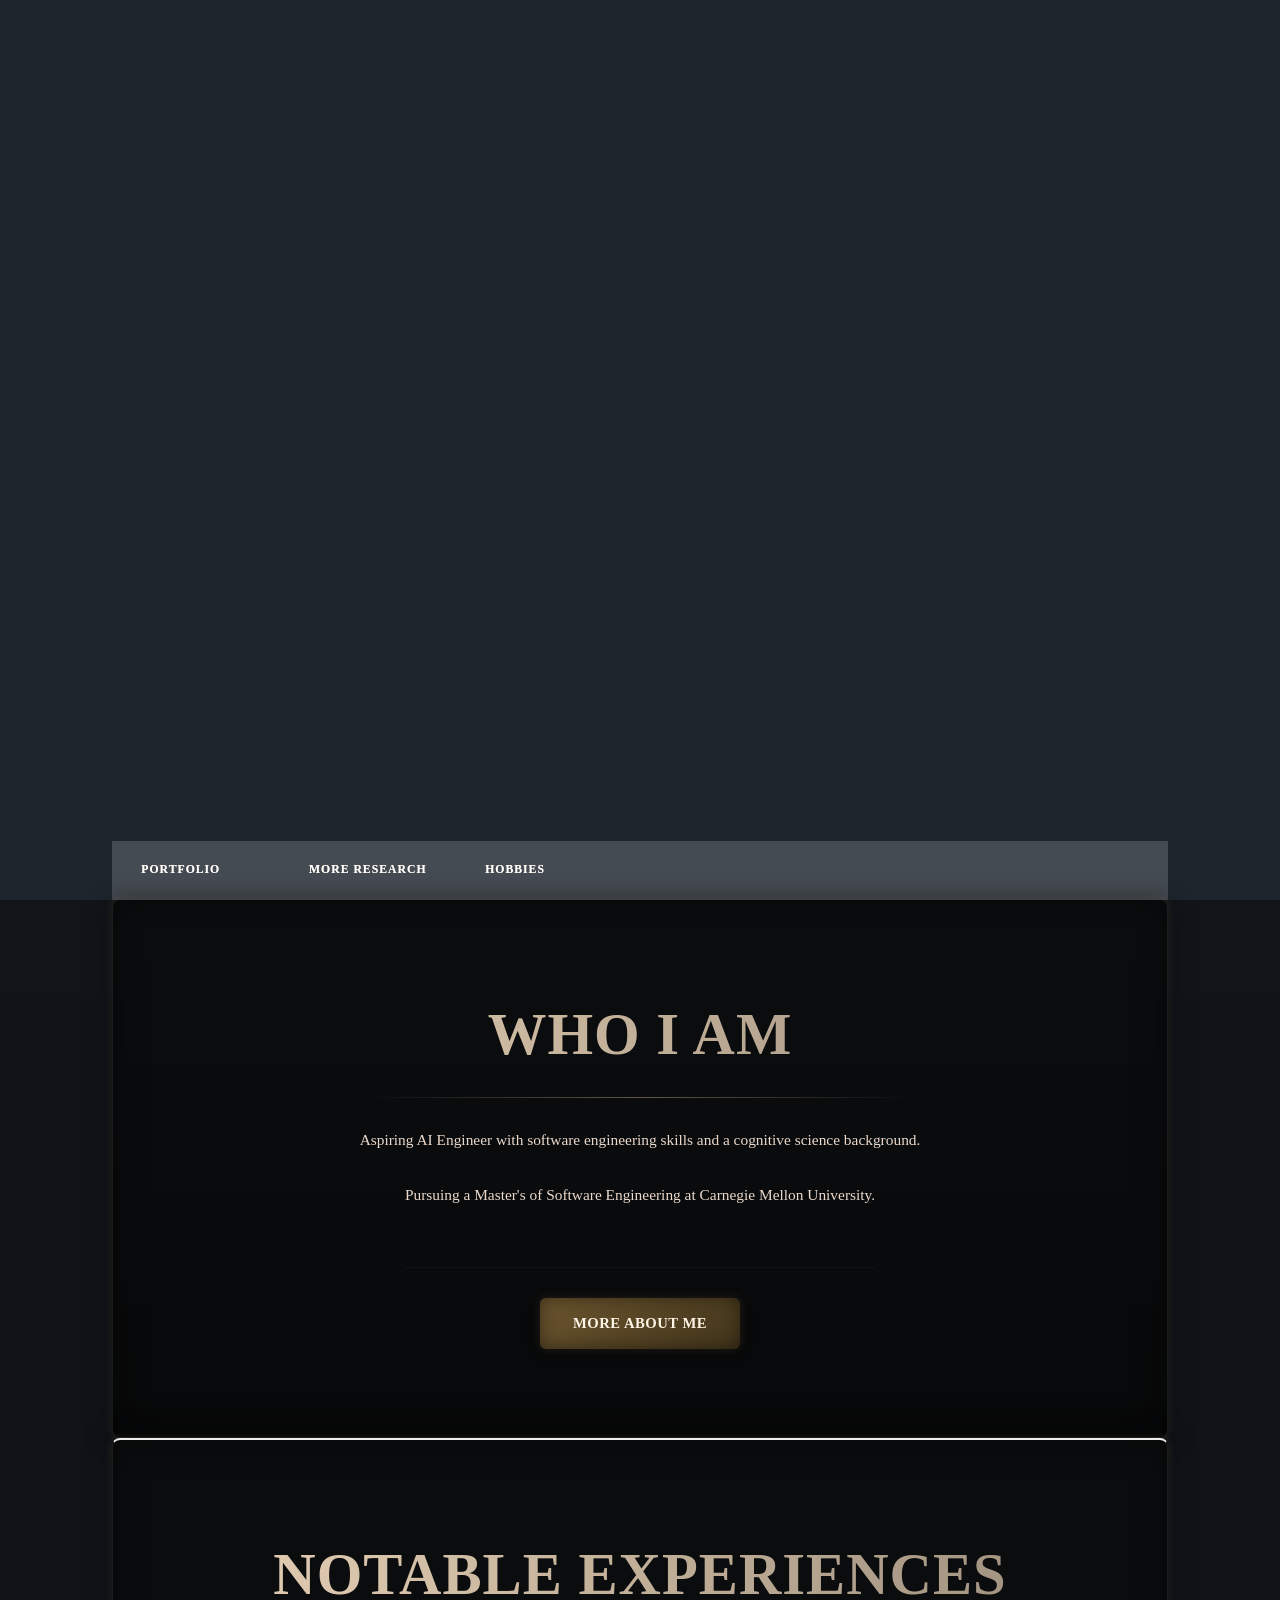
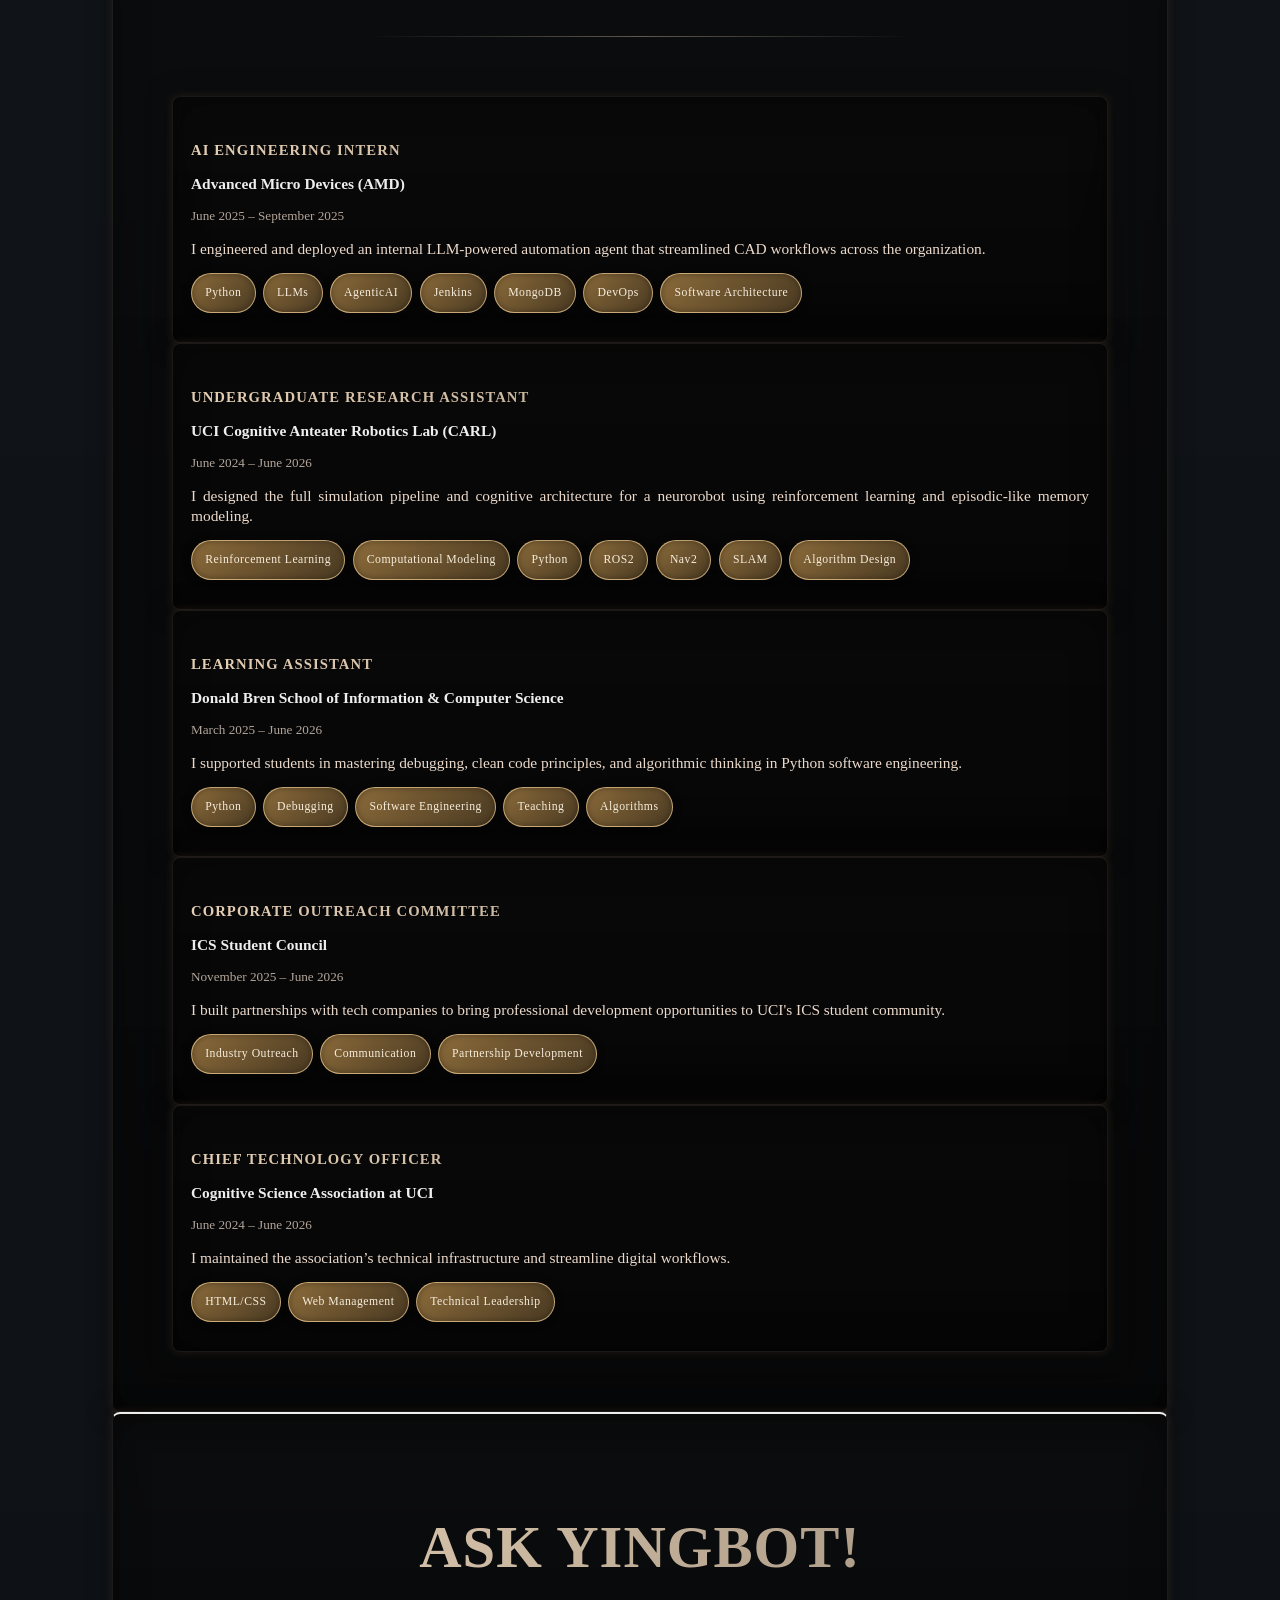
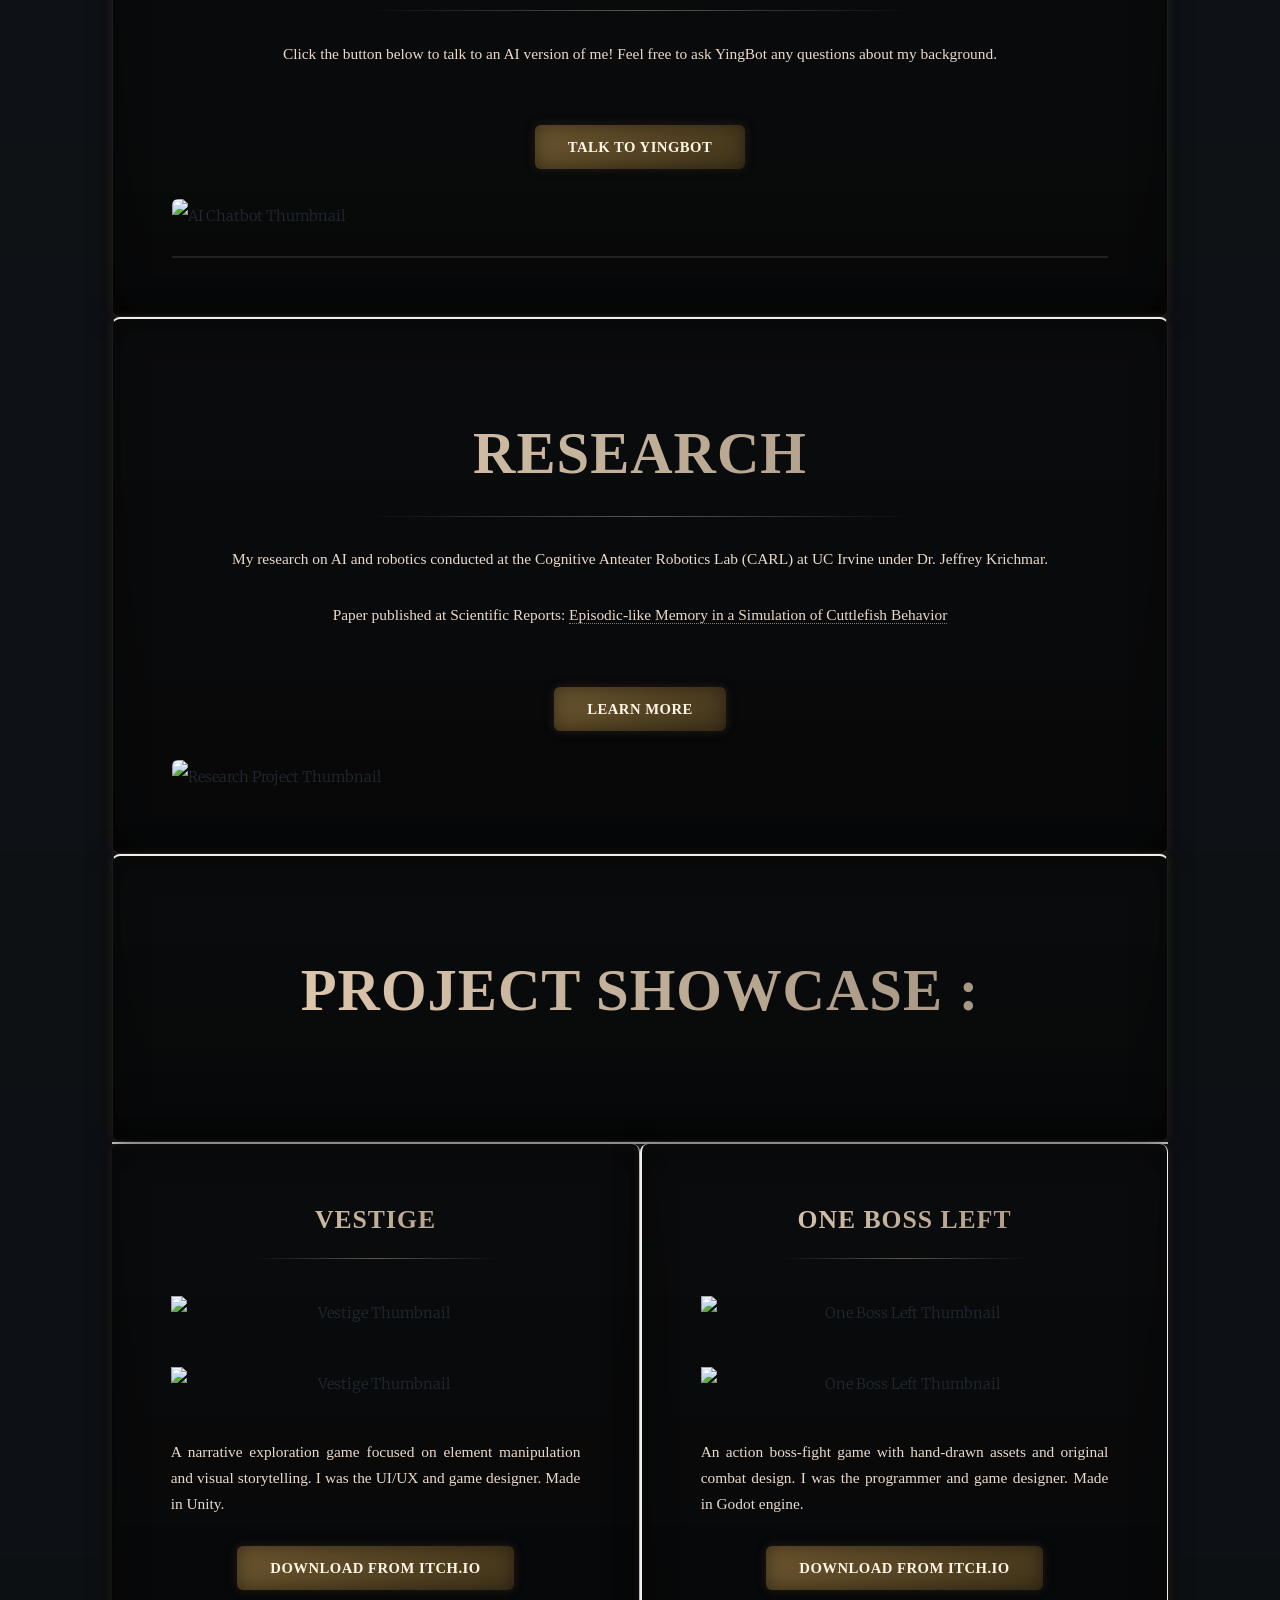
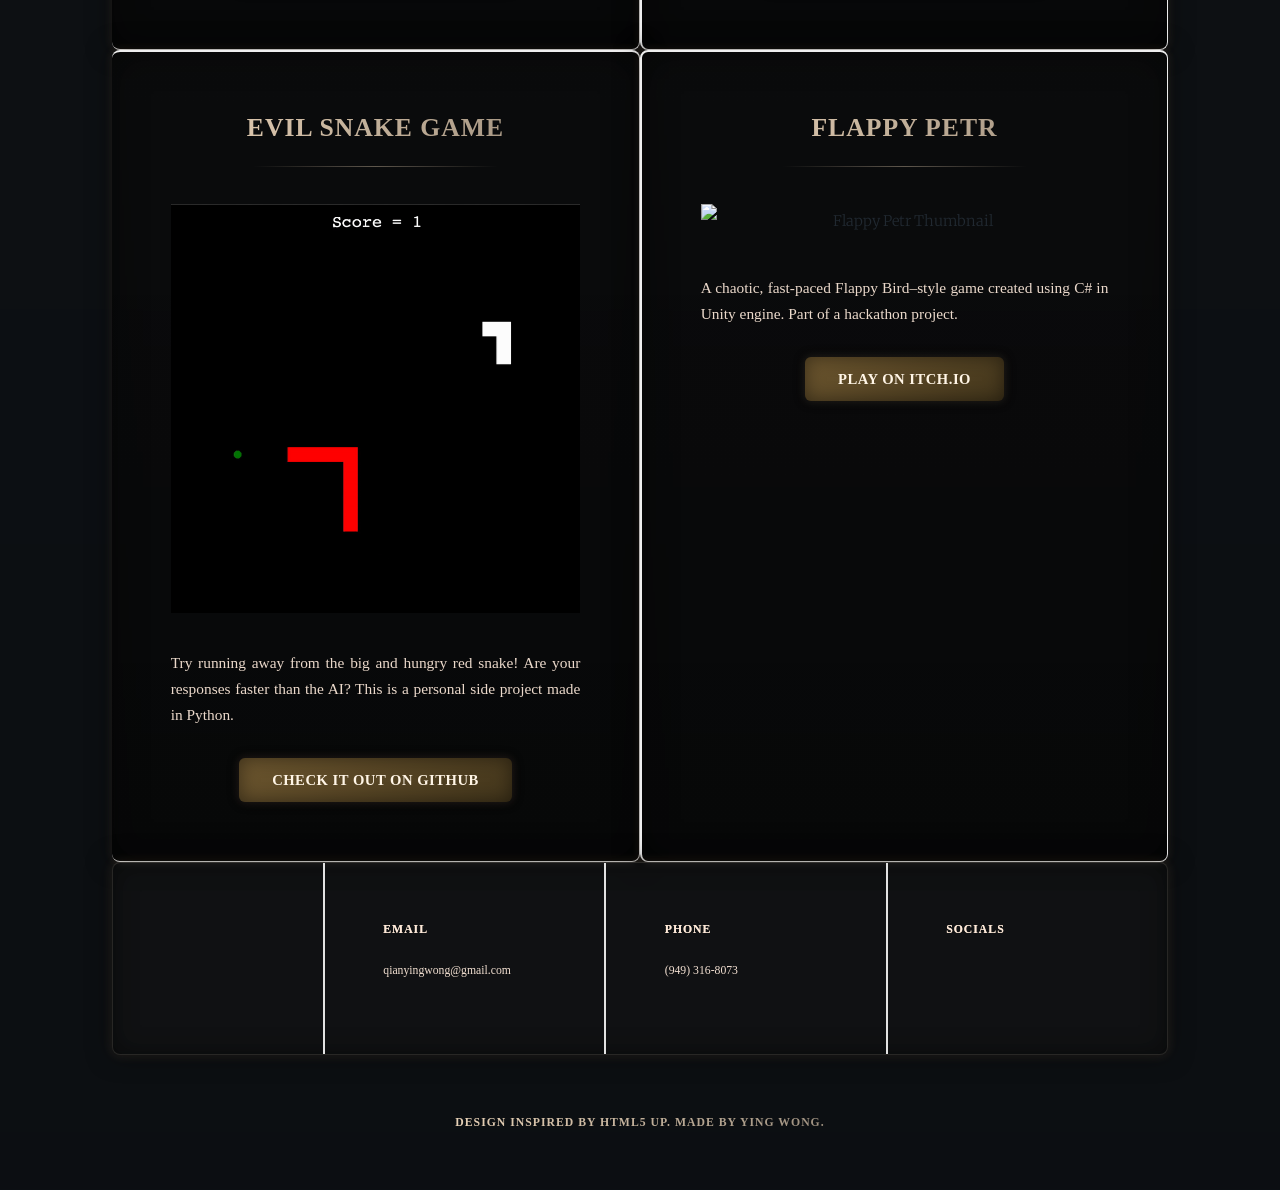
==== commit 269fcec2: "fix typo" ====
--- a/index.html
+++ b/index.html
@@ -58,7 +58,7 @@
 									<p>Aspiring AI Engineer with software engineering skills and a cognitive science background.</p>
 									<p>Pursuing a Master's of Software Engineering at Carnegie Mellon University.</p>
 								</header>
-								<a href="#" id="special_img"><img src="images/avatar.jpg" alt="" /></a>
+								<a href="#" class="special-img"><img src="images/avatar.jpg" alt="" /></a>
 								<ul class="actions special">
 									<li><a href="hobbies.html" class="button large">More about me</a></li>
 								</ul>
@@ -185,7 +185,7 @@
 							<ul class="actions special">
 								<li><a id="launch-chatbot" class="button">Talk to YingBot</a></li>
 							</ul>
-							<span id ="smaller_img" class="image fit">
+							<span class="smaller-img">
 								<img src="images/me_grad.JPG" alt="AI Chatbot Thumbnail" />
 							</span>
 
@@ -211,7 +211,7 @@
 								<ul class="actions special">
 								<li><a href="research.html"class="button">Learn More</a></li>
 								</ul>
-								<span id ="smaller_img" class="image fit"><img src="images/project_research_placeholder.jpg" alt="Research Project Thumbnail" /></span>
+								<span class="smaller-img"><img src="images/project_research_placeholder.jpg" alt="Research Project Thumbnail" /></span>
 						</section>
 
 						<!-- Projects Section -->
--- a/assets/css/custom.css
+++ b/assets/css/custom.css
@@ -26,23 +26,26 @@
     display: none;
 }
 
-#special_img {
-    max-width: 500px;
+/* images */
+.special-img {
+    display: block;
+    width: min(100%, 32rem);
+    margin: 0 auto 2rem;
+}
+
+.smaller-img {
+    width: min(100%, 10rem);
+    margin: 0 auto 2rem;
+}
+
+.special-img img,
+.smaller-img img {
+    display: block;
     width: 100%;
+    /* aspect-ratio: 1 / 1;
+    object-fit: cover;
+    object-position: center; */
     height: auto;
-    margin: 0 auto;
-    display: block;
-    object-fit: cover;
-    border-radius: 6px;
-}
-
-#smaller_img {
-    max-width: 200px;
-    width: 100%;
-    height: auto;
-    margin: 0 auto;
-    display: block;
-    object-fit: cover;
     border-radius: 6px;
 }
 
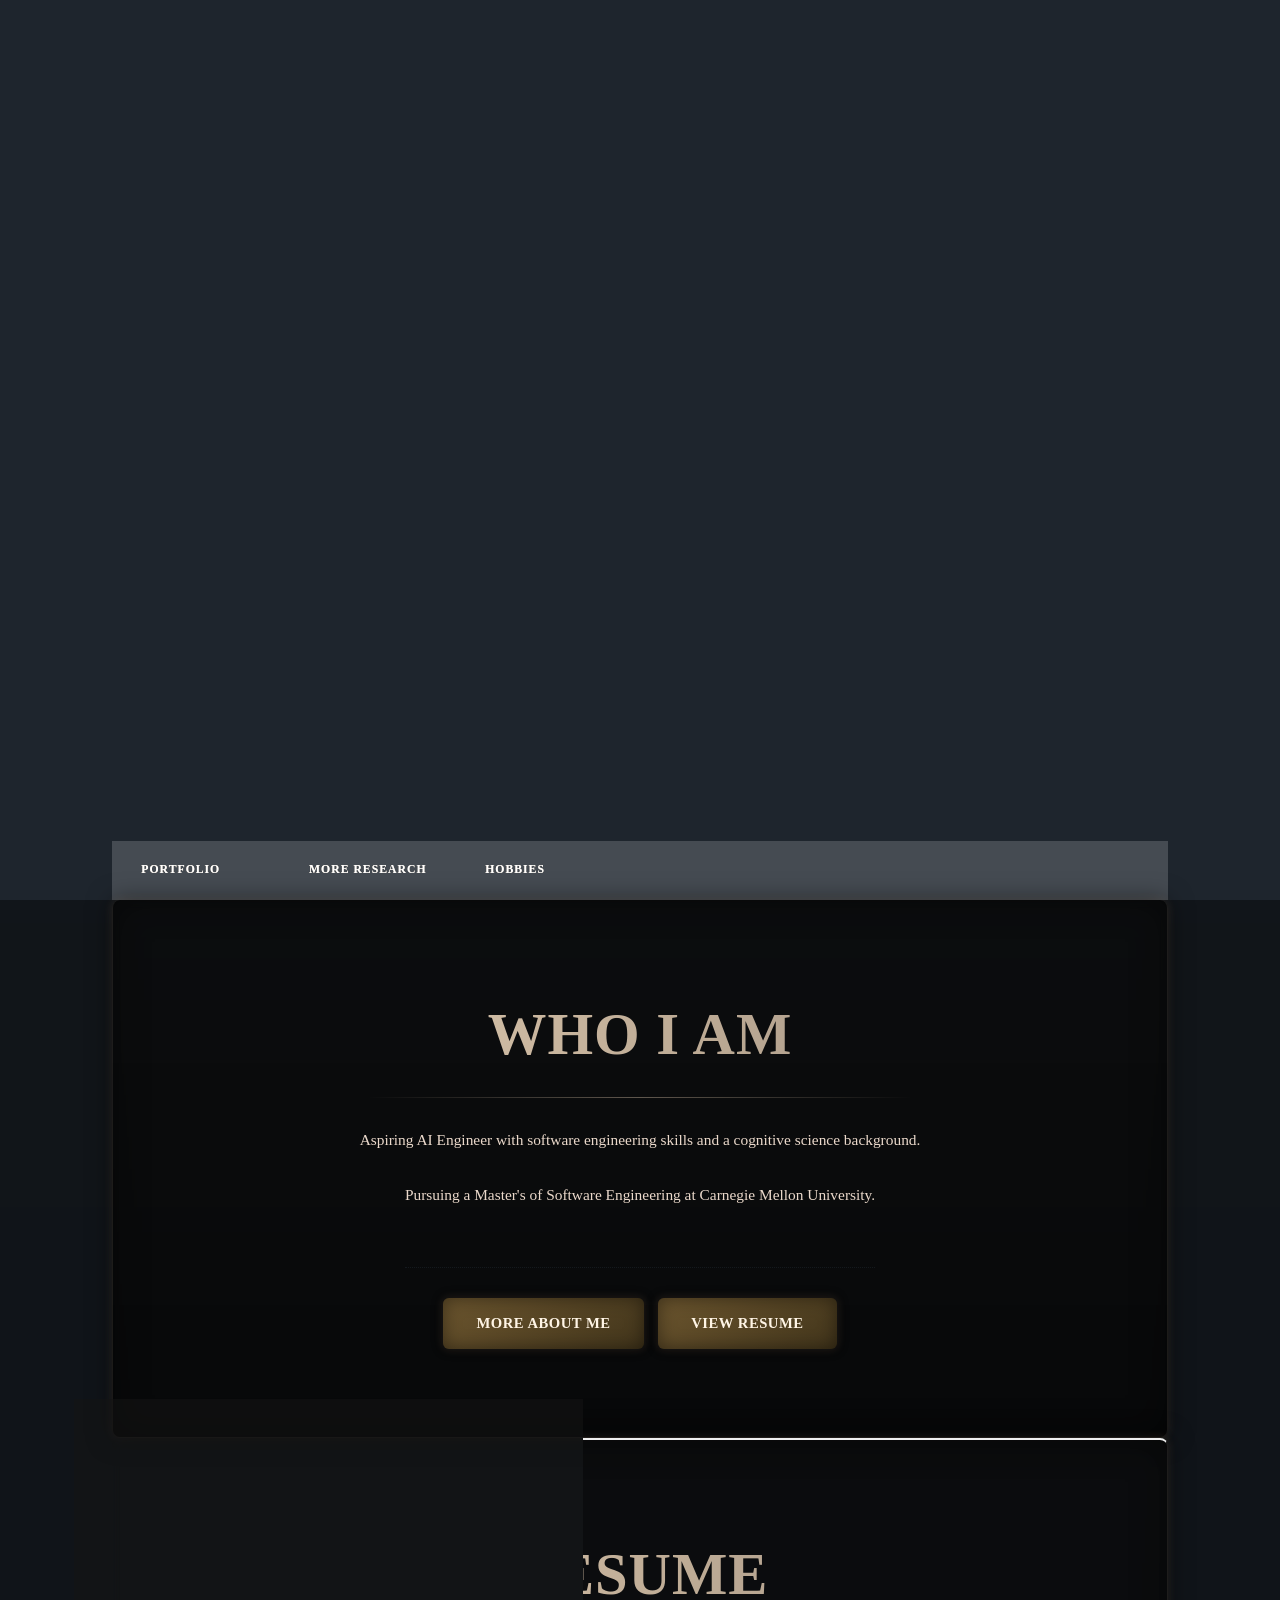
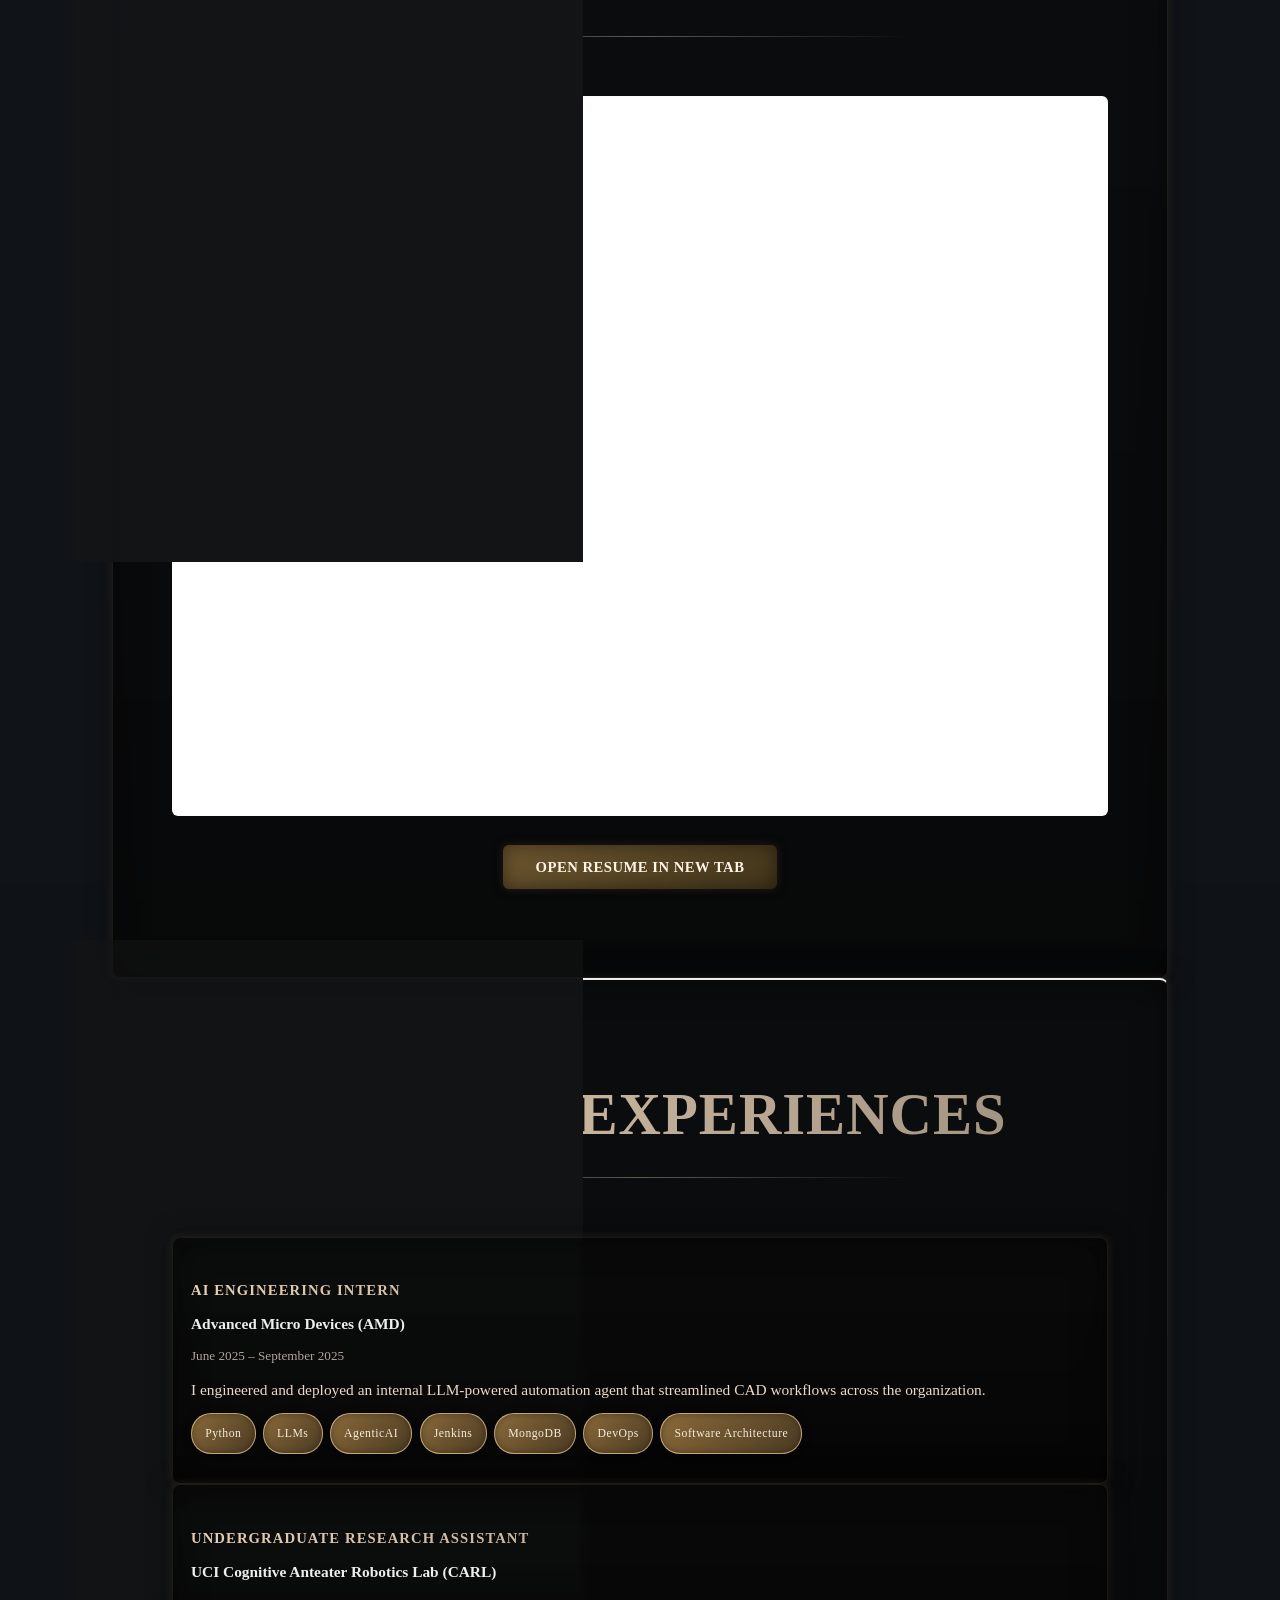
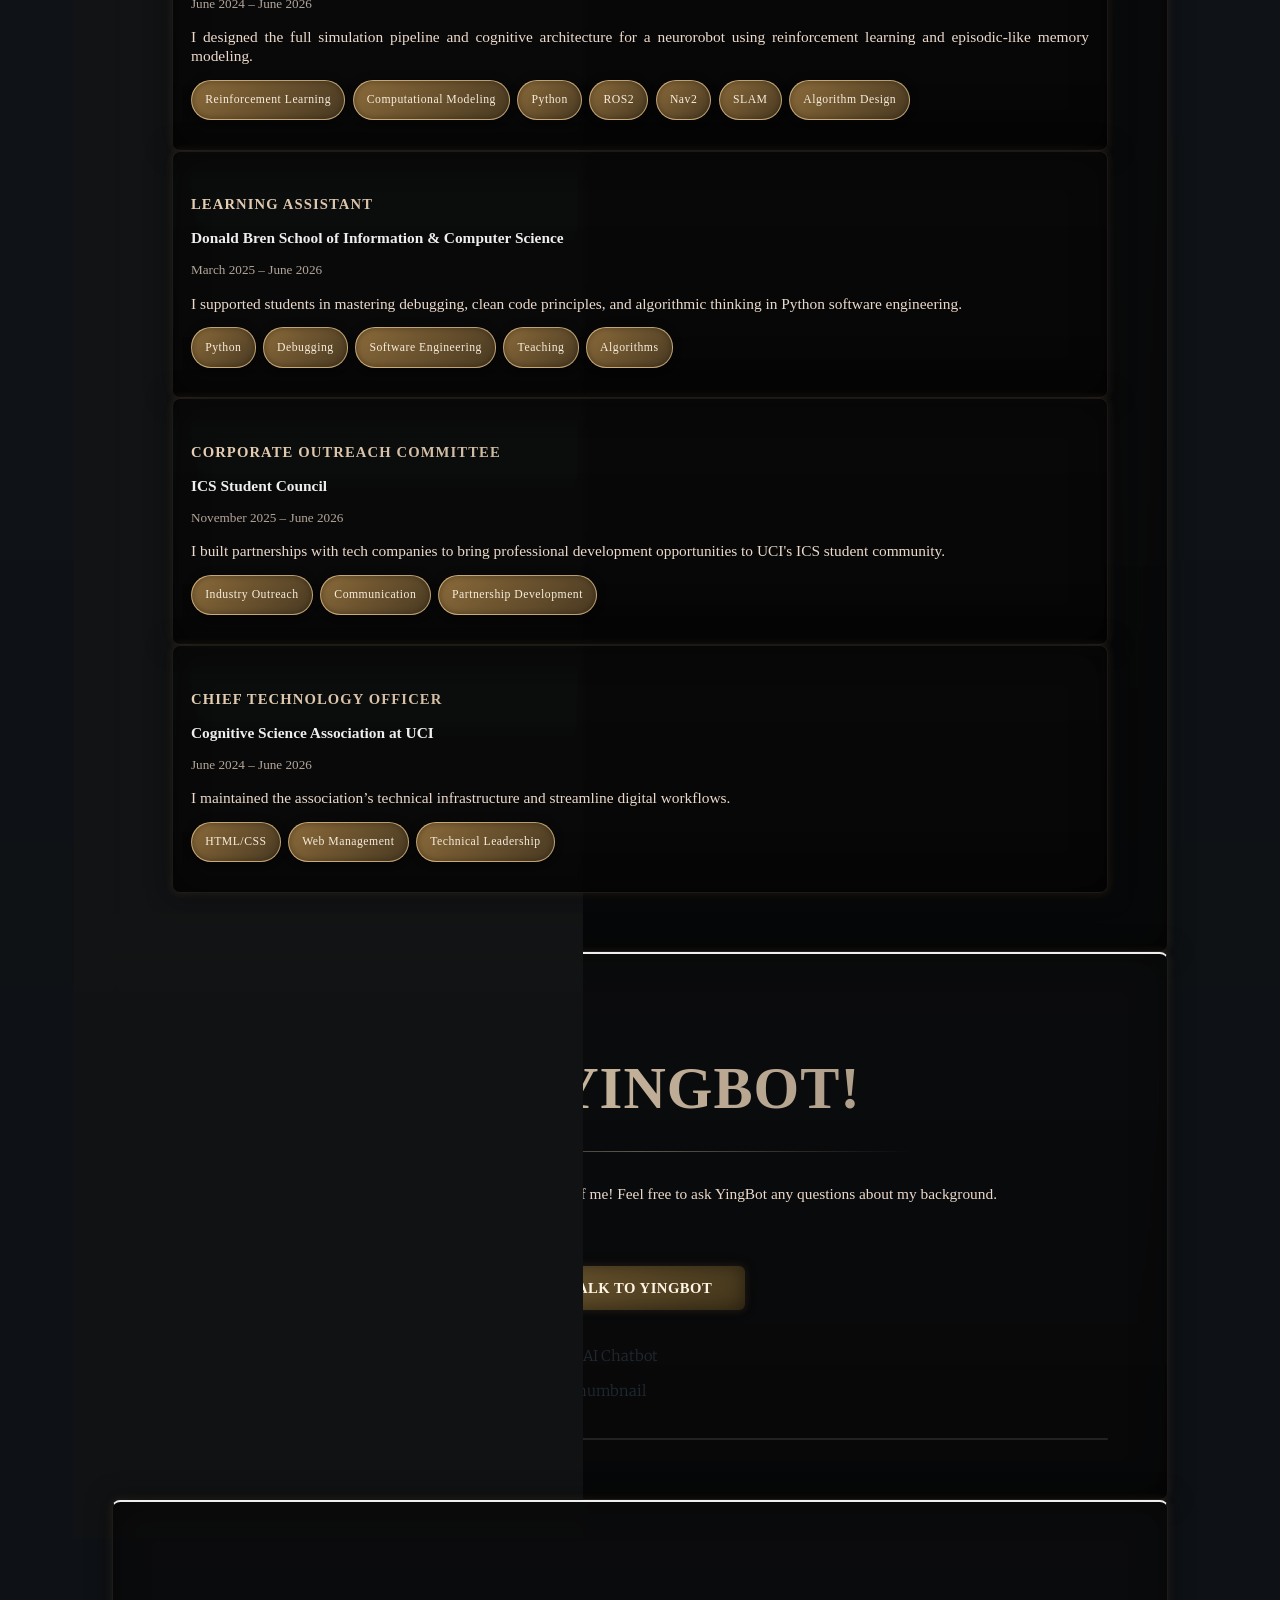
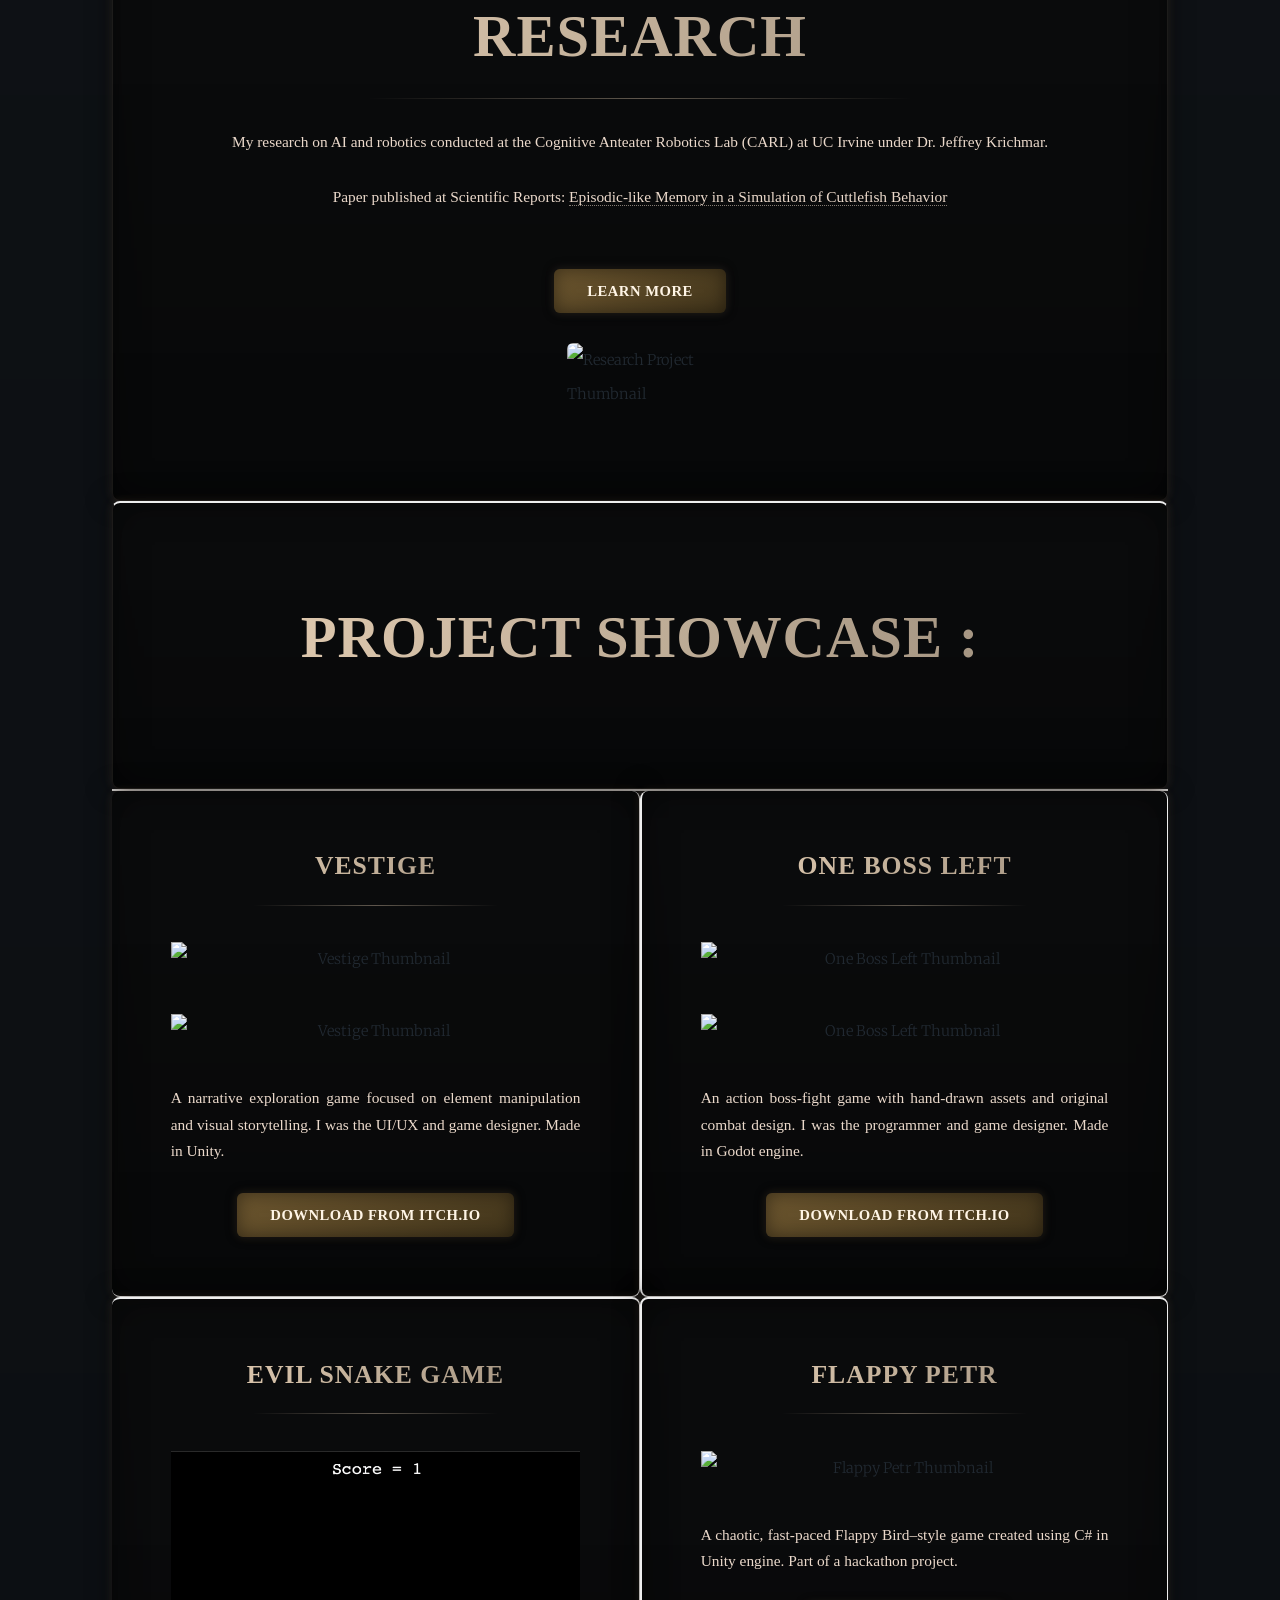
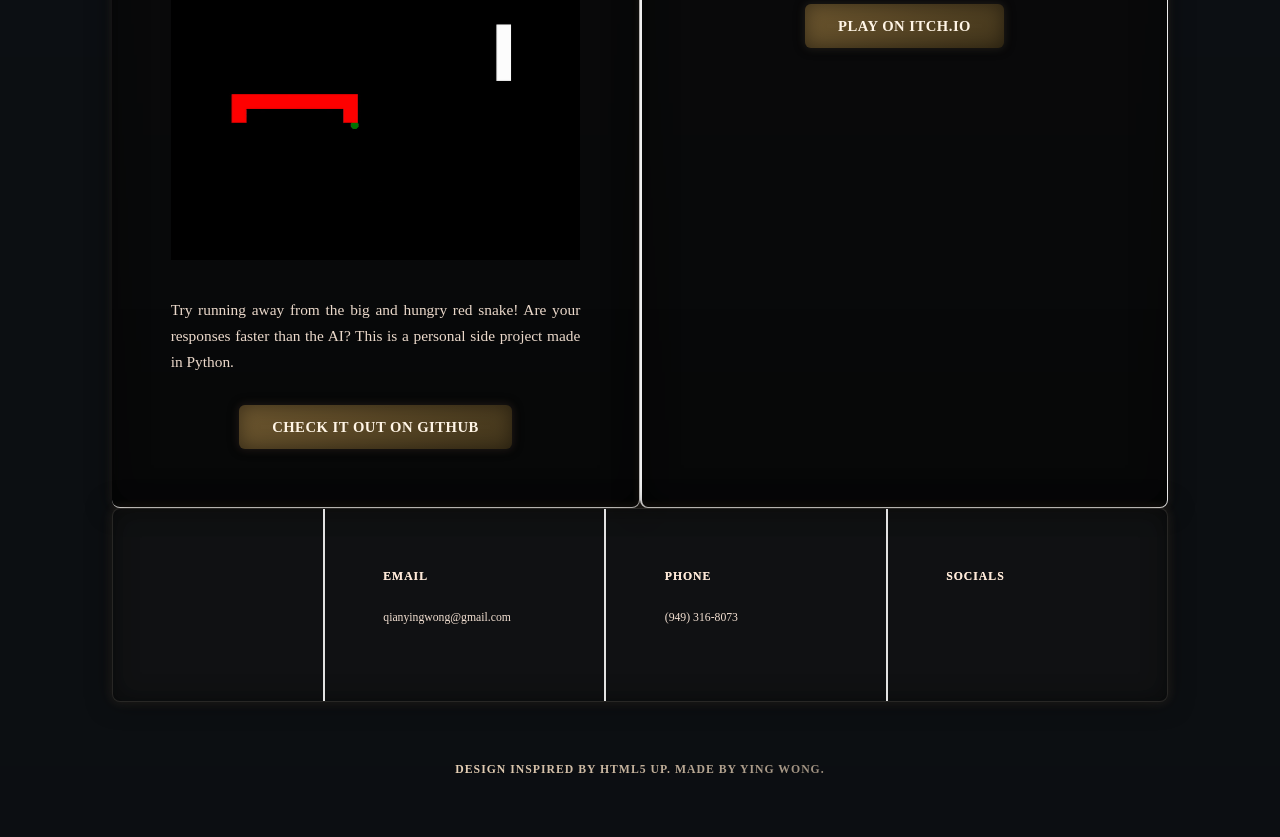
==== commit d2d40347: "added resume" ====
--- a/index.html
+++ b/index.html
@@ -6,7 +6,7 @@
 		<meta name="viewport" content="width=device-width, initial-scale=1, user-scalable=no" />
 		<link rel="shortcut icon" type="image/x-icon" href="images/favicon.ico" />
 		<link rel="stylesheet" href="assets/css/main.css" />
-		<link rel="stylesheet" href="assets/css/custom.css?=v3" />
+		<link rel="stylesheet" href="assets/css/custom.css?v=4" />
 		<noscript><link rel="stylesheet" href="assets/css/noscript.css" /></noscript>
 	</head>
 
@@ -61,10 +61,28 @@
 								<a href="#" class="special-img"><img src="images/avatar.jpg" alt="" /></a>
 								<ul class="actions special">
 									<li><a href="hobbies.html" class="button large">More about me</a></li>
-								</ul>
-							</article>
-
-						<!-- Experiences Section -->
+									<li><a href="#resume" class="button large scrolly">View Resume</a></li>
+								</ul>
+							</article>
+
+						<!-- Resume Section -->
+							<section id="resume" class="post">
+								<header class="major">
+									<h2>Resume</h2>
+									<hr class="section-divider" />
+								</header>
+								<iframe
+									class="resume-embed"
+									src="assets/files/resume_august2026.pdf"
+									title="Ying Wong's resume"
+									loading="lazy"
+								></iframe>
+								<ul class="actions special">
+									<li><a href="assets/files/resume_august2026.pdf" class="button" target="_blank" rel="noopener noreferrer">Open Resume in New Tab</a></li>
+								</ul>
+							</section>
+
+							<!-- Experiences Section -->
                         <section id="experiences" class="post">
                             <header class="major">
                                 <h2>notable Experiences</h2>
@@ -329,4 +347,4 @@
 			</script>
 
 	</body>
-</html>+</html>
--- a/assets/css/custom.css
+++ b/assets/css/custom.css
@@ -27,6 +27,7 @@
 }
 
 /* images */
+/* parent (span) */
 .special-img {
     display: block;
     width: min(100%, 32rem);
@@ -36,17 +37,35 @@
 .smaller-img {
     width: min(100%, 10rem);
     margin: 0 auto 2rem;
-}
-
+    display: block;
+}
+
+/* child (image) */
 .special-img img,
 .smaller-img img {
     display: block;
     width: 100%;
-    /* aspect-ratio: 1 / 1;
-    object-fit: cover;
-    object-position: center; */
     height: auto;
     border-radius: 6px;
+}
+
+/* Embedded resume */
+.resume-embed {
+    display: block;
+    width: 100%;
+    height: 80vh;
+    min-height: 36rem;
+    margin: 0 0 2rem;
+    border: 1px solid rgba(255, 230, 200, 0.15);
+    border-radius: 6px;
+    background: #ffffff;
+}
+
+@media screen and (max-width: 736px) {
+    .resume-embed {
+        height: 70vh;
+        min-height: 28rem;
+    }
 }
 
 /* Chatbot container visual style */
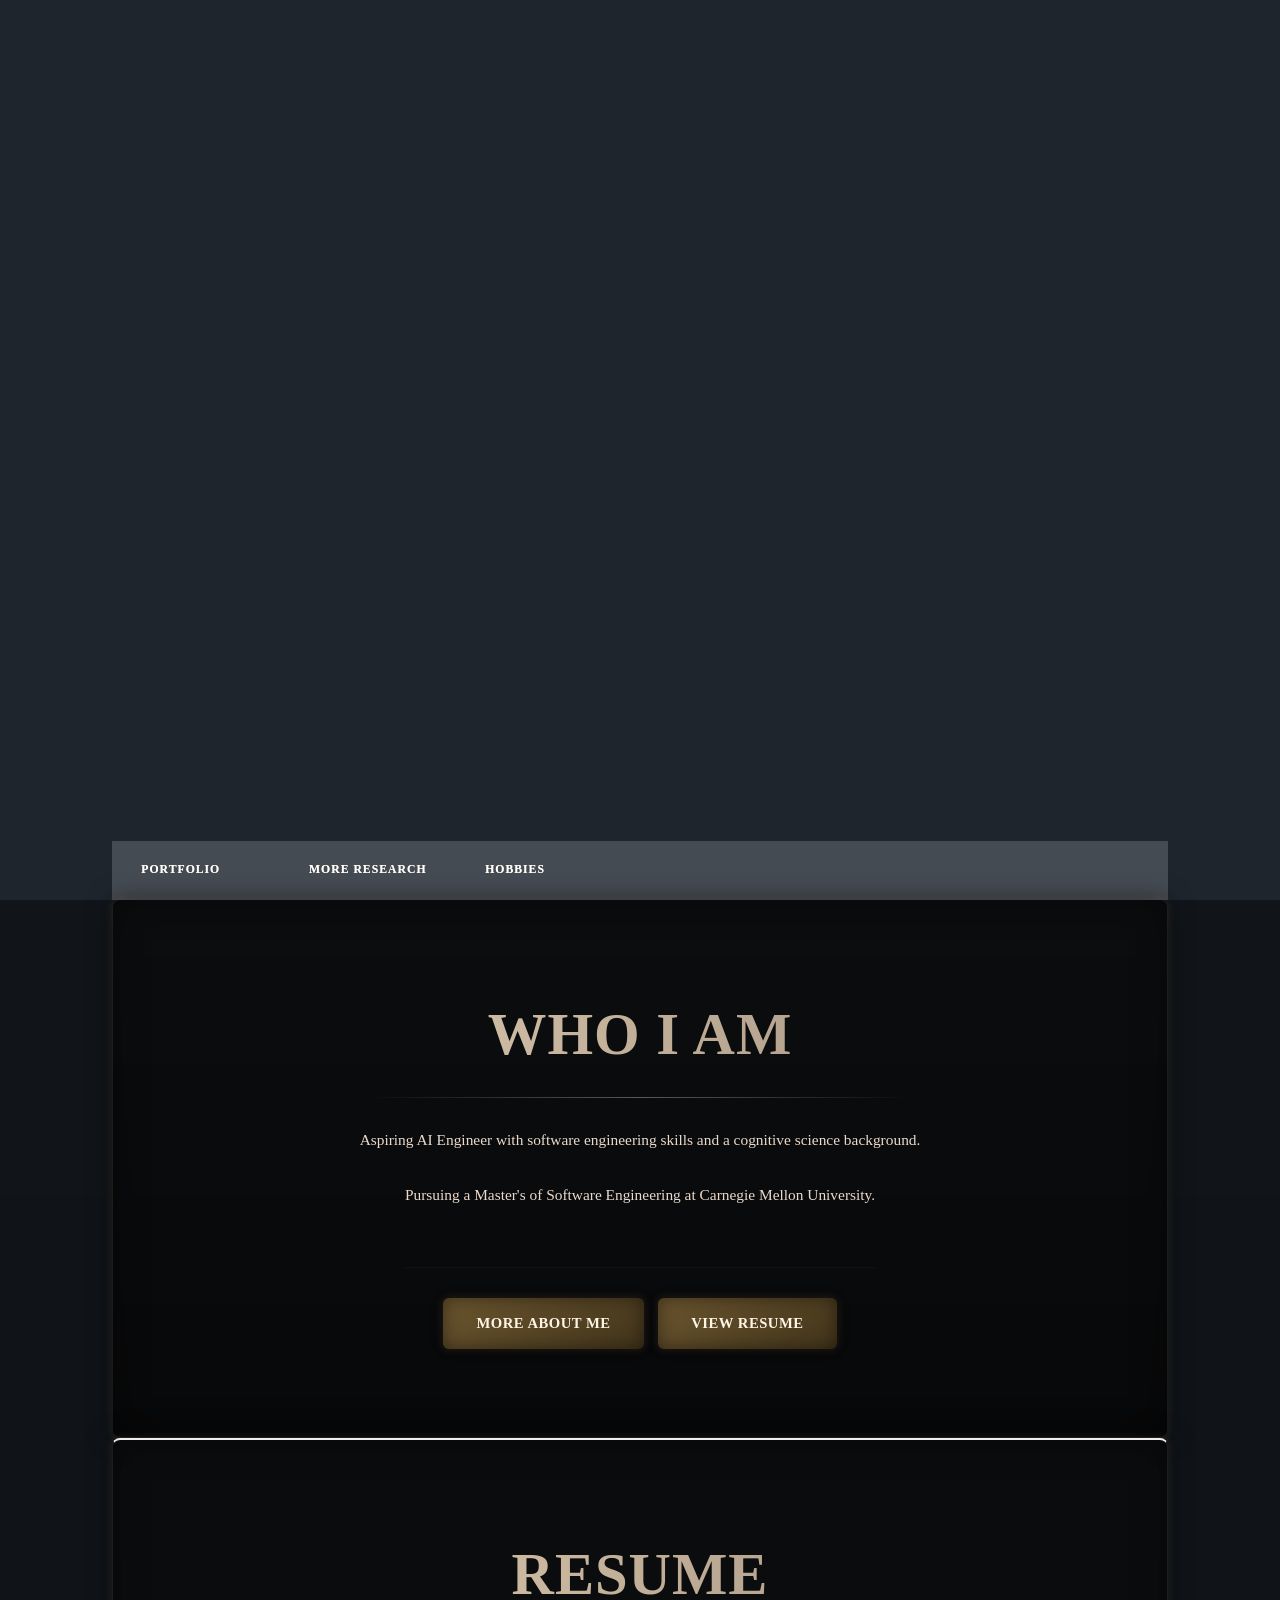
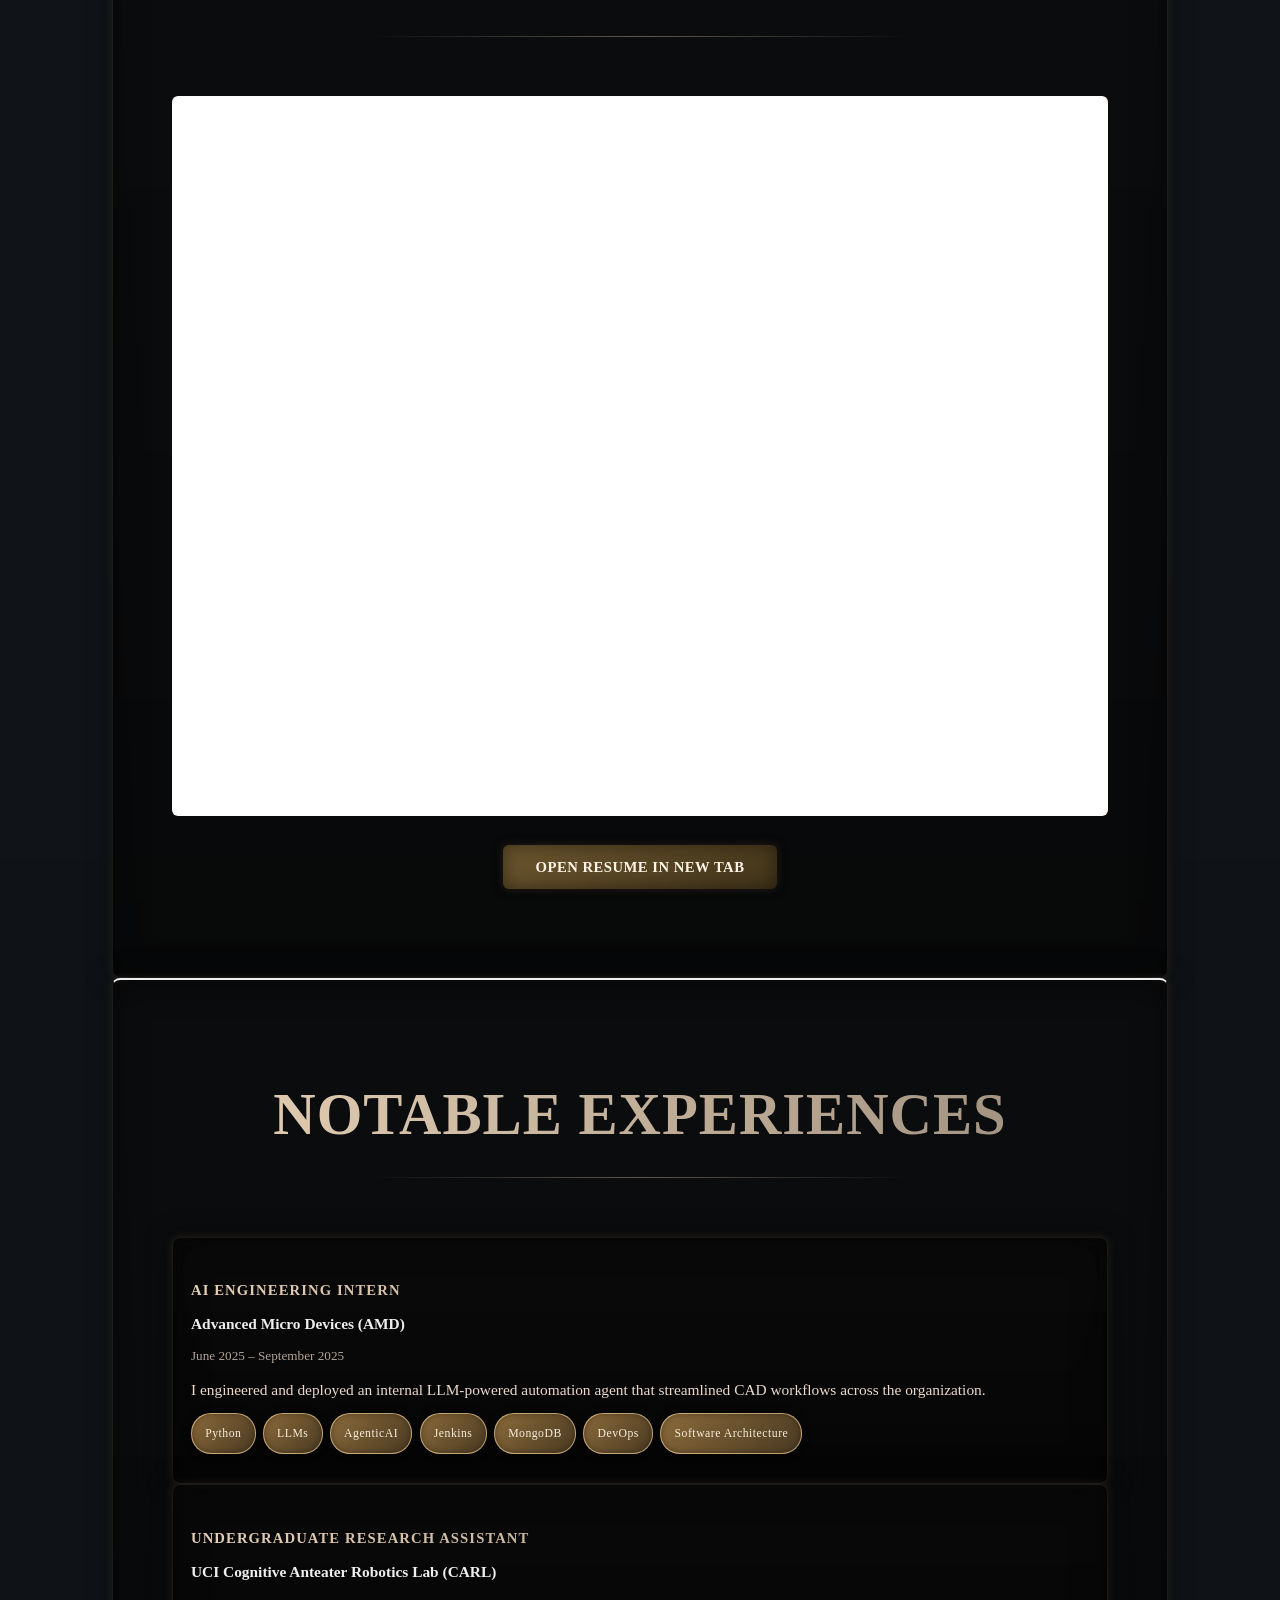
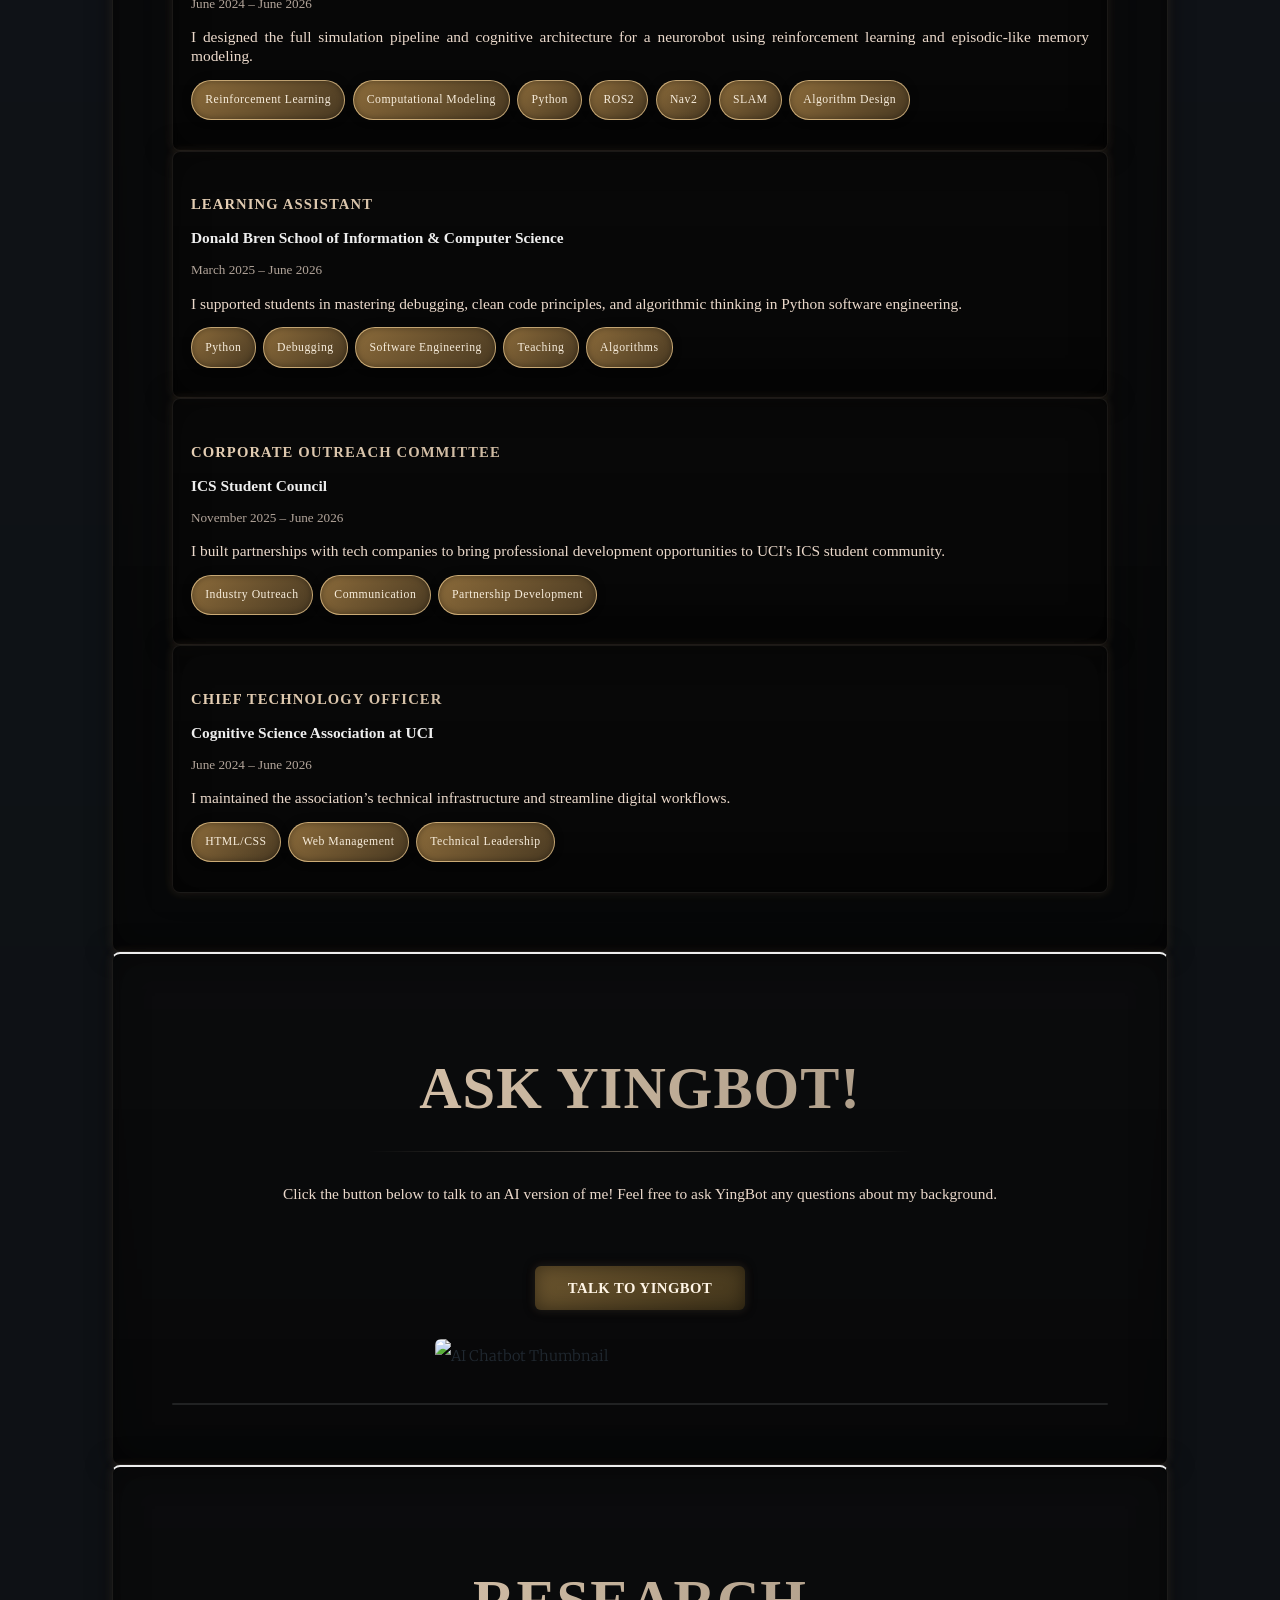
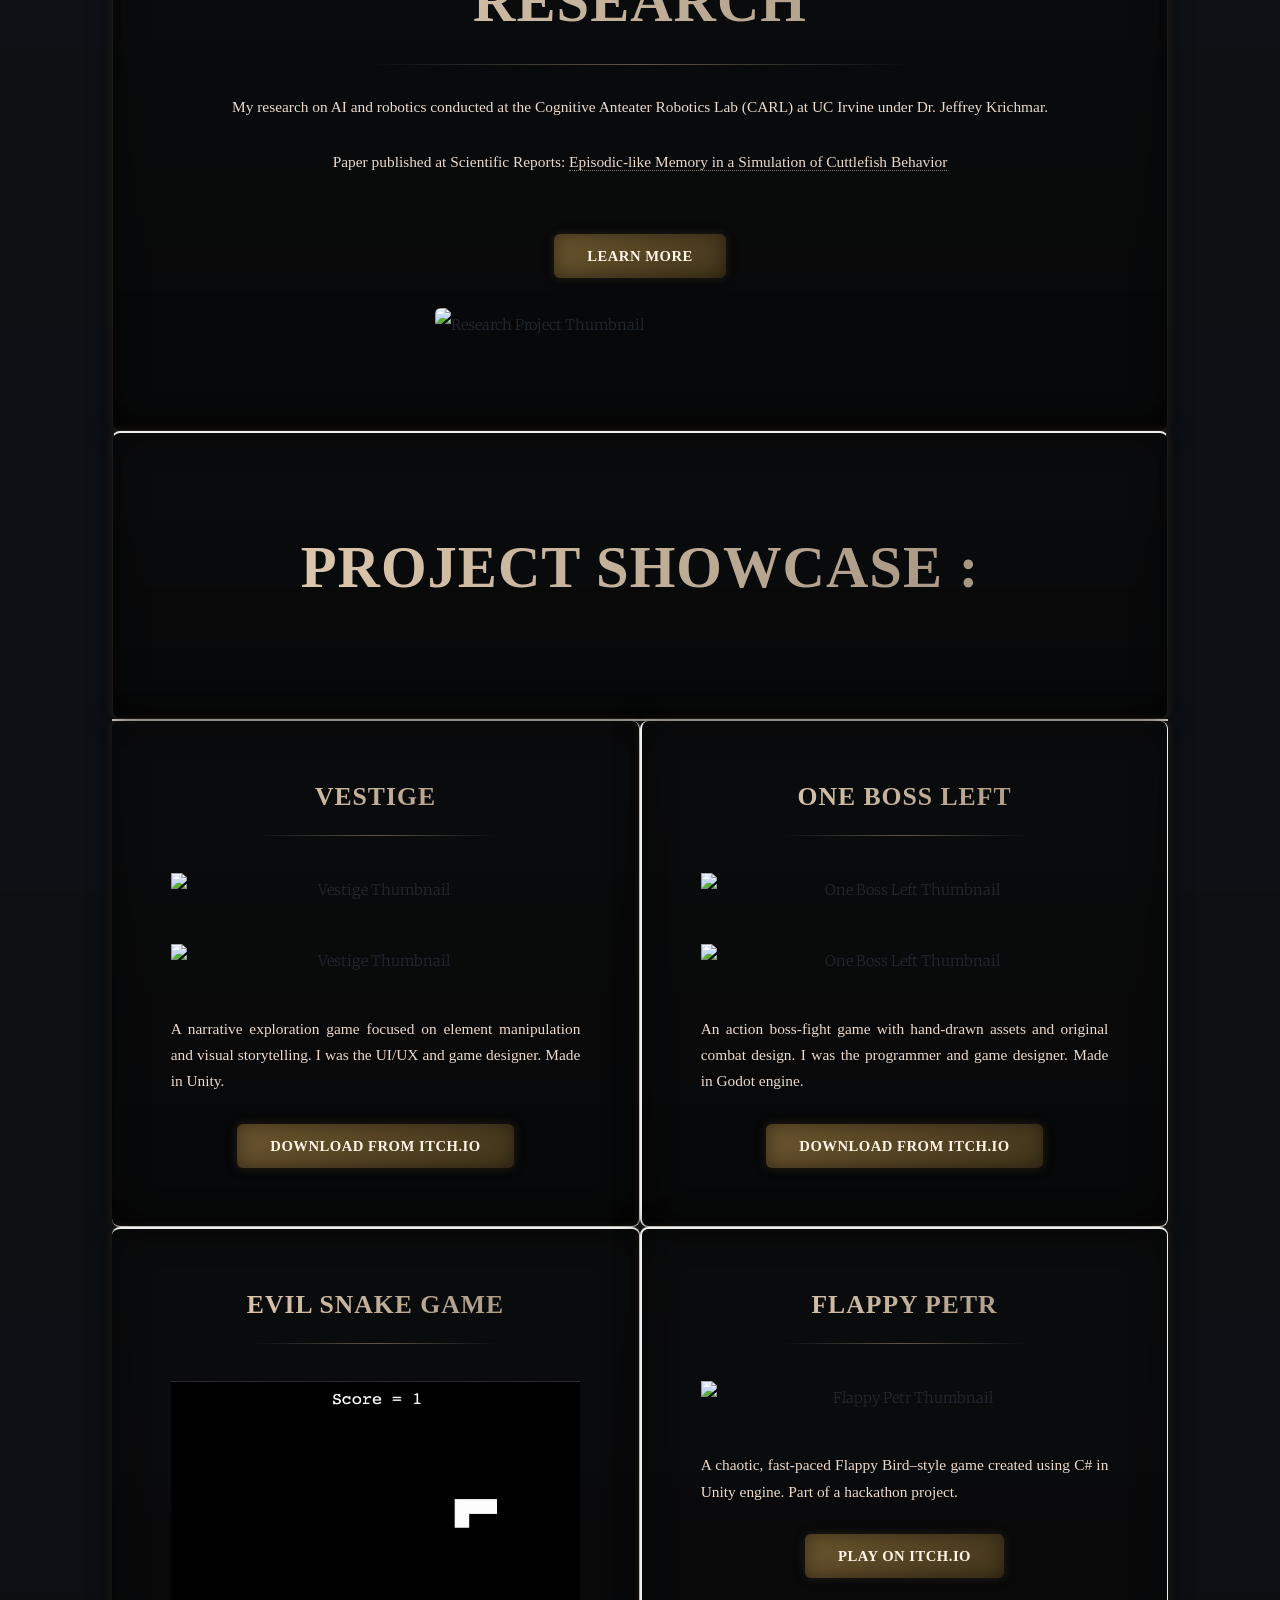
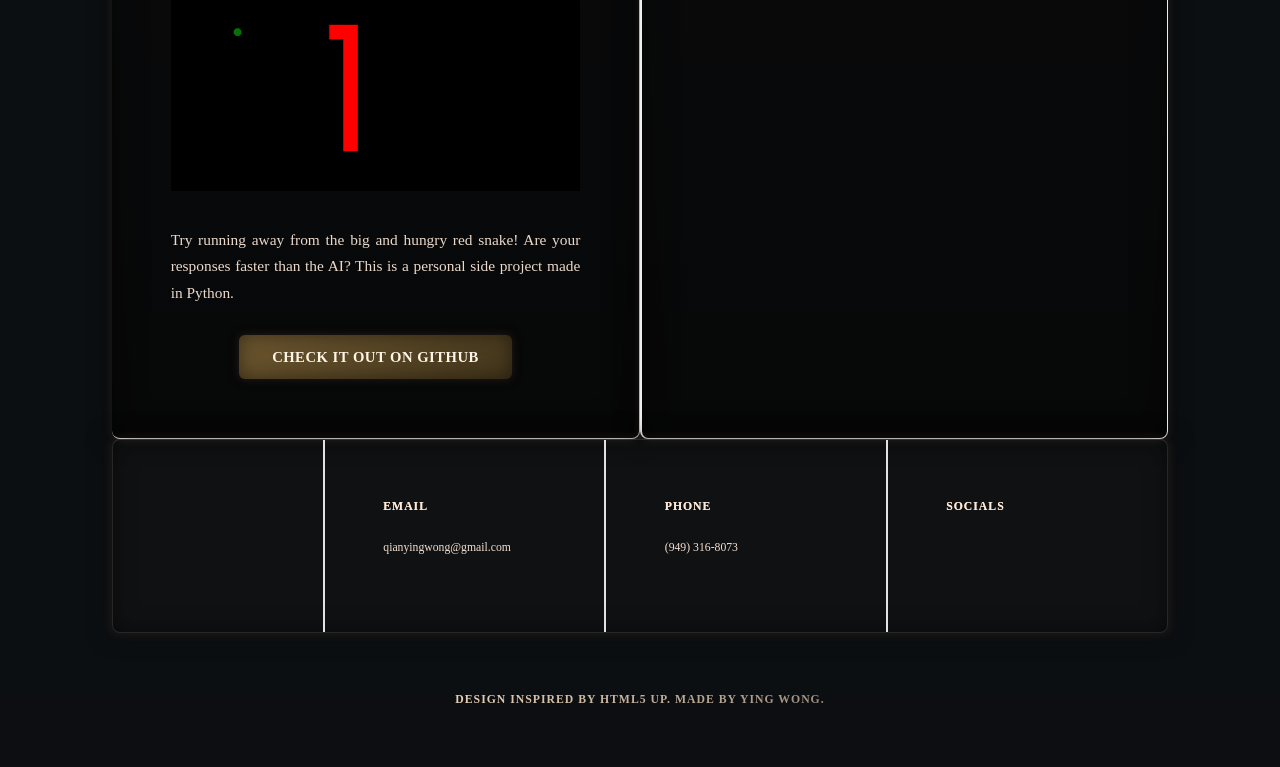
==== commit 5729a0e0: "update css version" ====
--- a/index.html
+++ b/index.html
@@ -6,7 +6,7 @@
 		<meta name="viewport" content="width=device-width, initial-scale=1, user-scalable=no" />
 		<link rel="shortcut icon" type="image/x-icon" href="images/favicon.ico" />
 		<link rel="stylesheet" href="assets/css/main.css" />
-		<link rel="stylesheet" href="assets/css/custom.css?v=4" />
+		<link rel="stylesheet" href="assets/css/custom.css?v=5" />
 		<noscript><link rel="stylesheet" href="assets/css/noscript.css" /></noscript>
 	</head>
 
@@ -61,28 +61,28 @@
 								<a href="#" class="special-img"><img src="images/avatar.jpg" alt="" /></a>
 								<ul class="actions special">
 									<li><a href="hobbies.html" class="button large">More about me</a></li>
-									<li><a href="#resume" class="button large scrolly">View Resume</a></li>
-								</ul>
-							</article>
-
-						<!-- Resume Section -->
-							<section id="resume" class="post">
-								<header class="major">
-									<h2>Resume</h2>
-									<hr class="section-divider" />
-								</header>
-								<iframe
-									class="resume-embed"
-									src="assets/files/resume_august2026.pdf"
-									title="Ying Wong's resume"
-									loading="lazy"
-								></iframe>
-								<ul class="actions special">
-									<li><a href="assets/files/resume_august2026.pdf" class="button" target="_blank" rel="noopener noreferrer">Open Resume in New Tab</a></li>
-								</ul>
-							</section>
-
-							<!-- Experiences Section -->
+									<li><a href="#resume" class="button large scrolly">View Resume</a></li>
+								</ul>
+							</article>
+
+						<!-- Resume Section -->
+							<section id="resume" class="post">
+								<header class="major">
+									<h2>Resume</h2>
+									<hr class="section-divider" />
+								</header>
+								<iframe
+									class="resume-embed"
+									src="assets/files/resume_august2026.pdf"
+									title="Ying Wong's resume"
+									loading="lazy"
+								></iframe>
+								<ul class="actions special">
+									<li><a href="assets/files/resume_august2026.pdf" class="button" target="_blank" rel="noopener noreferrer">Open Resume in New Tab</a></li>
+								</ul>
+							</section>
+
+							<!-- Experiences Section -->
                         <section id="experiences" class="post">
                             <header class="major">
                                 <h2>notable Experiences</h2>
@@ -347,4 +347,4 @@
 			</script>
 
 	</body>
-</html>
+</html>
--- a/assets/css/custom.css
+++ b/assets/css/custom.css
@@ -35,9 +35,9 @@
 }
 
 .smaller-img {
-    width: min(100%, 10rem);
+    display: block;
+    width: min(100%, 28rem);
     margin: 0 auto 2rem;
-    display: block;
 }
 
 /* child (image) */
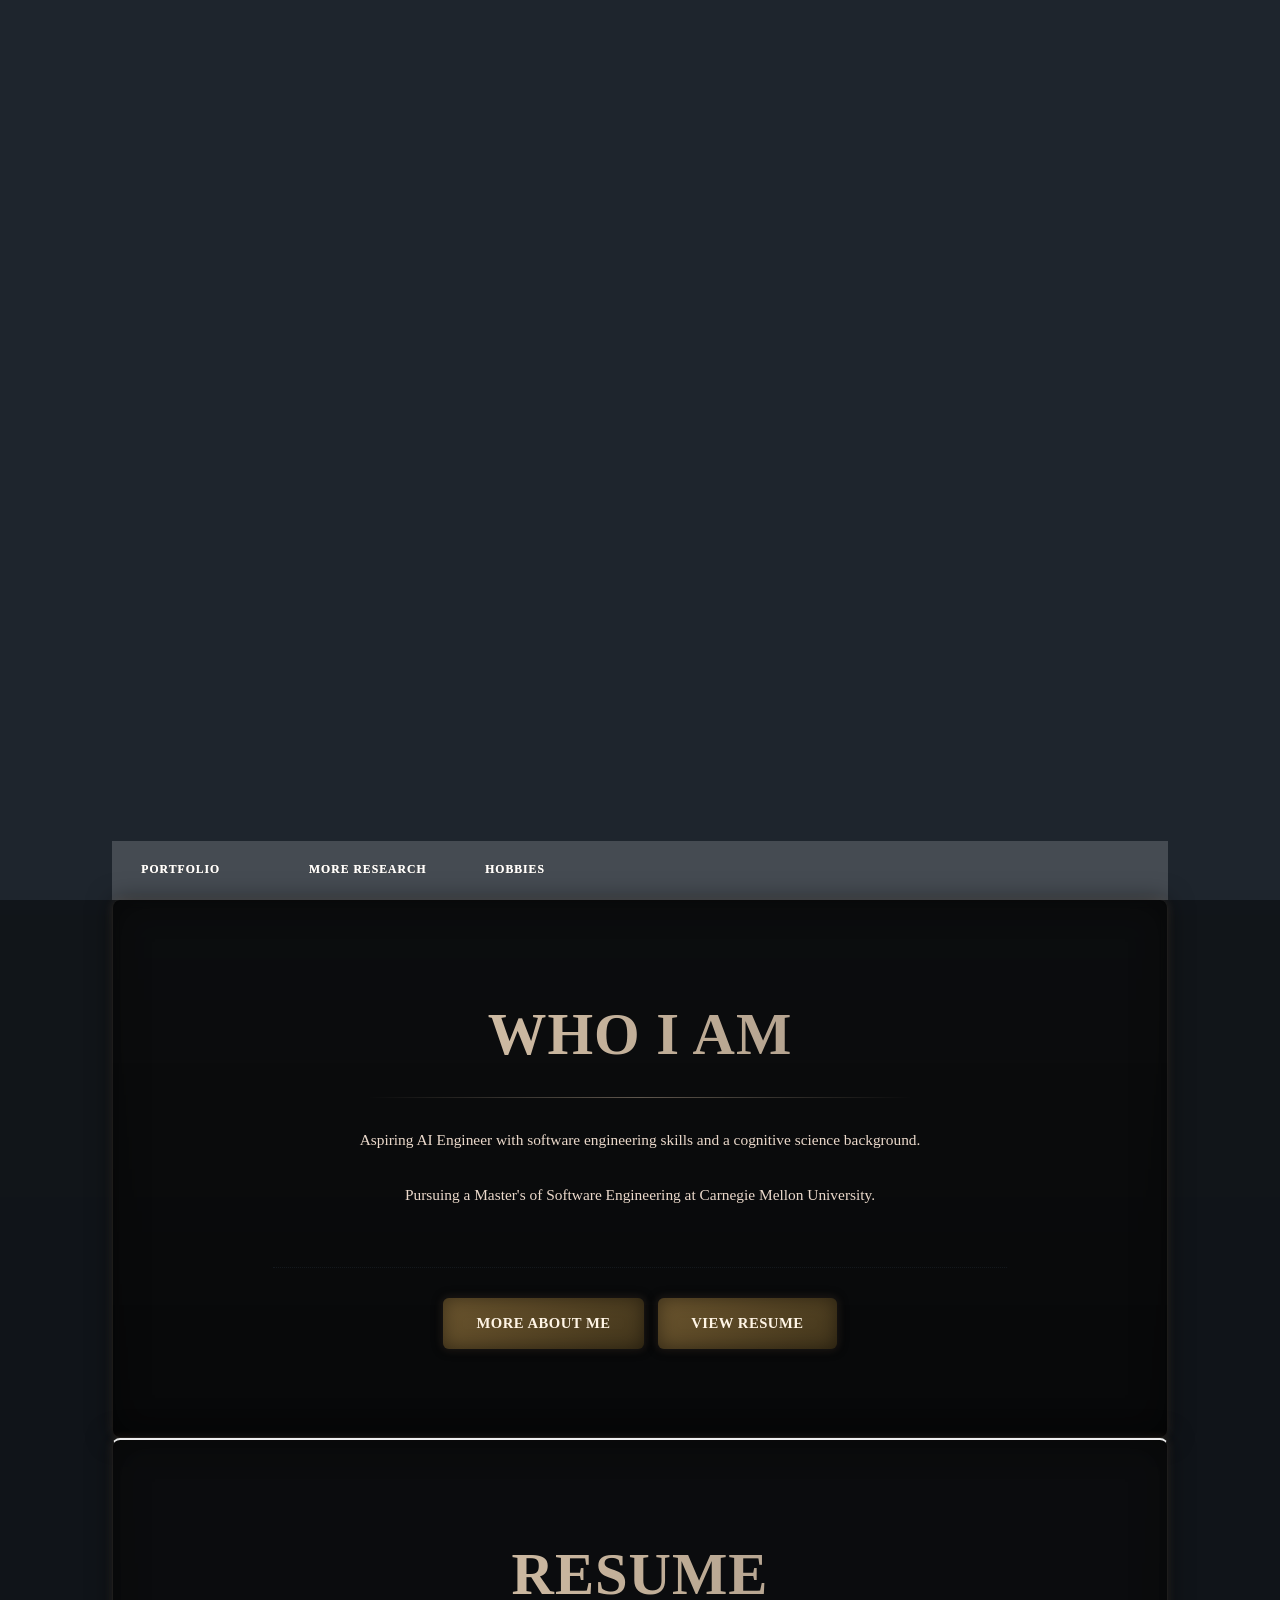
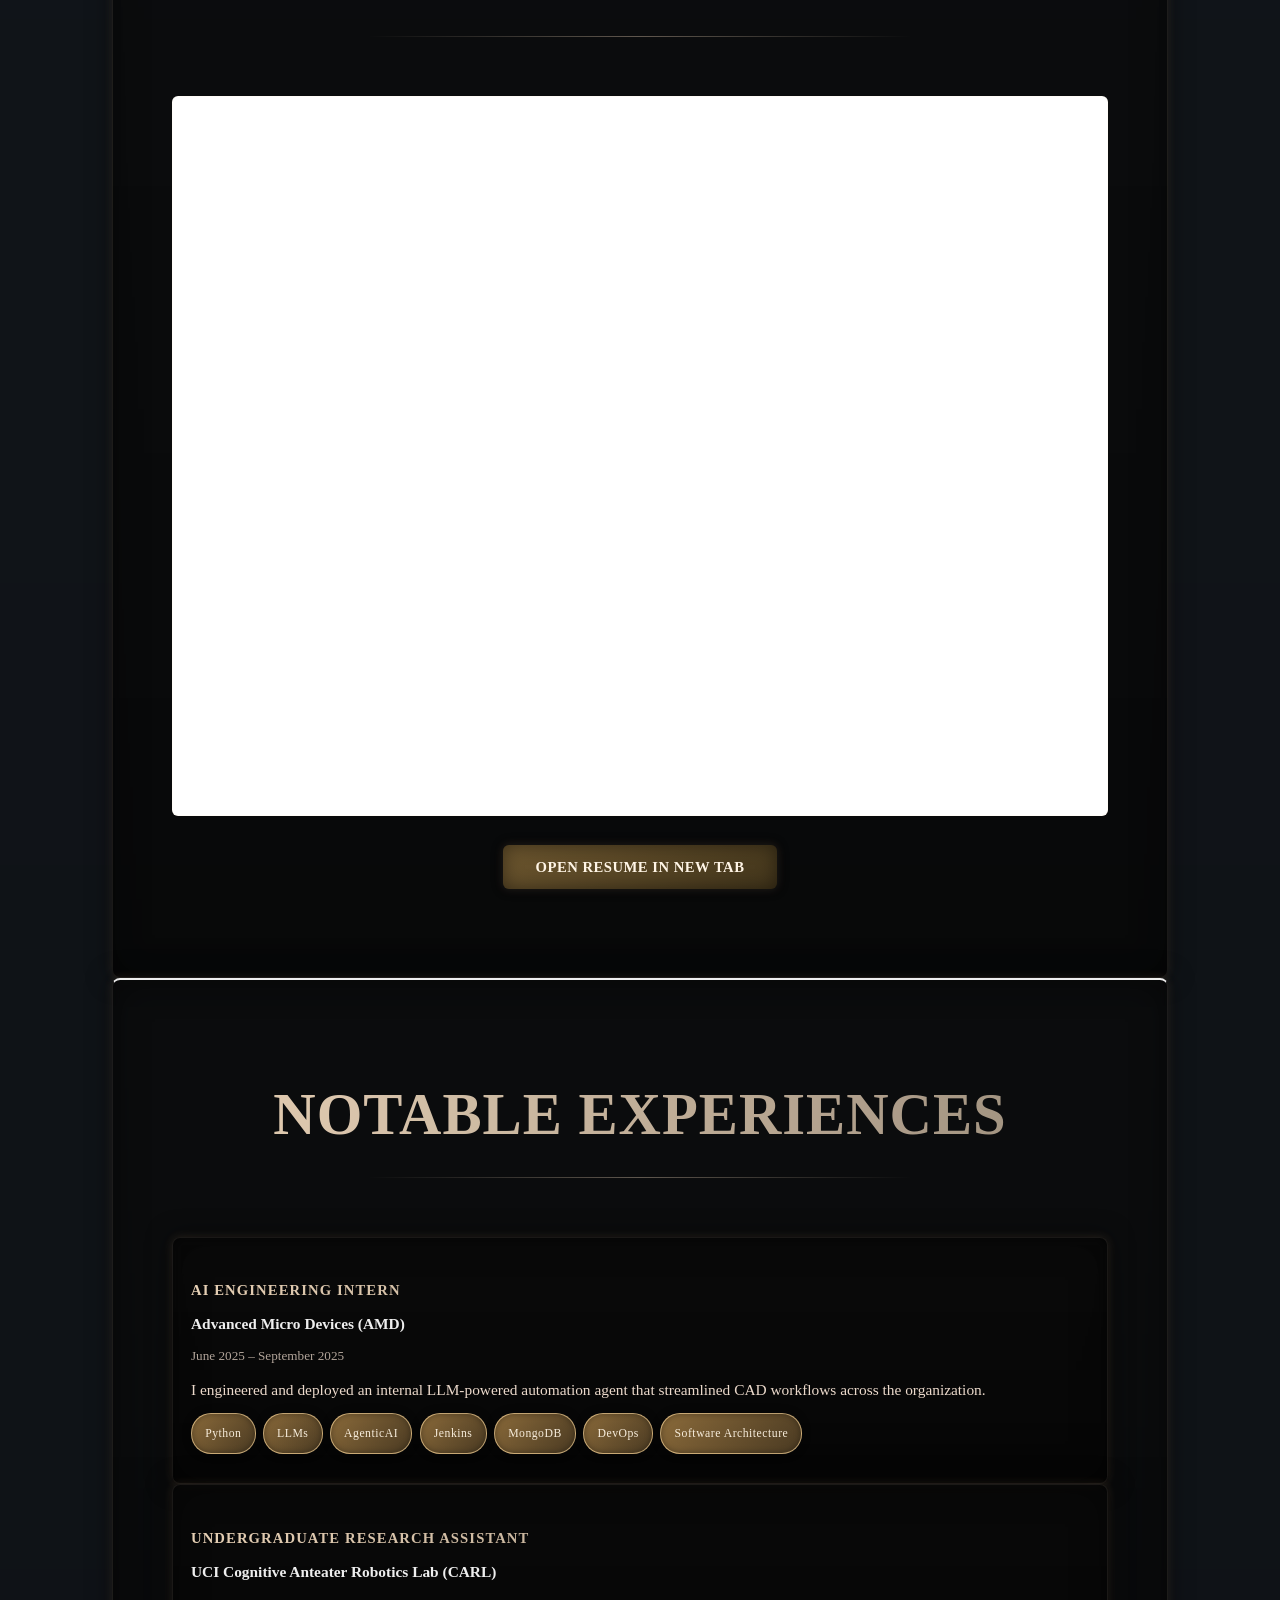
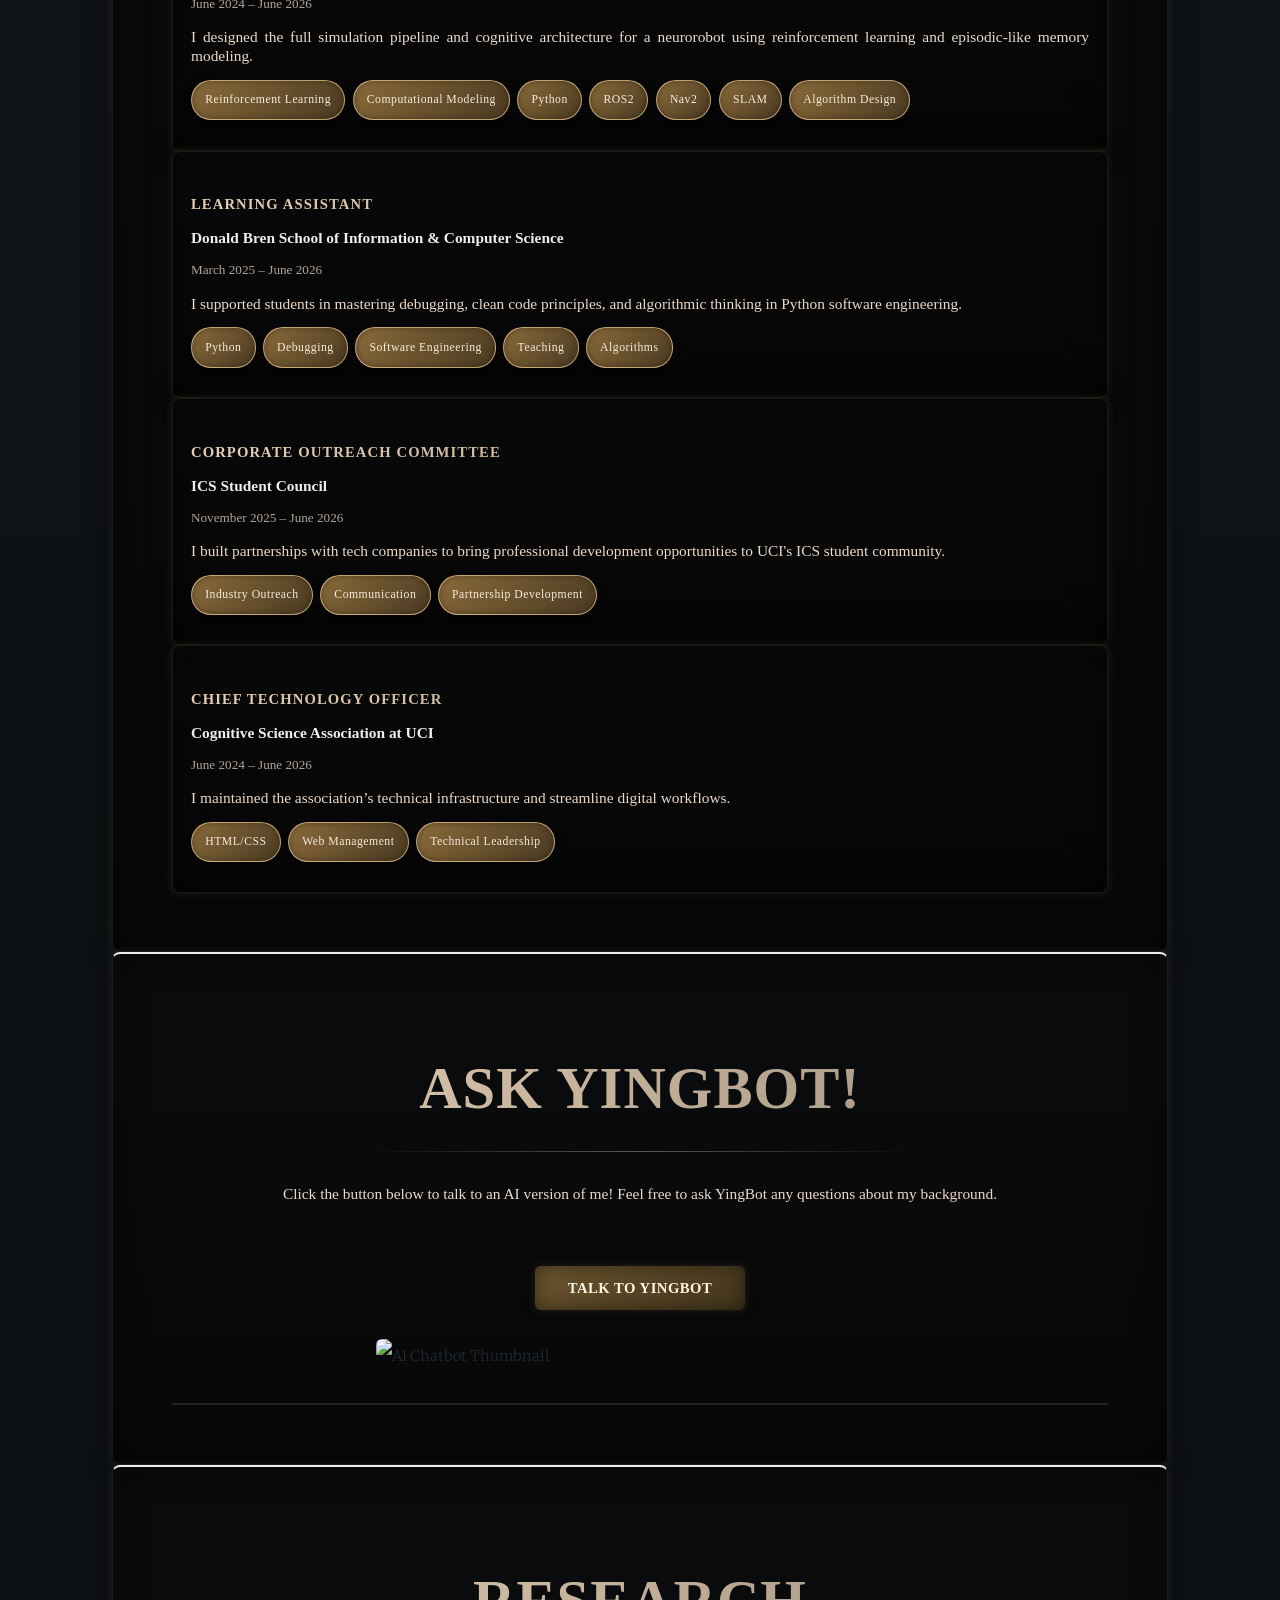
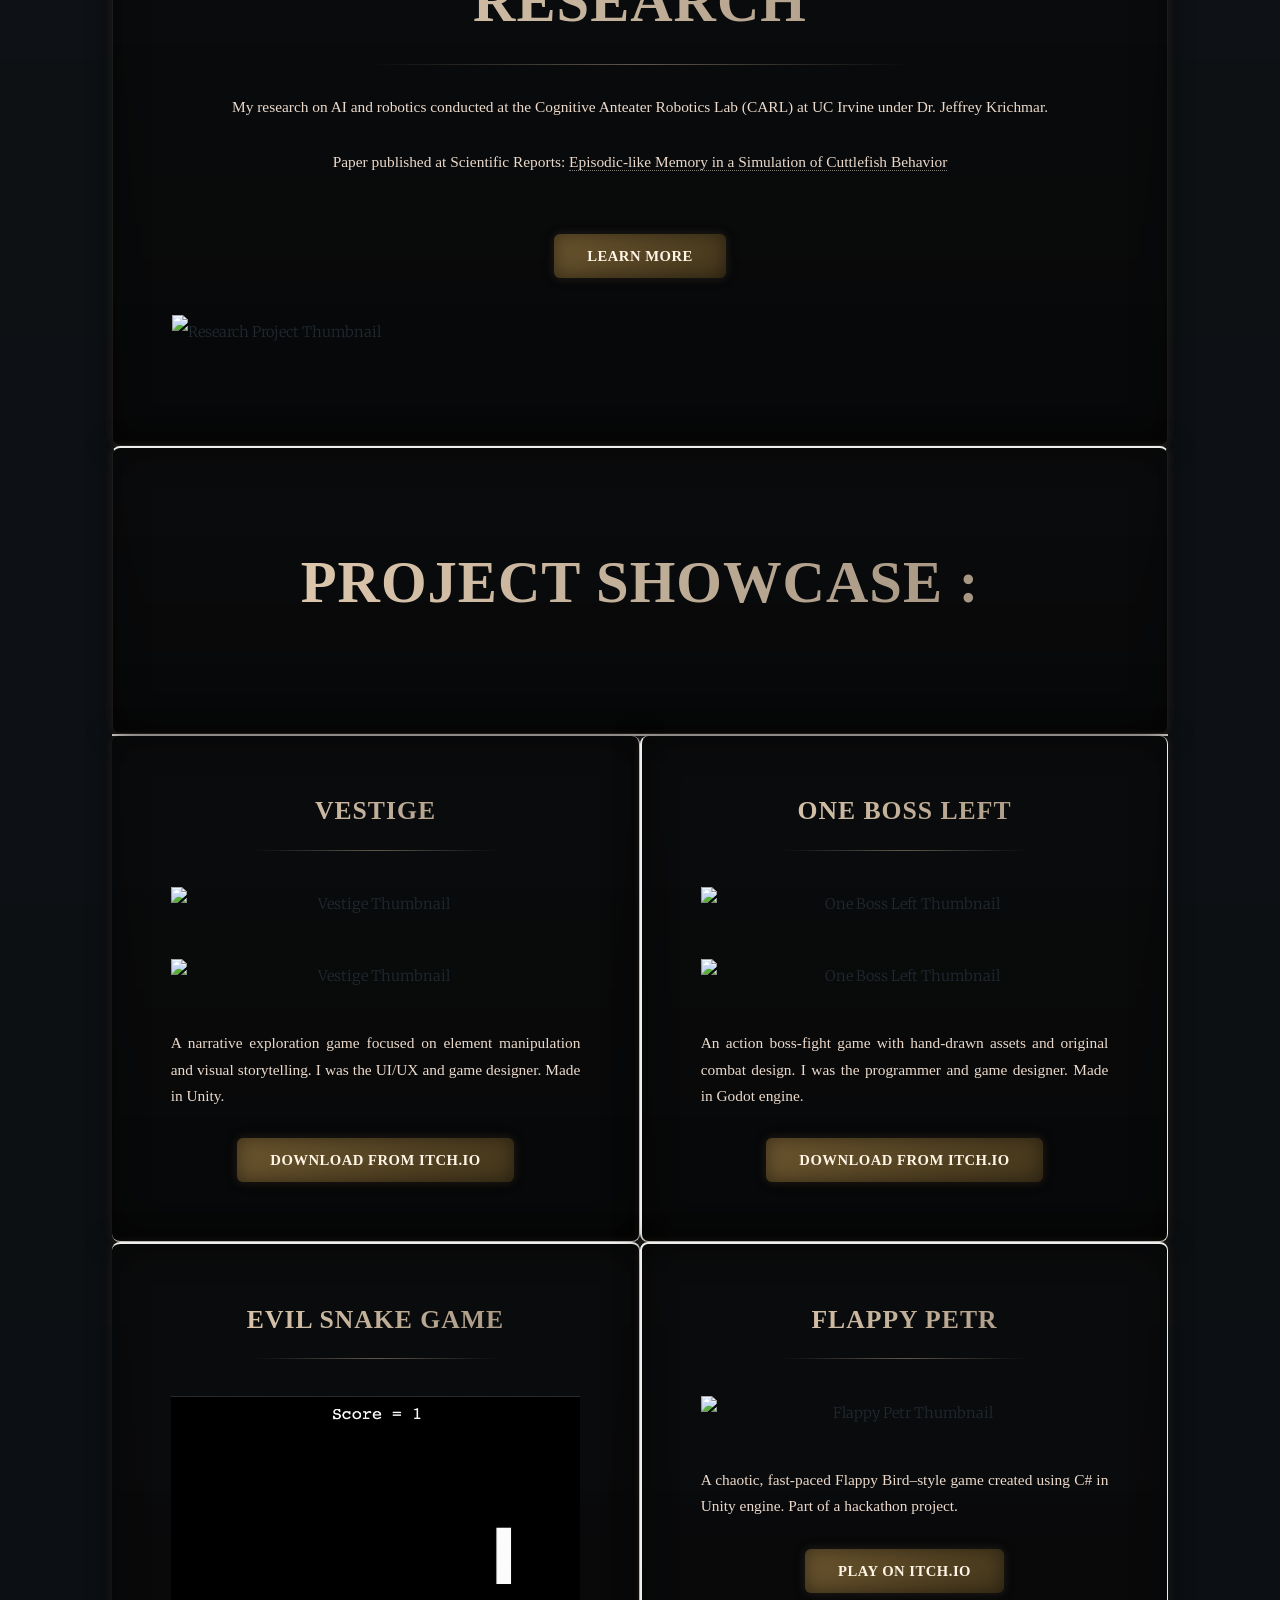
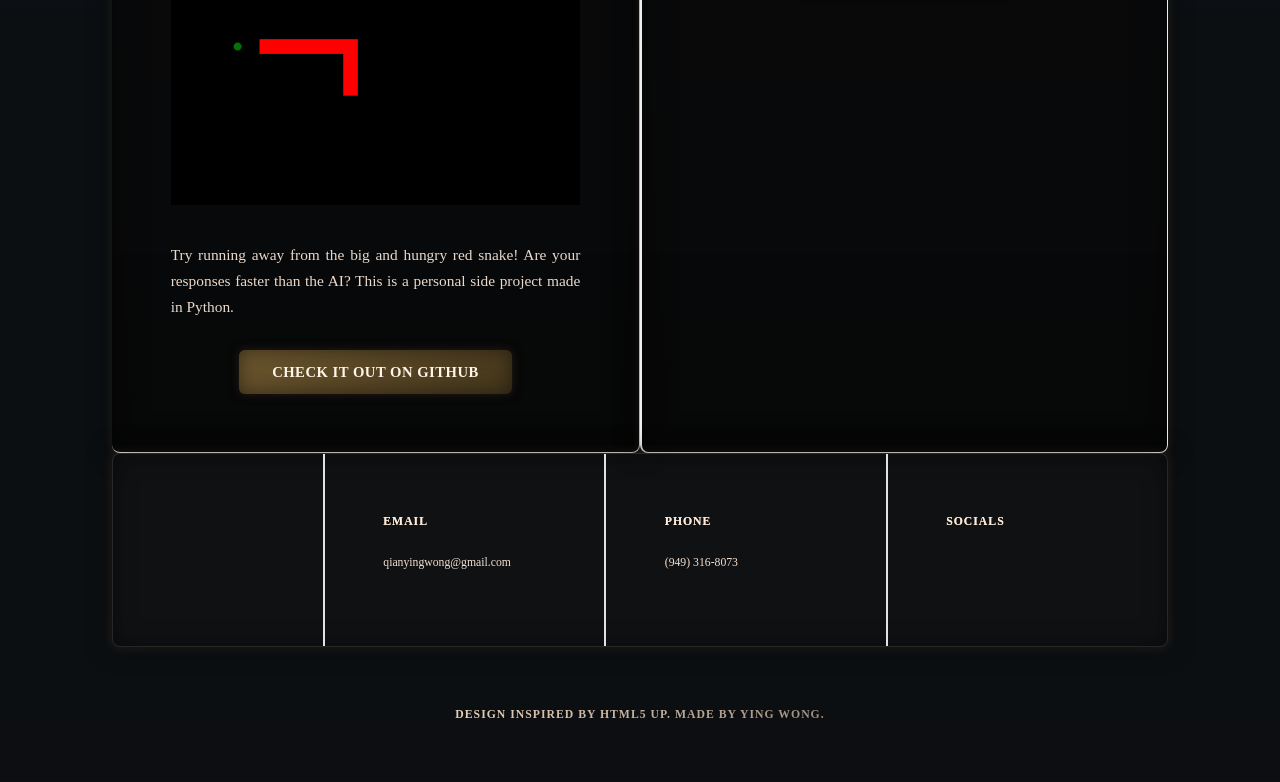
==== commit 3023c1f1: "update research.html links" ====
--- a/index.html
+++ b/index.html
@@ -229,7 +229,7 @@
 								<ul class="actions special">
 								<li><a href="research.html"class="button">Learn More</a></li>
 								</ul>
-								<span class="smaller-img"><img src="images/project_research_placeholder.jpg" alt="Research Project Thumbnail" /></span>
+								<span class="image fit"><img src="images/project_research_placeholder.jpg" alt="Research Project Thumbnail" /></span>
 						</section>
 
 						<!-- Projects Section -->
--- a/assets/css/custom.css
+++ b/assets/css/custom.css
@@ -30,13 +30,13 @@
 /* parent (span) */
 .special-img {
     display: block;
-    width: min(100%, 32rem);
+    width: min(100%, 50rem);
     margin: 0 auto 2rem;
 }
 
 .smaller-img {
     display: block;
-    width: min(100%, 28rem);
+    width: min(100%, 36rem);
     margin: 0 auto 2rem;
 }
 
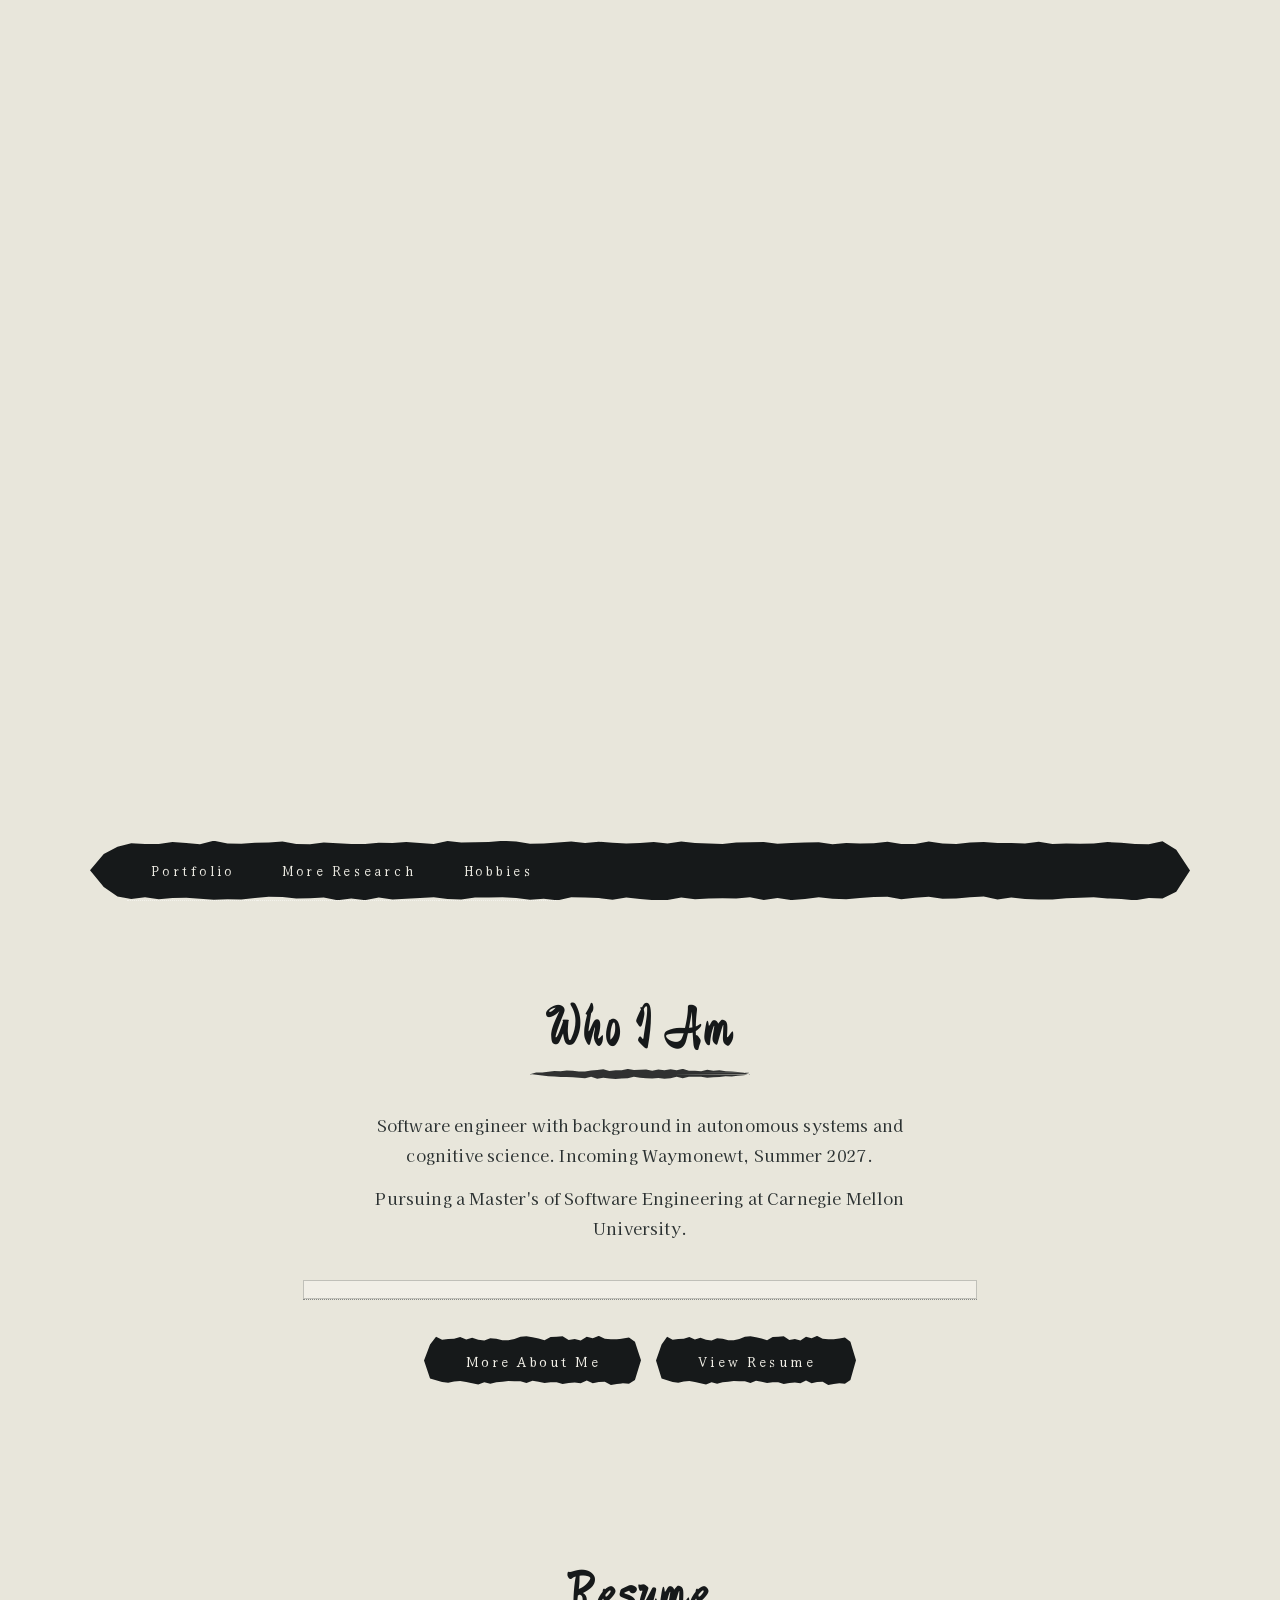
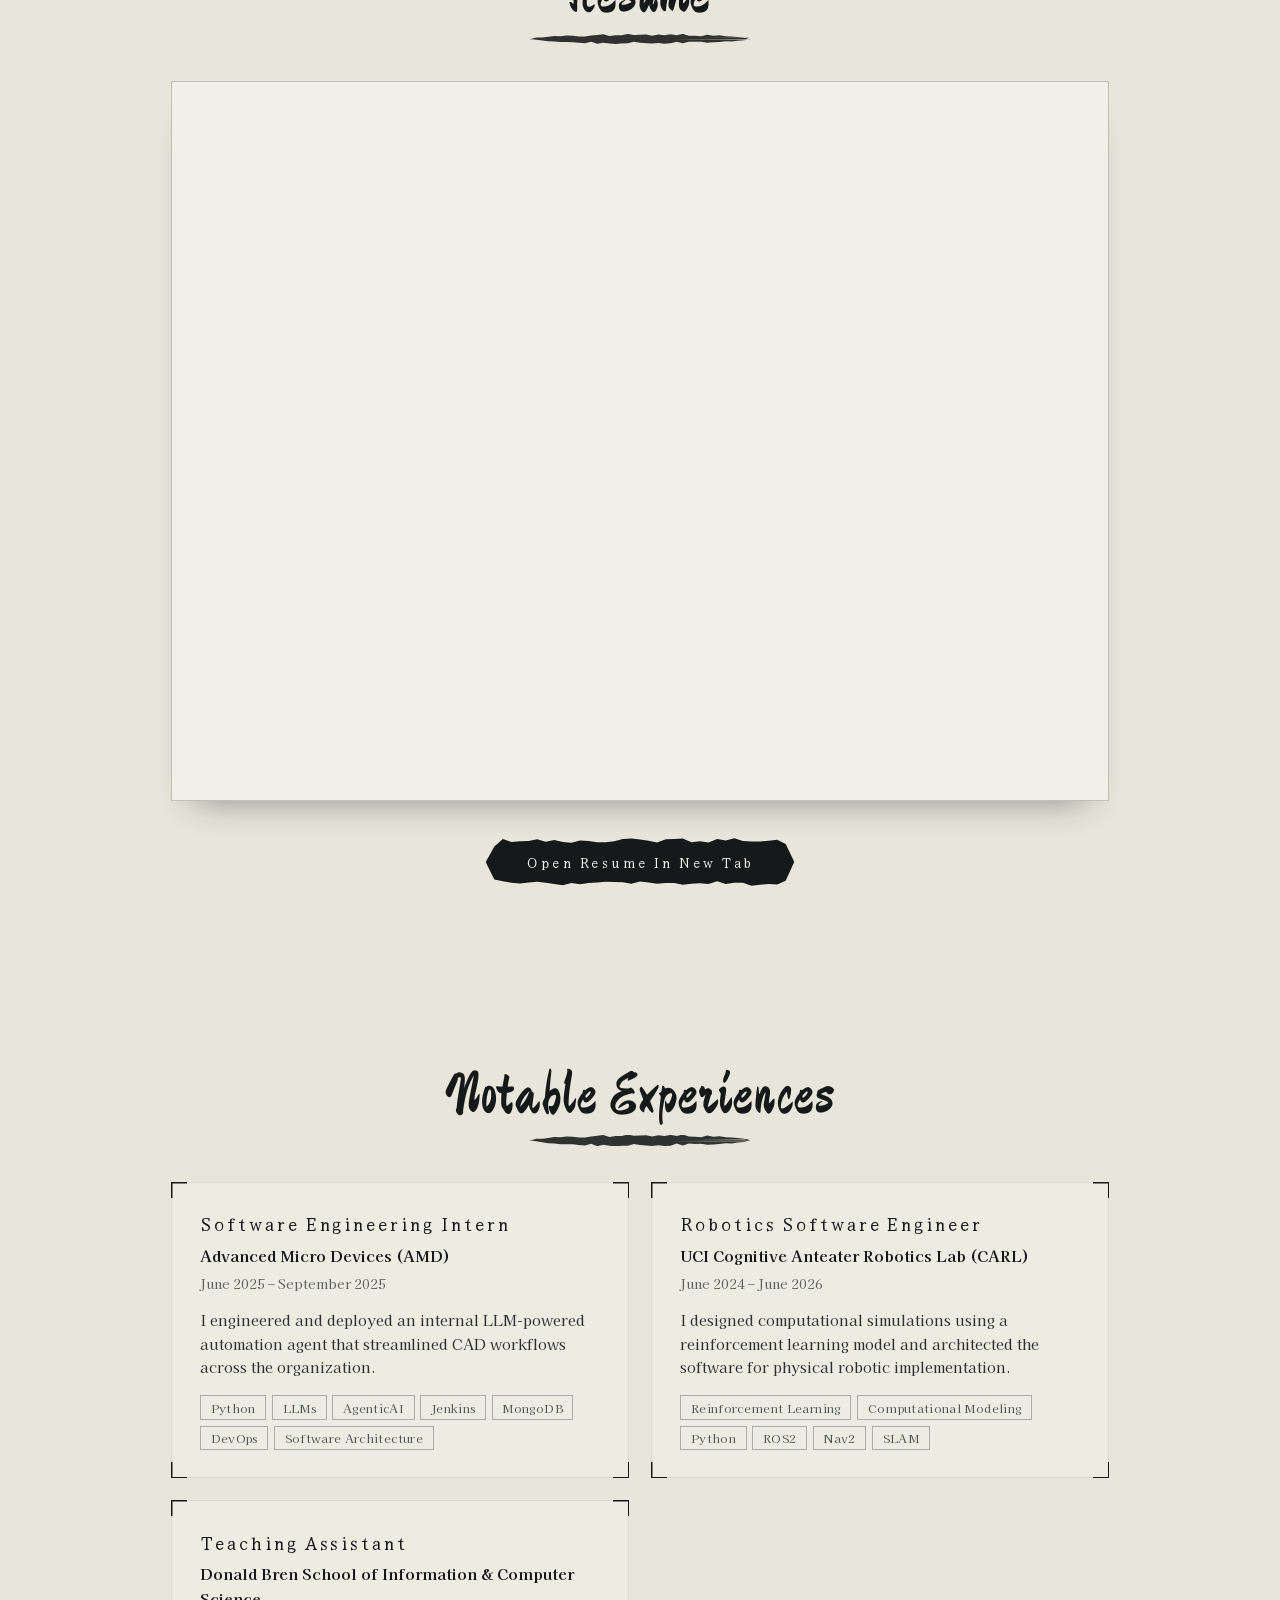
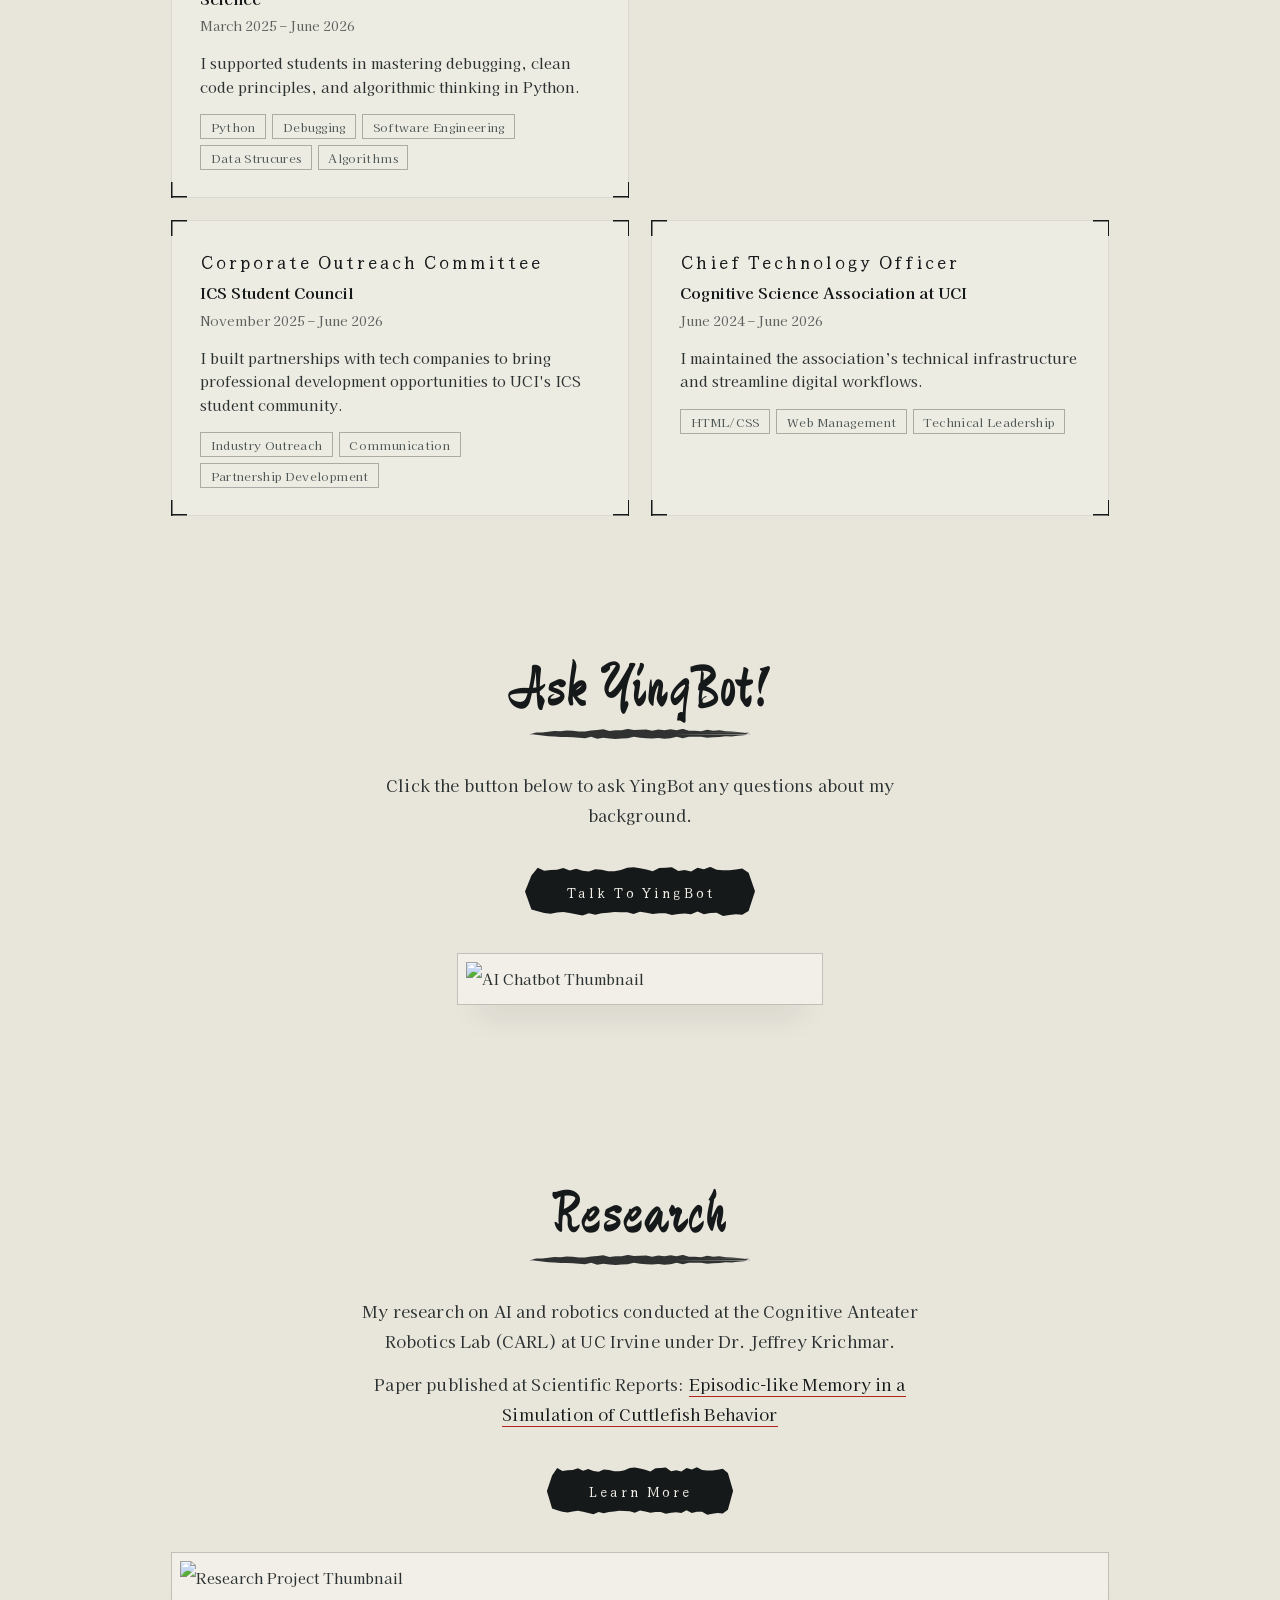
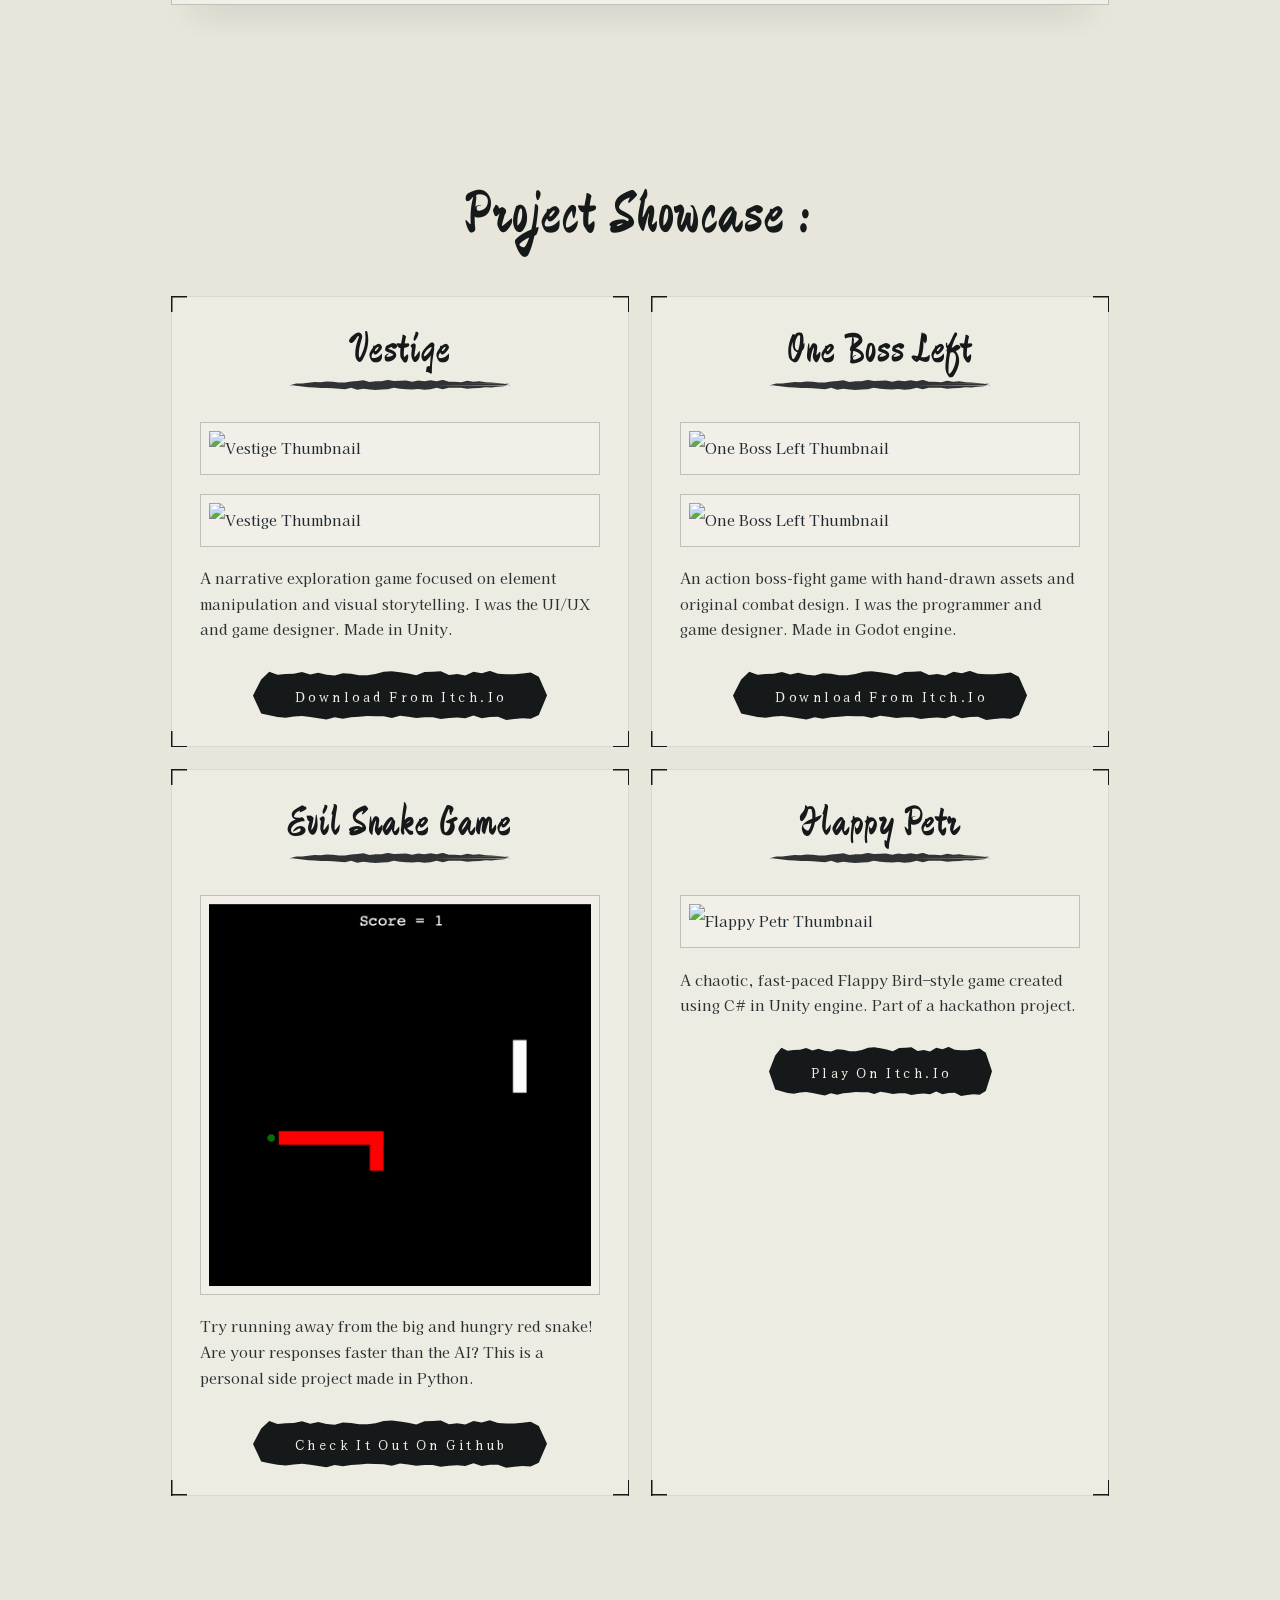
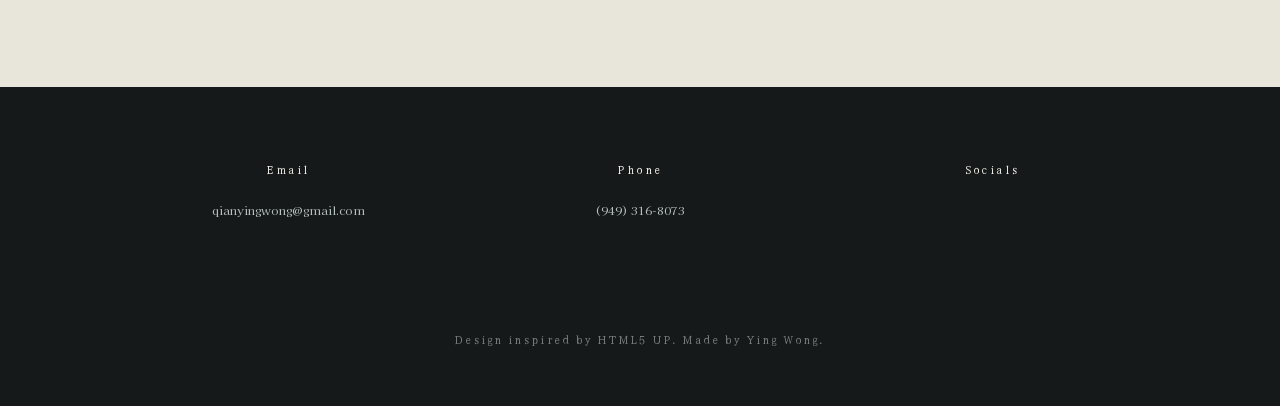
==== commit a62bd5bc: "update UI" ====
--- a/index.html
+++ b/index.html
@@ -6,7 +6,10 @@
 		<meta name="viewport" content="width=device-width, initial-scale=1, user-scalable=no" />
 		<link rel="shortcut icon" type="image/x-icon" href="images/favicon.ico" />
 		<link rel="stylesheet" href="assets/css/main.css" />
-		<link rel="stylesheet" href="assets/css/custom.css?v=5" />
+		<link rel="preconnect" href="https://fonts.googleapis.com" />
+		<link rel="preconnect" href="https://fonts.gstatic.com" crossorigin />
+		<link rel="stylesheet" href="https://fonts.googleapis.com/css2?family=Kaisei+Tokumin:wght@400;700&amp;family=Ma+Shan+Zheng&amp;family=Yuji+Syuku&amp;display=swap" />
+		<link rel="stylesheet" href="assets/css/custom.css?v=6" />
 		<noscript><link rel="stylesheet" href="assets/css/noscript.css" /></noscript>
 	</head>
 
@@ -17,9 +20,9 @@
 
 				<!-- Intro -->
 					<div id="intro">
-						<h1>Qian Ying Wong (Ying)</h1>
+						<h1>Ying Wong</h1>
 						<br />
-						<p>Artificial Intelligence | Software Engineering | Cognitive Science<br />
+						<p>Software Engineering | Artificial Intelligence | Cognitive Science <br />
 						<p>qianyingwong@gmail.com | (949) 316-8073<br />
 						<ul class="actions">
 							<li><a href="#header" class="button icon solid solo fa-arrow-down scrolly"></a></li>
@@ -55,7 +58,7 @@
 								<header class="major">
 									<h2>who i am</h2>
 									<hr class="section-divider" />
-									<p>Aspiring AI Engineer with software engineering skills and a cognitive science background.</p>
+									<p>Software engineer with background in autonomous systems and cognitive science. Incoming Waymonewt, Summer 2027.</p>
 									<p>Pursuing a Master's of Software Engineering at Carnegie Mellon University.</p>
 								</header>
 								<a href="#" class="special-img"><img src="images/avatar.jpg" alt="" /></a>
@@ -78,7 +81,7 @@
 									loading="lazy"
 								></iframe>
 								<ul class="actions special">
-									<li><a href="assets/files/resume_august2026.pdf" class="button" target="_blank" rel="noopener noreferrer">Open Resume in New Tab</a></li>
+									<li><a href="assets/files/Nov_2026.pdf" class="button" target="_blank" rel="noopener noreferrer">Open Resume in New Tab</a></li>
 								</ul>
 							</section>
 
@@ -94,7 +97,7 @@
                                     <!-- Experience Card 1 -->
 									<article>
 										<header>
-											<h4>AI Engineering Intern</h4>
+											<h4>Software Engineering Intern</h4>
 											<p><strong>Advanced Micro Devices (AMD)</strong></p>
 											<p style="opacity: 0.75; font-size: 0.9rem;">June 2025 – September 2025</p>
 										</header>
@@ -115,12 +118,12 @@
 									<!-- Experience Card 2 -->
 									<article>
 										<header>
-											<h4>Undergraduate Research Assistant</h4>
+											<h4>Robotics Software Engineer</h4>
 											<p><strong>UCI Cognitive Anteater Robotics Lab (CARL)</strong></p>
 											<p style="opacity: 0.75; font-size: 0.9rem;">June 2024 – June 2026</p>
 										</header>
 
-										<p>I designed the full simulation pipeline and cognitive architecture for a neurorobot using reinforcement learning and episodic-like memory modeling.</p>
+										<p>I designed computational simulations using a reinforcement learning model and architected the software for physical robotic implementation.</p>
 
 										<div class="skill-tags">
 											<span class="skill-tag">Reinforcement Learning</span>
@@ -129,25 +132,24 @@
 											<span class="skill-tag">ROS2</span>
 											<span class="skill-tag">Nav2</span>
 											<span class="skill-tag">SLAM</span>
-											<span class="skill-tag">Algorithm Design</span>
 										</div>
 									</article>
 
 									<!-- Experience Card 2 -->
 									 <article>
 										<header>
-											<h4>Learning Assistant</h4>
+											<h4>Teaching Assistant</h4>
 											<p><strong>Donald Bren School of Information & Computer Science</strong></p>
 											<p style="opacity: 0.75; font-size: 0.9rem;">March 2025 – June 2026</p>
 										</header>
 
-										<p>I supported students in mastering debugging, clean code principles, and algorithmic thinking in Python software engineering.</p>
+										<p>I supported students in mastering debugging, clean code principles, and algorithmic thinking in Python.</p>
 
 										<div class="skill-tags">
 											<span class="skill-tag">Python</span>
 											<span class="skill-tag">Debugging</span>
 											<span class="skill-tag">Software Engineering</span>
-											<span class="skill-tag">Teaching</span>
+											<span class="skill-tag">Data Strucures</span>
 											<span class="skill-tag">Algorithms</span>
 										</div>
 									</article>
@@ -198,7 +200,7 @@
 							<header class="major">
 								<h2>Ask YingBot!</h2>
 								<hr class="section-divider" />
-								<p>Click the button below to talk to an AI version of me! Feel free to ask YingBot any questions about my background.</p>
+								<p>Click the button below to ask YingBot any questions about my background.</p>
 							</header>
 							<ul class="actions special">
 								<li><a id="launch-chatbot" class="button">Talk to YingBot</a></li>
@@ -328,6 +330,7 @@
 			<script src="assets/js/breakpoints.min.js"></script>
 			<script src="assets/js/util.js"></script>
 			<script src="assets/js/main.js"></script>
+			<script src="assets/js/wuxia.js"></script>
 			<!-- Embedded gradio script -->
 			<script>
 			document.getElementById("launch-chatbot").addEventListener("click", function () {
--- a/assets/css/custom.css
+++ b/assets/css/custom.css
@@ -1,64 +1,520 @@
 /* =========================================================
-   GLOBAL OVERRIDES & FIXES
-   ========================================================= */
-
-#experiences p,
-#experiences article p,
-#experiences article header p,
-#experiences article header h4,
-#experiences article header h2 {
-    margin: 1rem 0 !important;
-    line-height: 1.25 !important;
-}
-
-/* Add padding inside each experience card */
-#experiences .posts article {
-    padding: 2rem 1.25rem !important;
-}
-
-/* Remove white background in #main */
+   WUXIA THEME — ink on xuan paper
+   Layered over the HTML5 UP "Massively" base (main.css).
+
+   Palette
+     paper     #e8e6db   unsized xuan paper
+     ink       #16191a   pine-soot ink, full strength
+     wash      #4d5756   the same ink, diluted
+     mist      #b7c2bd   celadon haze between ridges
+     cinnabar  #b3261e   seal paste — the only colour, used rarely
+
+   Type
+     Ma Shan Zheng  brush script, for the name and section titles
+     Yuji Syuku     brush-cut serif, for small headings and controls
+     Kaisei Tokumin body text
+   ========================================================= */
+
+/* Brush shapes and paper grain, as inline SVG so they work from any host */
+:root {
+    --brush-button: url("data:image/svg+xml,%3Csvg xmlns=%22http://www.w3.org/2000/svg%22 viewBox=%220 0 240 56%22 preserveAspectRatio=%22none%22%3E%3Cpath fill-rule=%22evenodd%22 d=%22M0.0 28.0L6.7 10.0L13.3 1.3L20.0 4.7L26.7 3.8L33.3 3.5L40.0 1.4L46.7 4.3L53.3 2.4L60.0 4.7L66.7 5.4L73.3 2.8L80.0 3.5L86.7 5.1L93.3 5.1L100.0 3.8L106.7 1.3L113.3 0.7L120.0 1.8L126.7 3.2L133.3 5.2L140.0 1.5L146.7 1.1L153.3 0.5L160.0 4.9L166.7 3.7L173.3 5.3L180.0 1.2L186.7 2.8L193.3 0.2L200.0 3.5L206.7 4.1L213.3 4.1L220.0 3.2L226.7 2.1L233.3 6.9L240.0 27.8L240.0 27.8L233.3 50.0L226.7 54.2L220.0 53.8L213.3 54.6L206.7 55.6L200.0 52.1L193.3 52.2L186.7 53.7L180.0 50.5L173.3 53.7L166.7 52.9L160.0 53.4L153.3 54.5L146.7 52.4L140.0 52.4L133.3 53.5L126.7 51.9L120.0 50.8L113.3 53.5L106.7 51.5L100.0 51.4L93.3 51.0L86.7 52.0L80.0 52.4L73.3 54.1L66.7 52.4L60.0 55.1L53.3 53.8L46.7 52.3L40.0 51.1L33.3 51.8L26.7 53.2L20.0 52.2L13.3 50.4L6.7 48.4L0.0 28.1Z%22/%3E%3C/svg%3E");
+    --brush-rule: url("data:image/svg+xml,%3Csvg xmlns=%22http://www.w3.org/2000/svg%22 viewBox=%220 0 400 14%22 preserveAspectRatio=%22none%22%3E%3Cpath fill-rule=%22evenodd%22 d=%22M0.0 7.3L11.1 5.0L22.2 5.0L33.3 4.0L44.4 2.8L55.6 3.0L66.7 2.1L77.8 2.4L88.9 3.5L100.0 3.4L111.1 2.2L122.2 1.4L133.3 0.4L144.4 2.7L155.6 1.7L166.7 1.7L177.8 -0.1L188.9 1.4L200.0 1.0L211.1 0.8L222.2 2.3L233.3 0.7L244.4 1.7L255.6 0.3L266.7 1.7L277.8 -0.2L288.9 2.3L300.0 2.5L311.1 3.2L322.2 1.1L333.3 2.5L344.4 1.8L355.6 3.2L366.7 3.5L377.8 4.1L388.9 5.0L400.0 7.3L400.0 7.0L388.9 8.9L377.8 9.4L366.7 10.6L355.6 10.3L344.4 11.2L333.3 11.6L322.2 12.1L311.1 10.9L300.0 11.0L288.9 10.7L277.8 12.8L266.7 10.7L255.6 13.1L244.4 13.5L233.3 12.5L222.2 13.4L211.1 12.8L200.0 12.2L188.9 11.0L177.8 13.1L166.7 13.2L155.6 14.0L144.4 13.2L133.3 12.1L122.2 13.7L111.1 10.9L100.0 13.0L88.9 12.3L77.8 11.4L66.7 11.3L55.6 11.3L44.4 10.6L33.3 10.2L22.2 9.2L11.1 7.9L0.0 7.1ZM298.8 5.3L398.0 5.1L398.0 5.7ZM264.5 7.1L398.0 6.9L398.0 7.6ZM301.6 7.8L398.0 7.6L398.0 8.2ZM248.5 7.6L398.0 7.4L398.0 8.1Z%22/%3E%3C/svg%3E");
+    --brush-band: url("data:image/svg+xml,%3Csvg xmlns=%22http://www.w3.org/2000/svg%22 viewBox=%220 0 1200 60%22 preserveAspectRatio=%22none%22%3E%3Cpath fill-rule=%22evenodd%22 d=%22M0.0 29.7L15.0 13.4L30.0 6.0L45.0 2.4L60.0 3.3L75.0 3.3L90.0 1.3L105.0 2.3L120.0 3.4L135.0 -0.1L150.0 2.6L165.0 3.0L180.0 1.9L195.0 1.6L210.0 0.7L225.0 3.2L240.0 3.4L255.0 1.7L270.0 2.5L285.0 3.2L300.0 3.2L315.0 2.0L330.0 2.3L345.0 1.3L360.0 2.3L375.0 3.1L390.0 0.2L405.0 1.7L420.0 1.4L435.0 1.2L450.0 0.0L465.0 0.6L480.0 3.0L495.0 2.7L510.0 1.6L525.0 0.7L540.0 2.1L555.0 0.9L570.0 1.9L585.0 2.7L600.0 2.3L615.0 1.3L630.0 2.7L645.0 0.8L660.0 2.2L675.0 2.8L690.0 3.1L705.0 1.7L720.0 1.5L735.0 1.2L750.0 3.0L765.0 2.2L780.0 1.8L795.0 1.5L810.0 3.4L825.0 2.1L840.0 2.7L855.0 2.4L870.0 0.9L885.0 3.3L900.0 3.1L915.0 0.8L930.0 2.8L945.0 3.1L960.0 1.6L975.0 1.1L990.0 2.2L1005.0 2.3L1020.0 2.6L1035.0 0.9L1050.0 3.2L1065.0 2.6L1080.0 3.0L1095.0 2.6L1110.0 1.2L1125.0 2.0L1140.0 3.3L1155.0 3.4L1170.0 0.5L1185.0 8.9L1200.0 29.9L1200.0 29.9L1185.0 51.6L1170.0 58.2L1155.0 57.7L1140.0 60.2L1125.0 58.8L1110.0 58.2L1095.0 57.1L1080.0 57.5L1065.0 58.0L1050.0 59.4L1035.0 59.2L1020.0 58.9L1005.0 57.4L990.0 59.4L975.0 56.4L960.0 57.0L945.0 58.4L930.0 58.5L915.0 56.5L900.0 57.5L885.0 59.1L870.0 56.5L855.0 56.9L840.0 57.7L825.0 59.1L810.0 58.6L795.0 57.1L780.0 58.8L765.0 59.9L750.0 57.9L735.0 59.8L720.0 57.0L705.0 58.4L690.0 58.0L675.0 58.4L660.0 59.0L645.0 57.3L630.0 59.7L615.0 60.0L600.0 58.8L585.0 57.2L570.0 59.6L555.0 57.9L540.0 57.2L525.0 57.1L510.0 60.2L495.0 58.5L480.0 59.6L465.0 57.8L450.0 57.0L435.0 57.4L420.0 57.4L405.0 59.4L390.0 58.7L375.0 57.0L360.0 57.7L345.0 58.5L330.0 59.4L315.0 57.3L300.0 60.0L285.0 58.2L270.0 60.1L255.0 57.2L240.0 58.1L225.0 58.2L210.0 56.9L195.0 56.5L180.0 57.9L165.0 59.3L150.0 59.0L135.0 59.6L120.0 58.5L105.0 57.6L90.0 57.9L75.0 59.1L60.0 57.0L45.0 58.9L30.0 56.3L15.0 46.7L0.0 29.8Z%22/%3E%3C/svg%3E");
+    --seal-shape: url("data:image/svg+xml,%3Csvg xmlns=%22http://www.w3.org/2000/svg%22 viewBox=%220 0 64 64%22 preserveAspectRatio=%22none%22%3E%3Cmask id=%22m%22%3E%3Cpath d=%22M0.0 0.4L4.6 0.2L9.1 0.6L13.7 0.2L18.3 0.1L22.9 0.6L27.4 1.5L32.0 1.3L36.6 1.2L41.1 0.4L45.7 0.9L50.3 0.4L54.9 0.3L59.4 0.2L63.7 0.0L62.5 4.6L62.7 9.1L62.7 13.7L62.7 18.3L63.7 22.9L63.5 27.4L63.0 32.0L62.8 36.6L62.6 41.1L62.6 45.7L63.9 50.3L63.0 54.9L62.9 59.4L64.0 63.2L59.4 63.7L54.9 63.2L50.3 63.9L45.7 62.5L41.1 62.6L36.6 63.1L32.0 63.5L27.4 62.5L22.9 63.1L18.3 62.6L13.7 62.6L9.1 63.2L4.6 63.3L1.0 64.0L0.7 59.4L0.3 54.9L0.5 50.3L1.3 45.7L0.1 41.1L0.1 36.6L1.0 32.0L0.4 27.4L0.9 22.9L0.8 18.3L0.5 13.7L1.6 9.1L0.3 4.6Z%22 fill=%22%23fff%22/%3E%3Ccircle cx=%2227.1%22 cy=%2215.3%22 r=%220.7%22 fill=%22%23000%22/%3E%3Ccircle cx=%2219.5%22 cy=%2223.9%22 r=%220.7%22 fill=%22%23000%22/%3E%3Ccircle cx=%2222.0%22 cy=%2235.3%22 r=%220.8%22 fill=%22%23000%22/%3E%3Ccircle cx=%229.7%22 cy=%227.5%22 r=%220.4%22 fill=%22%23000%22/%3E%3Ccircle cx=%2246.8%22 cy=%2238.5%22 r=%220.4%22 fill=%22%23000%22/%3E%3Ccircle cx=%2222.5%22 cy=%2213.9%22 r=%220.6%22 fill=%22%23000%22/%3E%3Ccircle cx=%226.4%22 cy=%2243.0%22 r=%220.8%22 fill=%22%23000%22/%3E%3Ccircle cx=%2257.5%22 cy=%2245.2%22 r=%220.9%22 fill=%22%23000%22/%3E%3Ccircle cx=%225.0%22 cy=%2220.2%22 r=%220.9%22 fill=%22%23000%22/%3E%3C/mask%3E%3Crect width=%2264%22 height=%2264%22 mask=%22url%28%23m%29%22/%3E%3C/svg%3E");
+    --paper-grain: url("data:image/svg+xml,%3Csvg xmlns=%22http://www.w3.org/2000/svg%22 width=%22320%22 height=%22320%22%3E%3Cfilter id=%22n%22 x=%220%22 y=%220%22 width=%22100%25%22 height=%22100%25%22%3E%3CfeTurbulence type=%22fractalNoise%22 baseFrequency=%22.75%22 numOctaves=%223%22 stitchTiles=%22stitch%22/%3E%3CfeColorMatrix values=%220 0 0 0 .12  0 0 0 0 .13  0 0 0 0 .12  0 0 0 .09 0%22/%3E%3C/filter%3E%3Cfilter id=%22f%22 x=%220%22 y=%220%22 width=%22100%25%22 height=%22100%25%22%3E%3CfeTurbulence type=%22fractalNoise%22 baseFrequency=%22.012 .55%22 numOctaves=%222%22 seed=%228%22 stitchTiles=%22stitch%22/%3E%3CfeColorMatrix values=%220 0 0 0 .2  0 0 0 0 .2  0 0 0 0 .18  0 0 0 .05 -.01%22/%3E%3C/filter%3E%3Crect width=%22100%25%22 height=%22100%25%22 filter=%22url%28%23n%29%22/%3E%3Crect width=%22100%25%22 height=%22100%25%22 filter=%22url%28%23f%29%22/%3E%3C/svg%3E");
+}
+
+:root {
+    --paper: #e8e6db;
+    --paper-light: #f1efe7;
+    --ink: #16191a;
+    --ink-soft: #2b3131;
+    --wash: #4d5756;
+    --mist: #b7c2bd;
+    --cinnabar: #b3261e;
+    --hairline: rgba(22, 25, 26, 0.22);
+
+    --font-brush: "Ma Shan Zheng", "KaiTi", "STKaiti", serif;
+    --font-formal: "Yuji Syuku", "Songti SC", "SimSun", Georgia, serif;
+    --font-body: "Kaisei Tokumin", "Noto Serif SC", Georgia, serif;
+}
+
+/* =========================================================
+   GROUND — paper, grain, base type
+   ========================================================= */
+
+html {
+    scroll-behavior: smooth;
+}
+
+body,
+body.is-preload {
+    background-color: var(--paper);
+    color: var(--ink-soft);
+}
+
+body, input, select, textarea {
+    font-family: var(--font-body);
+    font-weight: 400;
+    color: var(--ink-soft);
+}
+
+::selection {
+    background: var(--cinnabar);
+    color: var(--paper-light);
+}
+
+:focus-visible {
+    outline: 2px solid var(--cinnabar);
+    outline-offset: 3px;
+}
+
+#wrapper > .bg {
+    background-color: var(--paper);
+    background-image:
+        var(--paper-grain),
+        radial-gradient(60rem 40rem at 12% 18%, rgba(183, 194, 189, 0.30), transparent 70%),
+        radial-gradient(50rem 46rem at 92% 46%, rgba(183, 194, 189, 0.26), transparent 70%),
+        radial-gradient(64rem 40rem at 20% 78%, rgba(183, 194, 189, 0.24), transparent 70%);
+    background-size: 320px 320px, auto, auto, auto;
+    background-position: 0 0, 0 0, 0 0, 0 0;
+    background-repeat: repeat, no-repeat, no-repeat, no-repeat;
+    background-attachment: scroll;
+}
+
+/* Page-load veil: paper, not slate */
+#wrapper.fade-in:before {
+    background: var(--paper);
+}
+
+strong, b {
+    color: var(--ink);
+    font-weight: 700;
+}
+
+/* =========================================================
+   HEADINGS
+   ========================================================= */
+
+h1, h2, h3, h4, h5, h6 {
+    font-family: var(--font-formal);
+    font-weight: 400;
+    color: var(--ink);
+    text-transform: capitalize;
+    letter-spacing: 0.04em;
+}
+
+#main > .post header.major h2,
+#main > .posts > article header h2 {
+    font-family: var(--font-brush);
+    font-weight: 400;
+    font-size: clamp(2.6rem, 5.2vw, 4rem);
+    line-height: 1.1;
+    letter-spacing: 0.02em;
+    margin: 0 0 0.6rem 0;
+    color: var(--ink);
+}
+
+#main > .posts > article header h2 {
+    font-size: clamp(2rem, 3.4vw, 2.8rem);
+}
+
+/* The rule under each title: one dry brush stroke */
+hr.section-divider {
+    border: 0;
+    height: 0.7rem;
+    width: min(15rem, 60%);
+    margin: 0.4rem auto 2.2rem auto;
+    background: var(--ink);
+    opacity: 0.88;
+    -webkit-mask: var(--brush-rule) center / 100% 100% no-repeat;
+            mask: var(--brush-rule) center / 100% 100% no-repeat;
+}
+
+/* =========================================================
+   INTRO — the painting
+   ========================================================= */
+
+#intro {
+    color: var(--ink);
+    justify-content: center;
+    padding-bottom: 14rem;
+    isolation: isolate;
+}
+
+/* mountains, sun and birds */
+#intro::before {
+    content: "";
+    position: absolute;
+    inset: 0;
+    z-index: -2;
+    background: url("../../images/ink-mountains.svg") center bottom / cover no-repeat;
+    animation: ink-bleed 2.6s cubic-bezier(0.2, 0.6, 0.2, 1) both;
+}
+
+/* haze drifting along the valley floor */
+#intro::after {
+    content: "";
+    position: absolute;
+    left: -25%;
+    right: -25%;
+    bottom: 6%;
+    height: 34%;
+    z-index: -1;
+    pointer-events: none;
+    background:
+        radial-gradient(38% 46% at 22% 55%, rgba(232, 230, 219, 0.85), transparent 72%),
+        radial-gradient(34% 40% at 58% 62%, rgba(232, 230, 219, 0.75), transparent 72%),
+        radial-gradient(30% 44% at 86% 50%, rgba(232, 230, 219, 0.8), transparent 72%);
+    animation: mist-drift 46s ease-in-out infinite alternate;
+}
+
+@keyframes ink-bleed {
+    from { opacity: 0; filter: blur(16px); transform: scale(1.035); }
+    to   { opacity: 1; filter: blur(0);    transform: scale(1); }
+}
+
+@keyframes mist-drift {
+    from { transform: translateX(-7%); }
+    to   { transform: translateX(7%); }
+}
+
+#intro h1 {
+    font-family: var(--font-brush);
+    font-weight: 400;
+    font-size: clamp(3rem, 8.4vw, 7.5rem);
+    line-height: 1.05;
+    letter-spacing: 0.01em;
+    text-transform: none;
+    color: var(--ink);
+    margin: 0;
+}
+
+#intro p {
+    font-family: var(--font-formal);
+    font-style: normal;
+    font-size: clamp(0.95rem, 1.5vw, 1.2rem);
+    letter-spacing: 0.06em;
+    line-height: 1.6;
+    color: var(--wash);
+    margin: 0 0 1.1rem 0;
+}
+
+#intro a {
+    color: var(--ink);
+}
+
+/* The scroll-down control is the artist's seal */
+#intro ul.actions {
+    margin-top: 1.4rem;
+}
+
+#intro .button.icon.solo,
+#intro .button.icon.solo:hover {
+    width: 3.6rem;
+    height: 3.6rem;
+    line-height: 3.6rem;
+    padding: 0;
+    border-radius: 0;
+    box-shadow: none;
+    background: var(--cinnabar);
+    color: var(--paper-light) !important;
+    -webkit-mask: var(--seal-shape) center / 100% 100% no-repeat;
+            mask: var(--seal-shape) center / 100% 100% no-repeat;
+}
+
+#intro .button.icon.solo:before {
+    font-size: 1.05rem;
+    color: var(--paper-light);
+}
+
+#intro .button.icon.solo:hover {
+    background: var(--ink);
+}
+
+/* =========================================================
+   NAV — an ink band across the scroll
+   ========================================================= */
+
+#nav {
+    z-index: 3;
+    background: transparent;
+    overflow: visible;
+    color: var(--paper-light);
+    padding: 0 2rem 0 1rem;
+}
+
+#nav::before {
+    content: "";
+    position: absolute;
+    inset: 0 -1.5rem;
+    z-index: -1;
+    background: var(--ink);
+    -webkit-mask: var(--brush-band) center / 100% 100% no-repeat;
+            mask: var(--brush-band) center / 100% 100% no-repeat;
+}
+
+#nav ul.links {
+    font-family: var(--font-formal);
+    font-weight: 400;
+    letter-spacing: 0.12em;
+    text-transform: capitalize;
+}
+
+#nav ul.links li {
+    position: relative;
+}
+
+#nav ul.links li a {
+    font-size: 0.95rem;
+    padding: 0 1.6rem;
+    color: var(--paper-light);
+}
+
+#nav a,
+#nav ul.links li.active a {
+    color: var(--paper-light);
+    background: transparent;
+}
+
+#nav a:hover,
+#nav ul.links li a:hover,
+#nav ul.icons li a.icon:hover:before {
+    color: #e9a59f !important;
+}
+
+/* Portfolio sub-links drop below the band */
+#nav .dropdown-menu {
+    position: absolute;
+    bottom: 100%;
+    left: 0.4rem;
+    min-width: 12rem;
+    margin: 0;
+    padding: 0.5rem 0;
+    list-style: none;
+    line-height: 2.6rem;
+    background: var(--ink);
+    box-shadow: 0 1.2rem 2rem -1rem rgba(22, 25, 26, 0.55);
+    opacity: 0;
+    visibility: hidden;
+    transform: translateY(0.4rem);
+    transition: opacity 0.2s ease, transform 0.2s ease, visibility 0.2s;
+}
+
+/* set by wuxia.js when there is no room above the band */
+#nav .dropdown.drop-down .dropdown-menu {
+    bottom: auto;
+    top: 100%;
+}
+
+#nav .dropdown:hover .dropdown-menu,
+#nav .dropdown:focus-within .dropdown-menu {
+    opacity: 1;
+    visibility: visible;
+    transform: none;
+}
+
+#nav .dropdown-menu li a {
+    border-bottom: 0;
+    font-size: 0.88rem;
+    padding: 0 1.4rem;
+    white-space: nowrap;
+}
+
+/* Small-screen slide-out panel */
+#navPanelToggle {
+    color: var(--ink);
+    font-family: var(--font-formal);
+    font-weight: 400;
+    letter-spacing: 0.12em;
+    text-transform: capitalize;
+}
+
+#navPanelToggle.alt {
+    background-color: var(--ink);
+    color: var(--paper-light);
+    box-shadow: none;
+}
+
+#navPanelToggle.alt:hover {
+    background-color: var(--cinnabar);
+}
+
+#navPanel {
+    background: var(--ink);
+    color: var(--paper-light);
+}
+
+#navPanel .links li {
+    border-top-color: rgba(241, 239, 231, 0.14);
+}
+
+#navPanel .links li a,
+#navPanel a {
+    font-family: var(--font-formal);
+    font-weight: 400;
+    font-size: 1rem;
+    letter-spacing: 0.1em;
+    text-transform: capitalize;
+    color: var(--paper-light);
+}
+
+#navPanel .dropdown-menu {
+    list-style: none;
+    margin: 0 0 0.5rem 0;
+    padding-left: 1.1rem;
+    border-left: 1px solid rgba(241, 239, 231, 0.25);
+}
+
+#navPanel .dropdown-menu li {
+    border-top: 0;
+}
+
+#navPanel .dropdown-menu li a {
+    font-size: 0.9rem;
+    padding: 0.35rem 0;
+    color: var(--mist);
+}
+
+#navPanel a:hover,
+#navPanel .close:hover {
+    color: #e9a59f !important;
+}
+
+#navPanel .close {
+    color: var(--mist);
+}
+
+#navPanel ul.icons.alt li .icon:before {
+    box-shadow: inset 0 0 0 1px rgba(241, 239, 231, 0.4);
+    color: var(--paper-light);
+}
+
+/* =========================================================
+   MAIN — one long sheet
+   ========================================================= */
+
 #main {
     background-color: transparent !important;
 }
 
-/* Hide chatbot by default */
-.chatbot-container iframe {
-    display: none;
-}
-
-/* images */
-/* parent (span) */
-.special-img {
-    display: block;
-    width: min(100%, 50rem);
-    margin: 0 auto 2rem;
-}
-
+#main > * {
+    border-top: 0;
+}
+
+#main > .post {
+    padding-top: 6.5rem;
+    padding-bottom: 3rem;
+}
+
+/* Running text */
+.post p,
+.posts article p,
+section p {
+    font-family: var(--font-body);
+    font-size: 1.05rem;
+    line-height: 1.85;
+    color: var(--ink-soft);
+    text-align: left;
+}
+
+#main > .post > p {
+    max-width: 44rem;
+    margin-left: auto;
+    margin-right: auto;
+    text-align: left;
+}
+
+#main > .post header.major {
+    text-align: center;
+    margin-bottom: 2.5rem;
+}
+
+#main > .post header.major p {
+    font-family: var(--font-body);
+    font-style: normal;
+    font-size: 1.1rem;
+    letter-spacing: 0.01em;
+    text-transform: none;
+    max-width: 40rem;
+    margin: 0 auto 0.9rem auto;
+    color: var(--ink-soft);
+    text-align: center;
+}
+
+/* Where a second header.major is used to hold body copy, read it as prose */
+#main > .post header.major ~ header.major p {
+    text-align: left;
+    margin-bottom: 1.5rem;
+}
+
+/* A section that is only a title (Project Showcase) sits close to what it introduces */
+#main > #projects-show {
+    padding-bottom: 0;
+}
+
+#main > #projects-show header.major {
+    margin-bottom: 1rem;
+}
+
+/* Links: ink text, cinnabar underline */
+.post p a,
+.post header p a,
+section p a {
+    color: var(--ink) !important;
+    border-bottom: 1px solid var(--cinnabar) !important;
+    transition: color 0.2s ease;
+}
+
+.post p a:hover,
+.post header p a:hover,
+section p a:hover {
+    color: var(--cinnabar) !important;
+}
+
+/* =========================================================
+   IMAGES — mounted like album leaves
+   ========================================================= */
+
+.special-img,
 .smaller-img {
     display: block;
-    width: min(100%, 36rem);
-    margin: 0 auto 2rem;
-}
-
-/* child (image) */
+    margin: 0 auto 2.5rem;
+}
+
+.special-img { width: min(100%, 46rem); }
+.smaller-img { width: min(100%, 25rem); }
+
+.image.fit {
+    margin: 0 auto 2.5rem auto;
+    border-radius: 0;
+}
+
+.image.fit img,
 .special-img img,
 .smaller-img img {
     display: block;
     width: 100%;
     height: auto;
-    border-radius: 6px;
-}
-
-/* Embedded resume */
+    border-radius: 0;
+    padding: 0.55rem;
+    background: var(--paper-light);
+    border: 1px solid var(--hairline);
+    box-shadow: 0 1.6rem 2.2rem -1.6rem rgba(22, 25, 26, 0.45);
+}
+
+/* Embedded resume + chatbot */
 .resume-embed {
     display: block;
     width: 100%;
     height: 80vh;
     min-height: 36rem;
-    margin: 0 0 2rem;
-    border: 1px solid rgba(255, 230, 200, 0.15);
-    border-radius: 6px;
-    background: #ffffff;
+    margin: 0 0 2.5rem;
+    padding: 0.55rem;
+    border: 1px solid var(--hairline);
+    border-radius: 0;
+    background: var(--paper-light);
+    box-shadow: 0 1.6rem 2.2rem -1.6rem rgba(22, 25, 26, 0.45);
 }
 
 @media screen and (max-width: 736px) {
@@ -68,150 +524,148 @@
     }
 }
 
-/* Chatbot container visual style */
+.chatbot-container iframe {
+    display: none; /* shown by the "Talk to YingBot" button */
+}
+
 #chatbot .chatbot-container {
     margin-top: 1.5rem;
-    background: rgba(255, 255, 255, 0.03);
-    border-radius: 6px;
-    border: 1px solid rgba(255, 255, 255, 0.08);
-}
-
-/* Divider strip */
-.section-divider {
+}
+
+#chatbot .chatbot-container iframe {
+    border: 1px solid var(--hairline);
+    background: var(--paper-light);
+}
+
+/* =========================================================
+   CARDS — experience entries and project leaves
+   ========================================================= */
+
+.posts,
+#main > .posts {
+    display: grid;
+    grid-template-columns: repeat(2, minmax(0, 1fr));
+    gap: 1.5rem;
+    width: auto;
+    text-align: left;
+}
+
+#main > .posts {
+    padding: 2.5rem 4rem 4rem 4rem;
+}
+
+#experiences .posts + .posts {
+    margin-top: 1.5rem;
+}
+
+.posts > article,
+#main > .posts > article,
+#main > .posts > article:nth-child(n) {
+    width: auto;
+    margin: 0;
+    padding: 2rem 2rem 1.9rem 2rem;
+    text-align: left;
     border: 0;
-    height: 1px;
-    width: 60%;
-    margin: 1.5rem auto 2rem auto;
-    background: linear-gradient(
-        to right,
-        rgba(255,230,200,0),
-        rgba(255,230,200,0.35),
-        rgba(255,230,200,0)
-    )
-}
-
-/* =========================================================
-   BACKGROUND + TEXTURES
-   ========================================================= */
-
-#wrapper {
-    background-image:
-        url("../../images/overlay.png"),
-        linear-gradient(180deg, rgba(0,0,0,0.4), rgba(0,0,0,0.6)),
-        url("../../images/wuxia_texture.JPG");
-    background-blend-mode: normal, multiply, normal, overlay;
-}
-
-/* Music visualizer */
-/* #music-visualizer {
-    position: fixed;
-    bottom: 0;
-    left: 0;
-    width: 100%;
-    height: 120px;
-    pointer-events: none;
-    opacity: 0.25;
-    z-index: 10;
-} */
-
-/* =========================================================
-   TYPOGRAPHY — WUXIA HEADERS & BODY TEXT
-   ========================================================= */
-
-/* Brush-stroke style headings */
-#wrapper h1, 
-#wrapper h2, 
-#wrapper h3,
-.post header.major h2,
-.post header.major h3,
-#intro h1,
-#intro h2,
-header h1,
-header h2,
-li {
-    font-family: "KaiTi", "STKaiti", "SimSun", serif;
-    letter-spacing: 1px;
-    font-weight: 600;
-    background-image: linear-gradient(
-        to right,
-        rgba(255,230,200,0.9),
-        rgba(255,230,200,0.6)
-    );
-    -webkit-background-clip: text;
-    color: transparent;
-}
-
-/* Solid opaque text for Intro only */
-#intro h1,
-#intro h2,
-#intro p {
-    background-image: none !important;
-    -webkit-background-clip: border-box !important;
-    color: #ffffff !important;
-    text-shadow:
-        -2px -2px 0 #000,
-         2px -2px 0 #000,
-        -2px  2px 0 #000,
-         2px  2px 0 #000;
-}
-
-/* Wuxia body text */
-.post p,
-.posts article p,
-section p {
-    color: rgba(255, 235, 220, 0.92);
-    font-size: 1.05rem;
-    line-height: 1.7;
-    font-family: "Noto Serif SC", "KaiTi", serif;
-}
-
-/* =========================================================
-   PANELS (Posts, Featured posts, Cards)
-   ========================================================= */
-
-.post,
-.posts article,
-.post.featured {
-    background: rgba(20, 20, 20, 0.55);
-    border: 1px solid rgba(255, 230, 200, 0.08);
-    border-radius: 8px;
-
-    box-shadow:
-        0 0 25px rgba(0, 0, 0, 0.5),
-        inset 0 0 35px rgba(0, 0, 0, 0.45),
-        0 0 10px rgba(255, 200, 150, 0.15);
-
-    backdrop-filter: blur(4px);
-
-    background-image:
-        url("../images/wuxia_texture0.png"),
-        linear-gradient(
-            180deg,
-            rgba(0, 0, 0, 0.35),
-            rgba(0, 0, 0, 0.55)
-        );
-    background-blend-mode: overlay, normal;
-}
-
-.post:hover,
-.posts article:hover,
-.post.featured:hover {
-    box-shadow:
-        0 0 35px rgba(255, 200, 150, 0.25),
-        inset 0 0 40px rgba(255, 200, 150, 0.12);
-    transform: translateY(-3px);
-    transition: 0.3s ease;
-}
-
-/* Fix padding on major headers */
-.post header.major {
-    padding-top: 1rem !important;
-    padding-left: 1rem !important;
-    padding-right: 1rem !important;
-}
-
-/* =========================================================
-   BUTTONS — Wuxia Gold Gradient Buttons
+    --c: var(--ink);
+    background:
+        linear-gradient(var(--c), var(--c)) left top / 1.1rem 1.5px no-repeat,
+        linear-gradient(var(--c), var(--c)) left top / 1.5px 1.1rem no-repeat,
+        linear-gradient(var(--c), var(--c)) right top / 1.1rem 1.5px no-repeat,
+        linear-gradient(var(--c), var(--c)) right top / 1.5px 1.1rem no-repeat,
+        linear-gradient(var(--c), var(--c)) left bottom / 1.1rem 1.5px no-repeat,
+        linear-gradient(var(--c), var(--c)) left bottom / 1.5px 1.1rem no-repeat,
+        linear-gradient(var(--c), var(--c)) right bottom / 1.1rem 1.5px no-repeat,
+        linear-gradient(var(--c), var(--c)) right bottom / 1.5px 1.1rem no-repeat,
+        rgba(241, 239, 231, 0.62);
+    box-shadow: inset 0 0 0 1px rgba(22, 25, 26, 0.09);
+    transition: box-shadow 0.25s ease;
+}
+
+.posts > article:hover {
+    --c: var(--cinnabar);
+    box-shadow: inset 0 0 0 1px rgba(179, 38, 30, 0.28);
+}
+
+.posts article header {
+    margin-bottom: 1rem;
+}
+
+.posts article h4 {
+    font-family: var(--font-formal);
+    font-size: 1.3rem;
+    line-height: 1.3;
+    letter-spacing: 0.05em;
+    color: var(--ink);
+    margin: 0 0 0.45rem 0;
+}
+
+#experiences article p {
+    margin: 0 0 0.35rem 0;
+    line-height: 1.6;
+}
+
+#experiences article > p {
+    margin: 0 0 1.1rem 0;
+    font-size: 1rem;
+}
+
+/* Project leaves keep their centred title and button */
+#main > .posts > article header,
+#main > .posts > article ul.actions {
+    text-align: center;
+}
+
+#main > .posts > article .image.fit {
+    margin-bottom: 1.25rem;
+}
+
+#main > .posts > article p {
+    font-size: 1rem;
+    line-height: 1.75;
+}
+
+@media screen and (max-width: 980px) {
+    #main > .posts { padding: 2rem 2.5rem 3rem 2.5rem; }
+}
+
+@media screen and (max-width: 736px) {
+    .posts,
+    #main > .posts {
+        grid-template-columns: minmax(0, 1fr);
+    }
+    #main > .posts { padding: 1.5rem 2rem 2rem 2rem; }
+    .posts > article,
+    #main > .posts > article,
+    #main > .posts > article:nth-child(n) { padding: 1.6rem 1.4rem; }
+}
+
+/* Skill tags: small slips with a hairline edge */
+.skill-tags {
+    margin-top: 0.75rem;
+    display: flex;
+    flex-wrap: wrap;
+    gap: 0.4rem;
+}
+
+.skill-tag {
+    padding: 0.18rem 0.65rem;
+    font-family: var(--font-body);
+    font-size: 0.8rem;
+    line-height: 1.5;
+    letter-spacing: 0.03em;
+    color: var(--wash);
+    border: 1px solid rgba(22, 25, 26, 0.3);
+    transition: background-color 0.2s ease, color 0.2s ease, border-color 0.2s ease;
+}
+
+.skill-tag:hover {
+    background: var(--ink);
+    border-color: var(--ink);
+    color: var(--paper-light);
+}
+
+/* =========================================================
+   BUTTONS — a single loaded stroke
    ========================================================= */
 
 .button,
@@ -220,124 +674,133 @@
 button,
 input[type="button"],
 input[type="submit"] {
-    background: linear-gradient(145deg, #6b552e, #42351b) !important;
-    border-color: rgba(255, 210, 120, 0.75) !important;
-    color: rgba(255, 245, 230, 1) !important;
-
-    padding: 0.75rem 2.25rem !important;
-    border-radius: 6px;
-    font-family: "Noto Serif SC", "KaiTi", serif !important;
-    font-size: 1rem !important;
-    letter-spacing: 0.5px;
-
-    display: inline-flex !important;
-    align-items: center !important;
-    justify-content: center !important;
-
-    box-shadow:
-        0 0 12px rgba(0, 0, 0, 0.35),
-        inset 0 0 18px rgba(0, 0, 0, 0.45),
-        0 0 10px rgba(255, 200, 150, 0.15);
-
-    transition: 0.3s ease;
-}
-
-/* Hover glow */
+    display: inline-flex;
+    align-items: center;
+    justify-content: center;
+    height: 3.3rem;
+    line-height: 1.2;
+    padding: 0 2.8rem;
+    border: 0;
+    border-radius: 0;
+    box-shadow: none !important;
+    background: var(--ink);
+    color: var(--paper-light) !important;
+    font-family: var(--font-formal);
+    font-weight: 400;
+    font-size: 1rem;
+    letter-spacing: 0.1em;
+    text-transform: capitalize;
+    cursor: pointer;
+    -webkit-mask: var(--brush-button) center / 100% 100% no-repeat;
+            mask: var(--brush-button) center / 100% 100% no-repeat;
+    transition: background-color 0.25s ease;
+}
+
 .button:hover,
-ul.actions.special li a.button:hover {
-    box-shadow:
-        0 0 18px rgba(255, 200, 150, 0.35),
-        inset 0 0 25px rgba(255, 200, 150, 0.25);
-    transform: translateY(-3px);
-}
-
-/* =========================================================
-   FOOTER STYLING
+.button.large:hover,
+ul.actions.special li a.button:hover,
+button:hover {
+    background: var(--cinnabar);
+    color: var(--paper-light) !important;
+    box-shadow: none !important;
+}
+
+.button:focus-visible {
+    background: var(--cinnabar);
+}
+
+ul.actions.special {
+    margin-bottom: 2.5rem;
+}
+
+/* =========================================================
+   FOOTER — the scroll ends in full ink
    ========================================================= */
 
 #footer {
-    background: rgba(20, 20, 20, 0.55) !important;
-    border: 1px solid rgba(255, 230, 200, 0.1) !important;
-    border-radius: 8px;
-    backdrop-filter: blur(3px);
-
-    box-shadow:
-        0 0 25px rgba(0, 0, 0, 0.5),
-        inset 0 0 25px rgba(0, 0, 0, 0.45),
-        0 0 12px rgba(255, 200, 150, 0.15);
-}
-
-#footer h3,
+    width: 100%;
+    max-width: none;
+    margin-top: 9rem;
+    padding: 1rem max(2rem, calc((100% - 72rem) / 2)) 0;
+    background: var(--ink);
+    color: var(--mist);
+}
+
+#footer::before {
+    content: "";
+    position: absolute;
+    left: 0;
+    right: 0;
+    bottom: calc(100% - 1px);
+    height: clamp(4rem, 9vw, 8rem);
+    background: url("../../images/ink-ridge.svg") center bottom / 100% 100% no-repeat;
+    pointer-events: none;
+}
+
+/* the contact row has an empty leading cell; let the three real ones centre */
+#footer > section.split.contact {
+    display: none;
+}
+
+#footer > section {
+    flex: 1 1 0;
+    border-left: 0;
+    text-align: center;
+}
+
+#footer h3 {
+    font-family: var(--font-formal);
+    color: var(--paper-light);
+    letter-spacing: 0.12em;
+}
+
 #footer p,
 #footer a {
-    color: rgba(255, 235, 220, 0.95) !important;
-    font-family: "Noto Serif SC", "KaiTi", serif;
+    font-family: var(--font-body);
+    color: var(--mist);
+    text-align: center;
+}
+
+#footer > section,
+#footer > section > section {
+    border-color: rgba(241, 239, 231, 0.12) !important;
 }
 
 #footer ul.icons.alt li .icon:before {
-    box-shadow: inset 0 0 0 2px rgba(255, 230, 200, 0.25) !important;
-}
-
-/* Make paragraph links white/warm colored */
-.post p a,
-.post header p a,
-section p a {
-    color: rgba(255, 235, 220, 0.92) !important;
-    border-bottom-color: rgba(255, 235, 220, 0.5) !important;
-}
-
-.post p a:hover,
-.post header p a:hover,
-section p a:hover {
-    color: rgba(255, 245, 230, 1) !important;
-    border-bottom-color: rgba(255, 245, 230, 0.75) !important;
-}
-
-/* ================================
-    SKILL TAGS
-   ================================ */
-
-.skill-tags {
-    margin-top: 0.75rem;
-    display: flex;
-    flex-wrap: wrap;
-    gap: 0.5rem;
-}
-
-.skill-tag {
-    padding: 0.35rem 0.9rem;
-    border-radius: 20px;
-    font-size: 0.8rem;
-    letter-spacing: 0.5px;
-
-    background: linear-gradient(135deg, #8a6a3a, #4a3a22);
-    border: 1px solid rgba(255, 220, 160, 0.6);
-
-    color: rgba(255, 245, 230, 0.95);
-    font-family: "Noto Serif SC", "KaiTi", serif;
-
-    box-shadow:
-        0 0 8px rgba(0, 0, 0, 0.4),
-        inset 0 0 6px rgba(0, 0, 0, 0.35);
-
-    transition: 0.25s ease;
-}
-
-.skill-tag:hover {
-    transform: translateY(-2px);
-    box-shadow:
-        0 0 12px rgba(255, 220, 160, 0.45),
-        inset 0 0 10px rgba(0, 0, 0, 0.4);
-}
-
-.posts article h4 {
-    font-family: "KaiTi", serif;
-    font-weight: 600;
-    background-image: linear-gradient(
-        to right,
-        rgba(255,230,200,0.9),
-        rgba(255,230,200,0.6)
-    );
-    -webkit-background-clip: text;
-    color: transparent;
-}
+    box-shadow: inset 0 0 0 1px rgba(241, 239, 231, 0.4);
+    color: var(--paper-light);
+}
+
+#footer ul.icons.alt li a.icon:hover:before {
+    box-shadow: inset 0 0 0 1px var(--cinnabar);
+    background: var(--cinnabar);
+    color: var(--paper-light) !important;
+}
+
+#copyright {
+    width: 100%;
+    max-width: none;
+    margin: 0;
+    padding: 2.5rem 2rem 4rem;
+    background: var(--ink);
+    color: rgba(183, 194, 189, 0.6);
+    font-family: var(--font-formal);
+    font-weight: 400;
+    letter-spacing: 0.1em;
+    text-transform: none;
+}
+
+#copyright ul {
+    margin: 0;
+}
+
+/* =========================================================
+   REDUCED MOTION
+   ========================================================= */
+
+@media (prefers-reduced-motion: reduce) {
+    html { scroll-behavior: auto; }
+    #intro::before,
+    #intro::after { animation: none; }
+    #nav .dropdown-menu { transition: none; }
+}
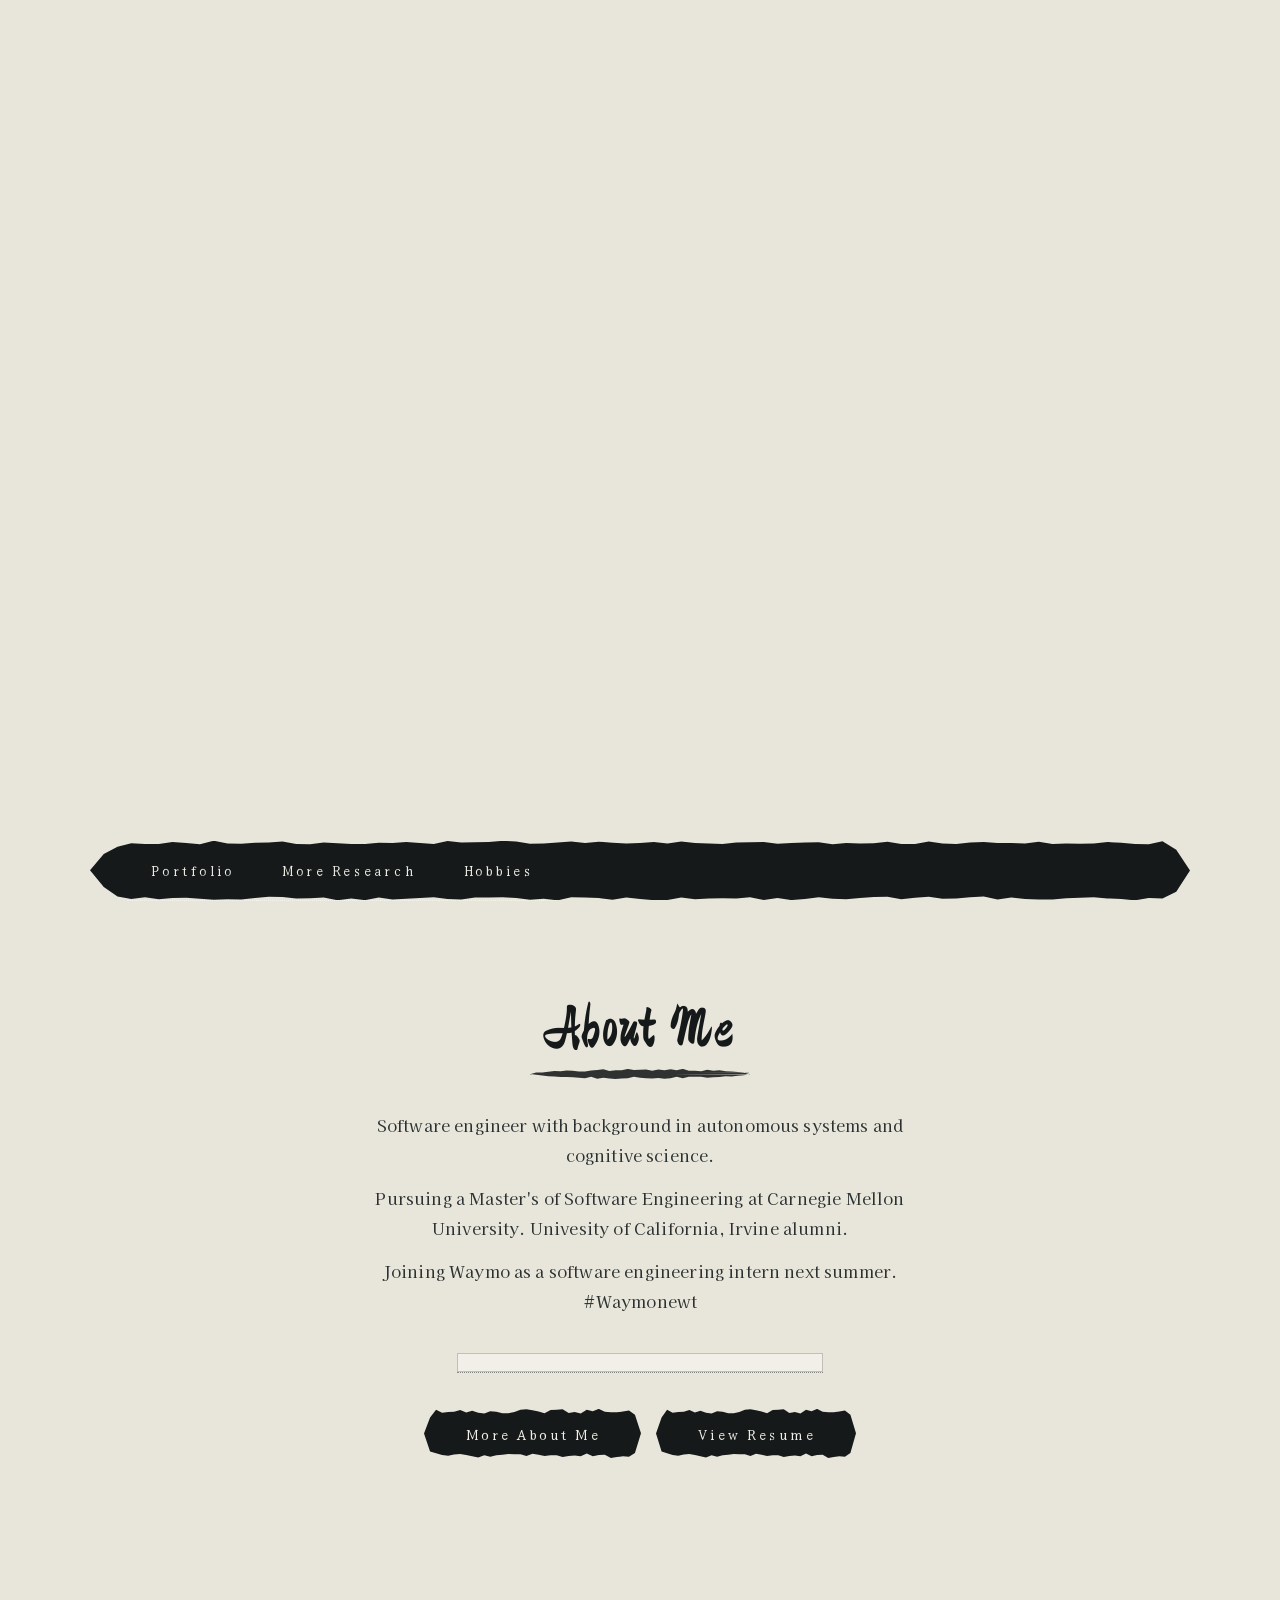
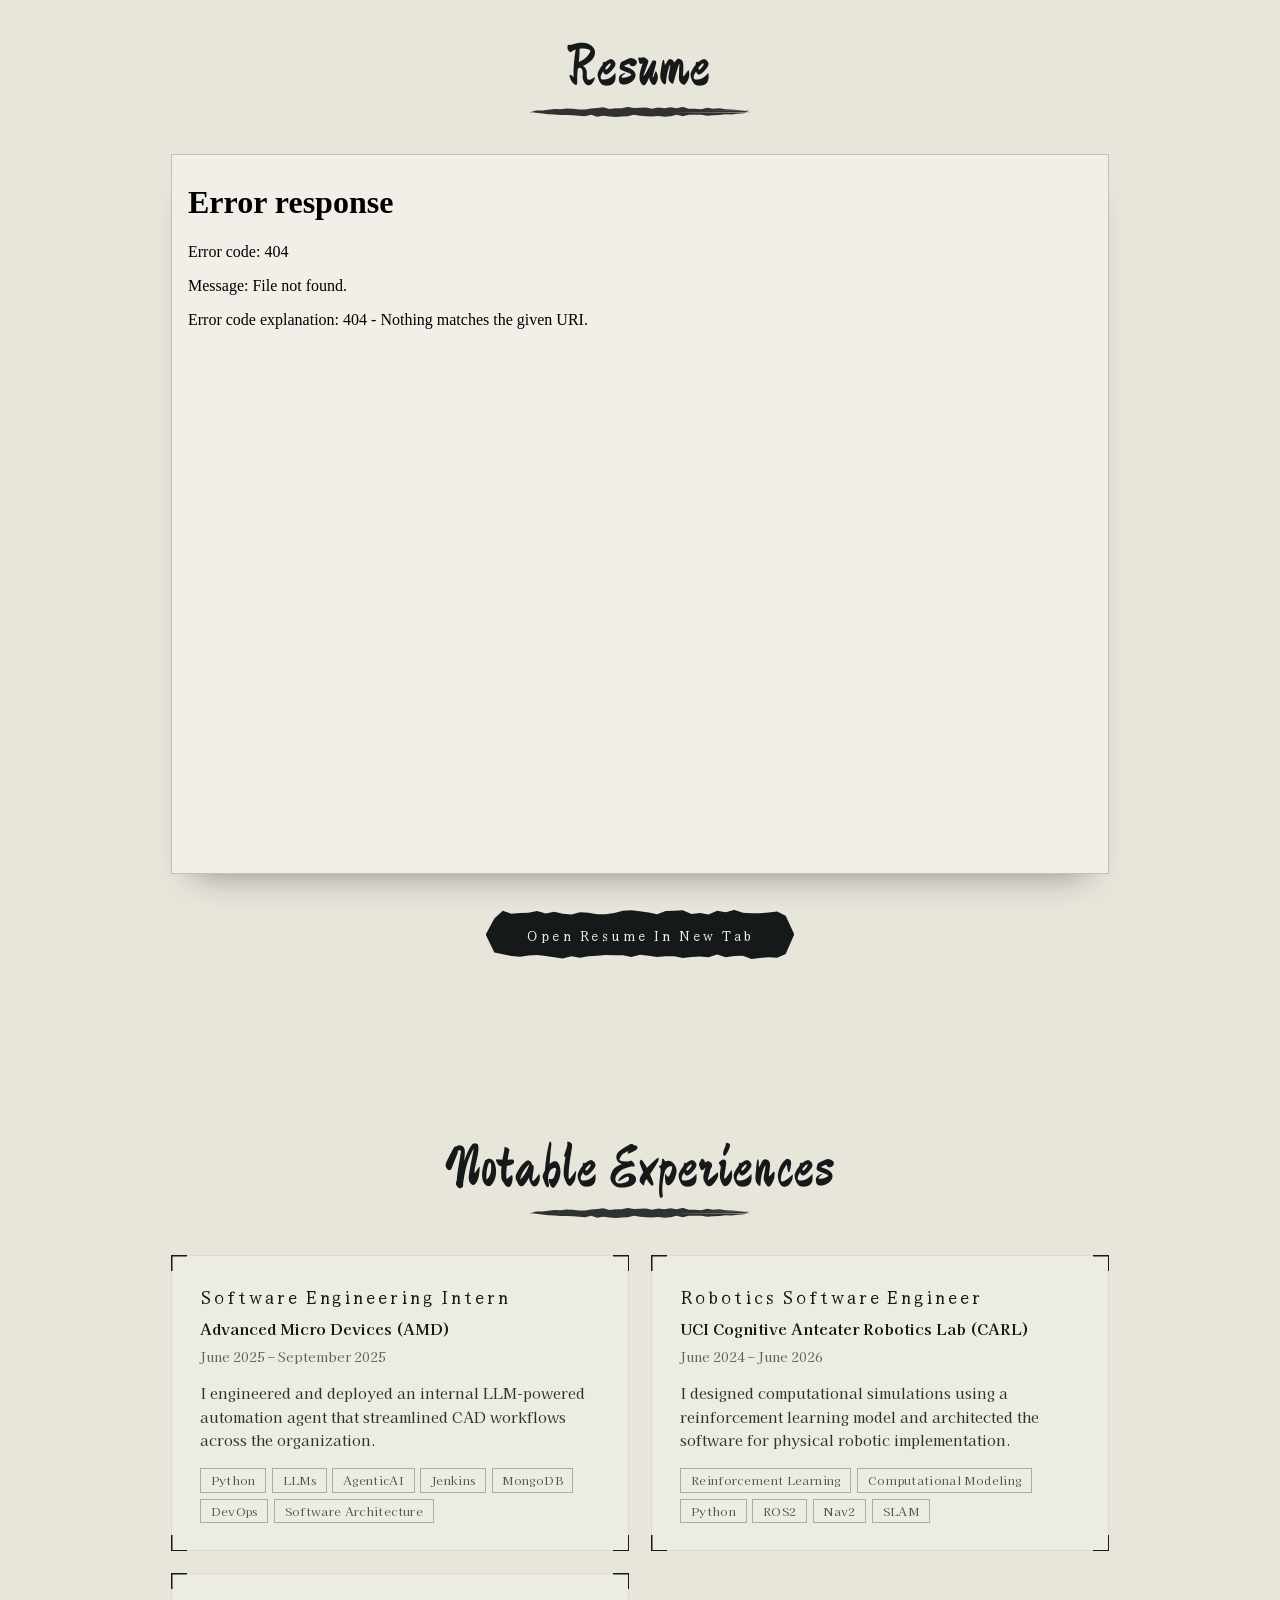
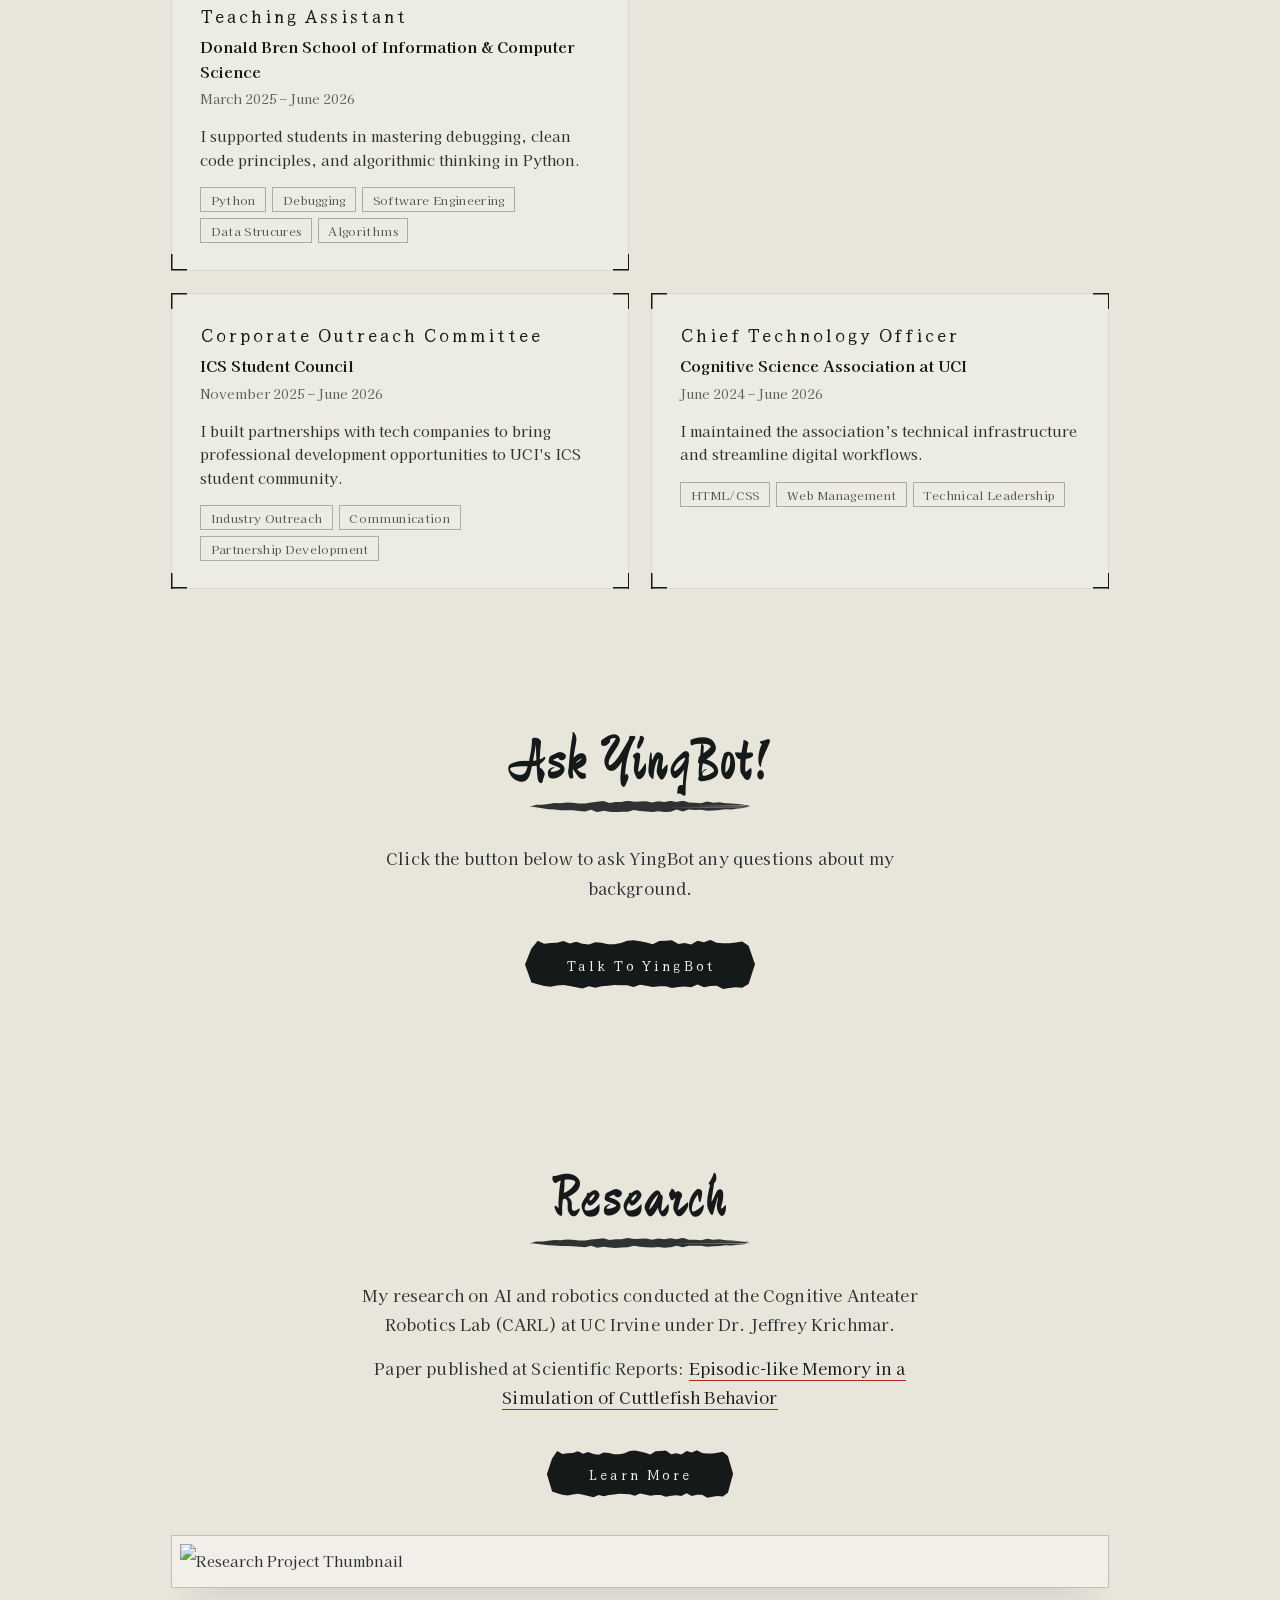
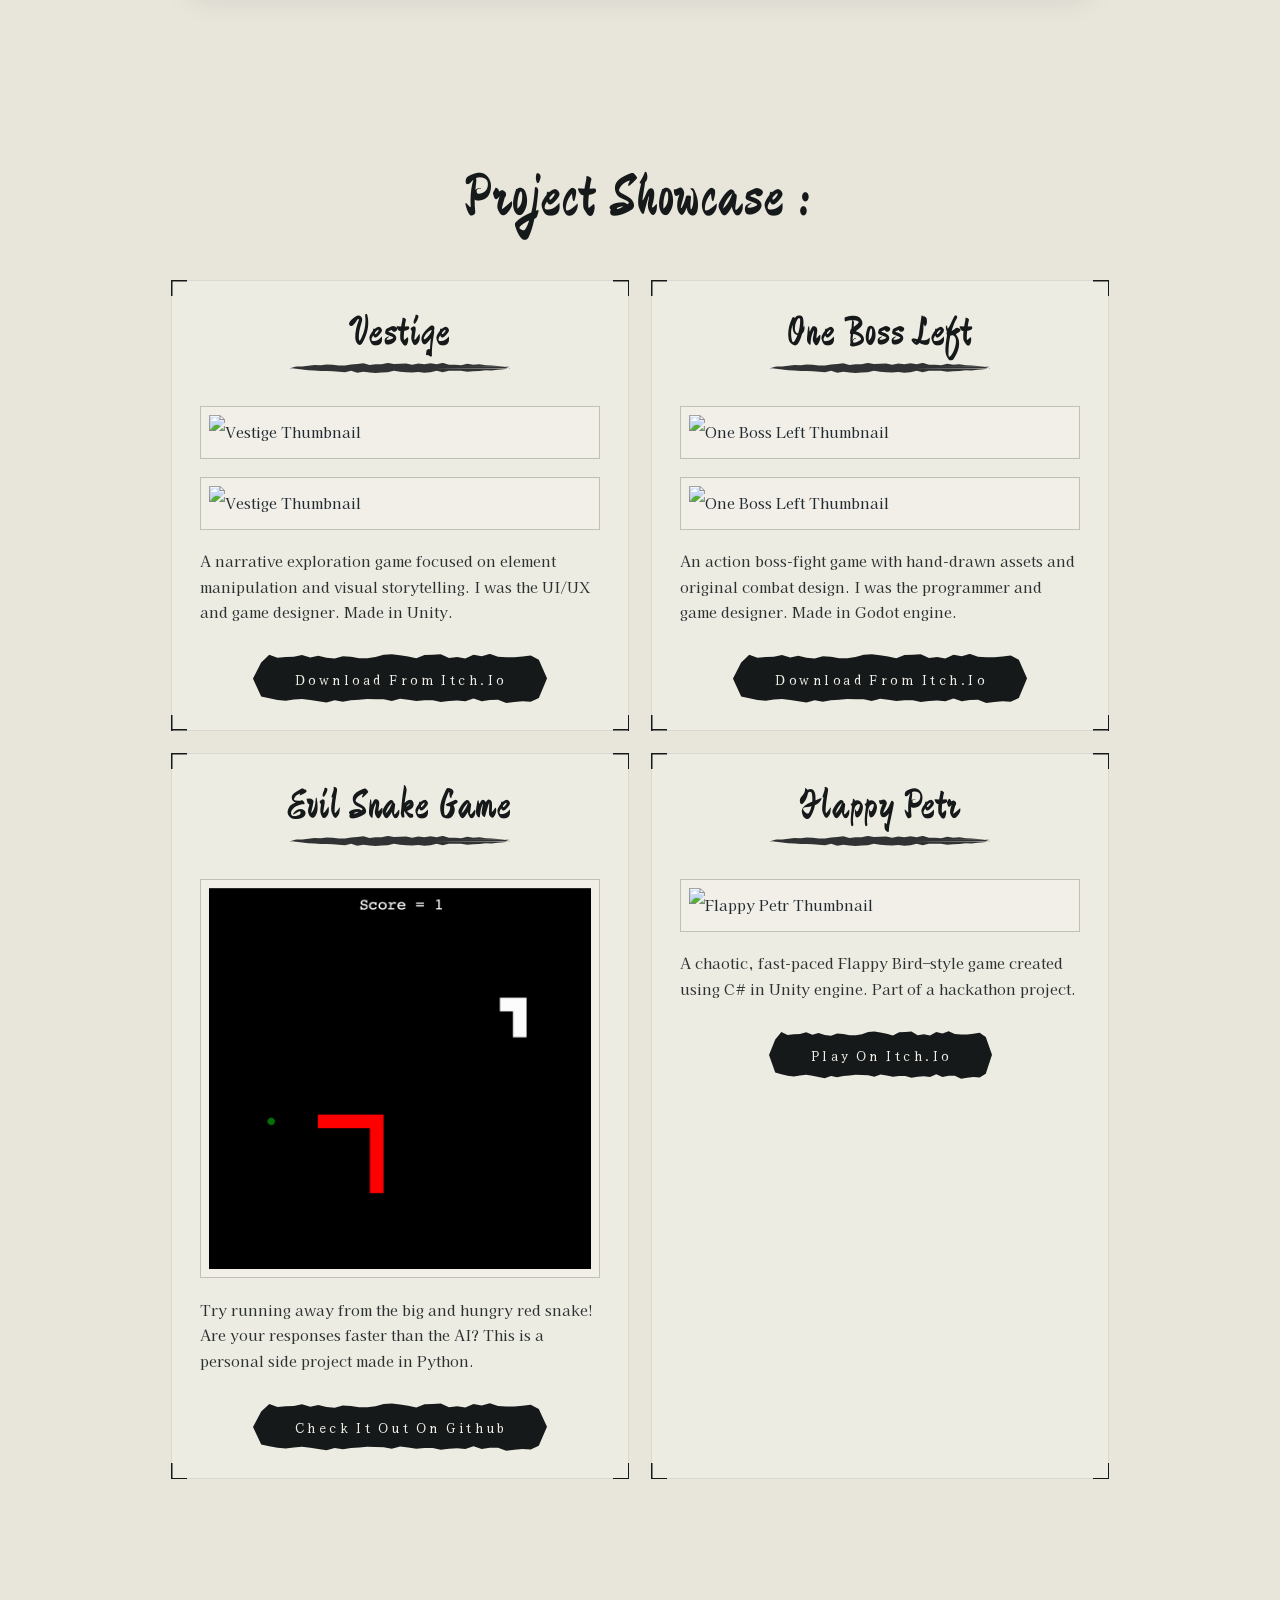
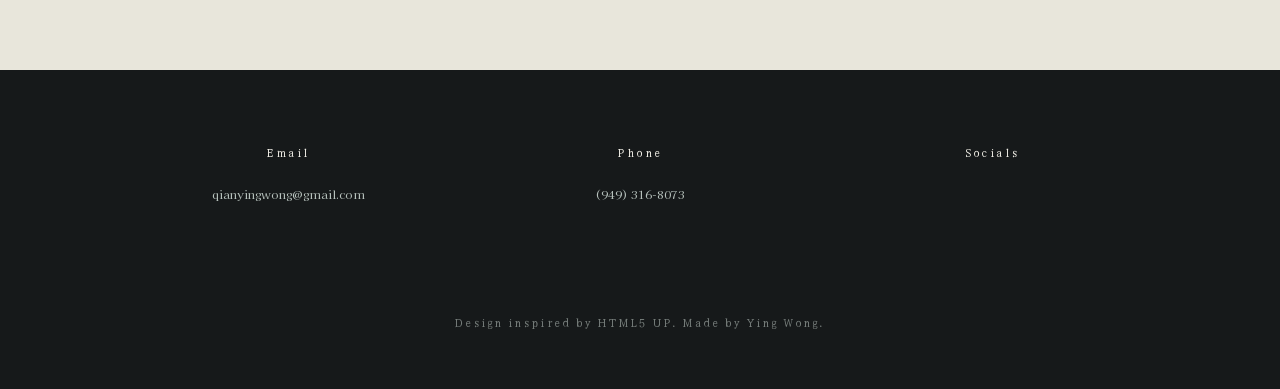
==== commit ce63fafa: "update YingBot" ====
--- a/index.html
+++ b/index.html
@@ -56,12 +56,13 @@
 						<!-- Featured Post -->
 							<article class="post featured">
 								<header class="major">
-									<h2>who i am</h2>
+									<h2>About Me</h2>
 									<hr class="section-divider" />
-									<p>Software engineer with background in autonomous systems and cognitive science. Incoming Waymonewt, Summer 2027.</p>
-									<p>Pursuing a Master's of Software Engineering at Carnegie Mellon University.</p>
+									<p>Software engineer with background in autonomous systems and cognitive science.</p>
+									<p>Pursuing a Master's of Software Engineering at Carnegie Mellon University. Univesity of California, Irvine alumni.</p>
+									<p>Joining Waymo as a software engineering intern next summer. #Waymonewt</p>
 								</header>
-								<a href="#" class="special-img"><img src="images/avatar.jpg" alt="" /></a>
+								<a href="#" class="smaller-img"><img src="images/me_grad.JPG" alt="" /></a>
 								<ul class="actions special">
 									<li><a href="hobbies.html" class="button large">More about me</a></li>
 									<li><a href="#resume" class="button large scrolly">View Resume</a></li>
@@ -76,7 +77,7 @@
 								</header>
 								<iframe
 									class="resume-embed"
-									src="assets/files/resume_august2026.pdf"
+									src="assets/files/Nov_2026.pdf"
 									title="Ying Wong's resume"
 									loading="lazy"
 								></iframe>
@@ -205,9 +206,9 @@
 							<ul class="actions special">
 								<li><a id="launch-chatbot" class="button">Talk to YingBot</a></li>
 							</ul>
-							<span class="smaller-img">
+							<!-- <span class="smaller-img">
 								<img src="images/me_grad.JPG" alt="AI Chatbot Thumbnail" />
-							</span>
+							</span> -->
 
 							<!-- Gradio embed -->
 							<div class="chatbot-container">
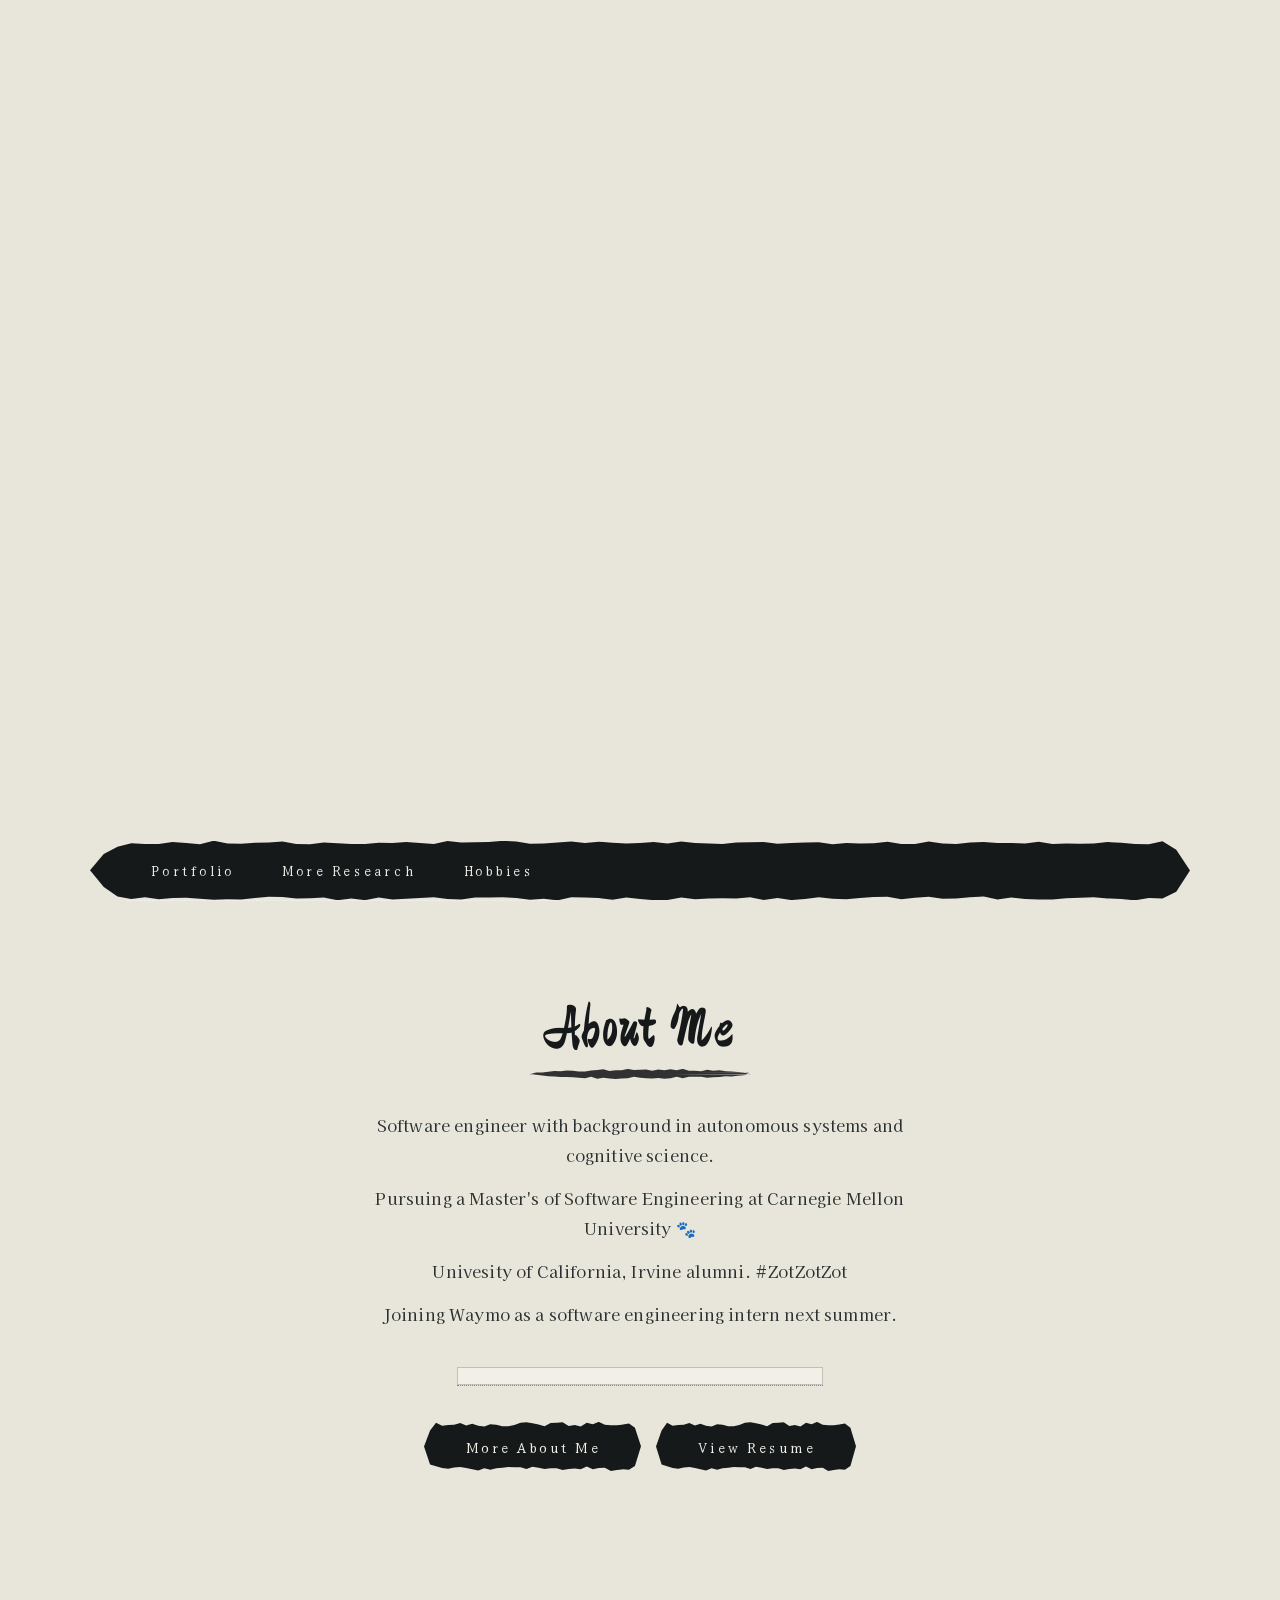
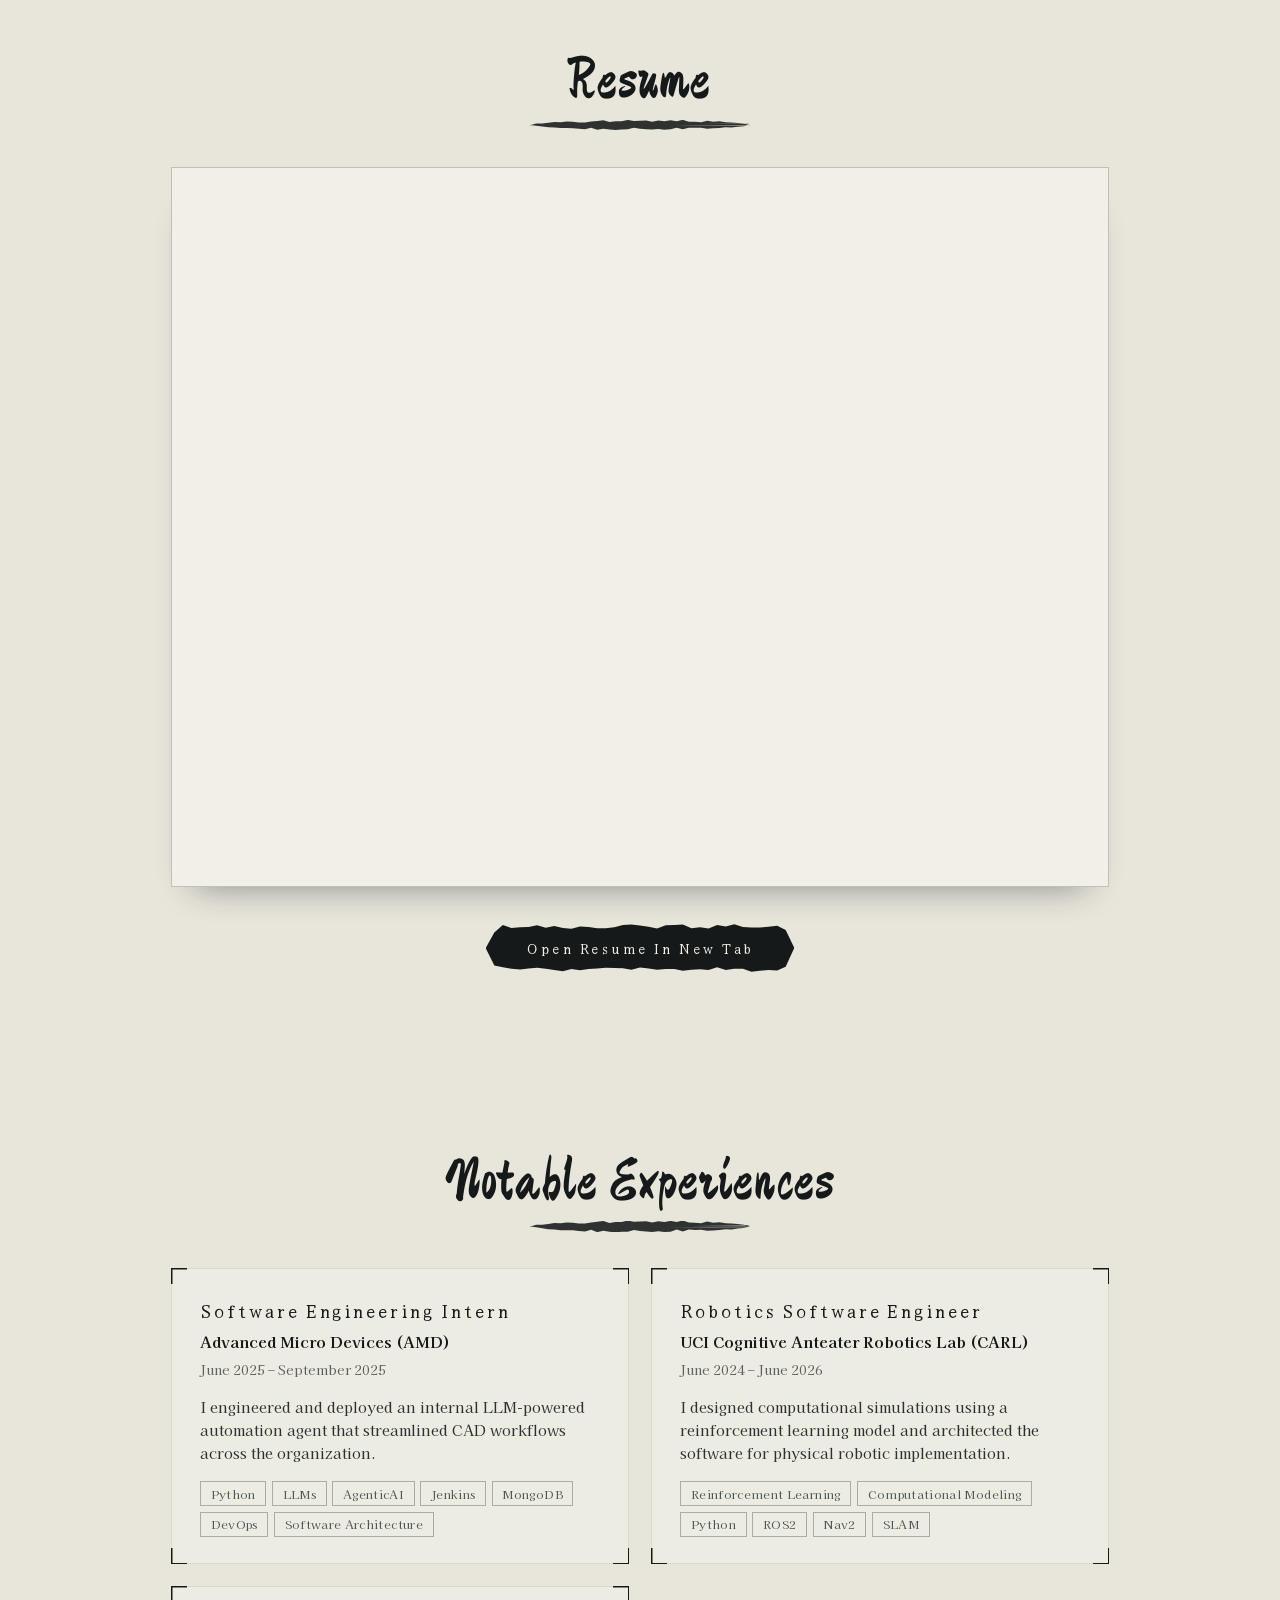
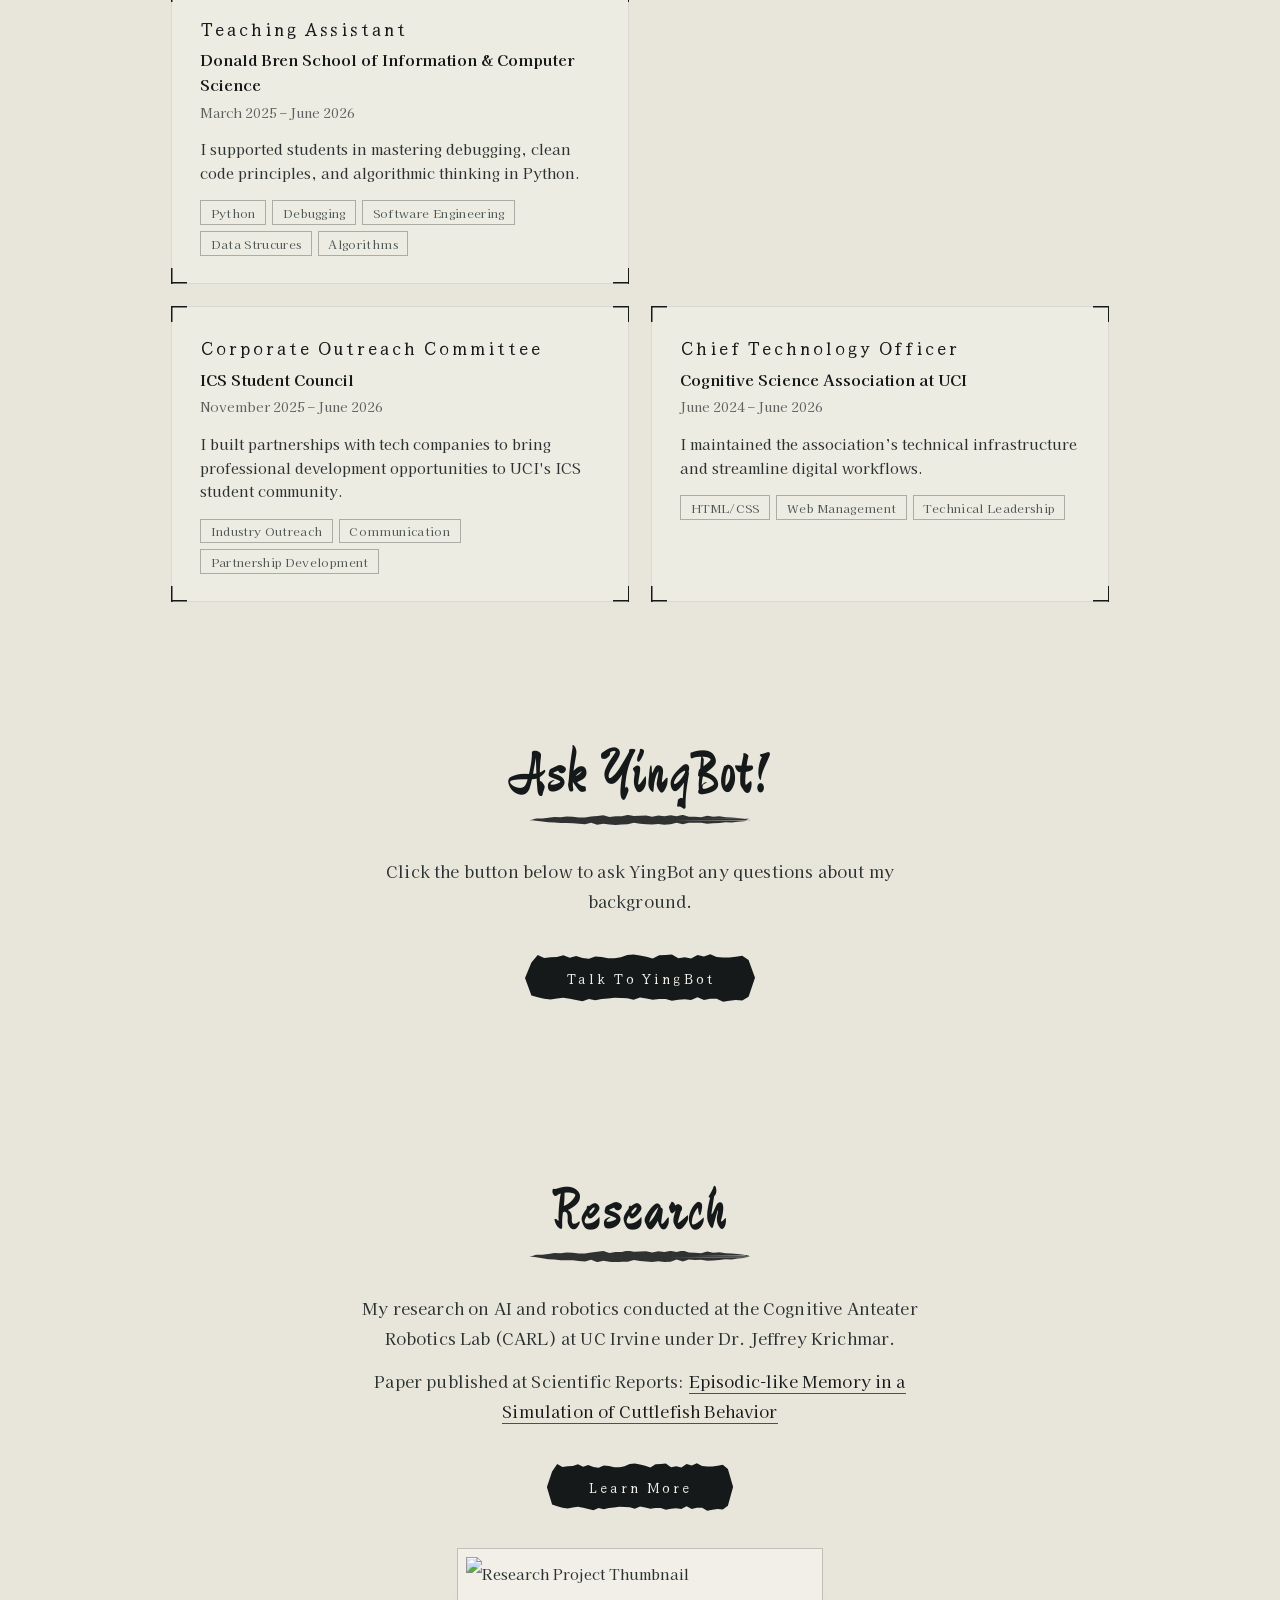
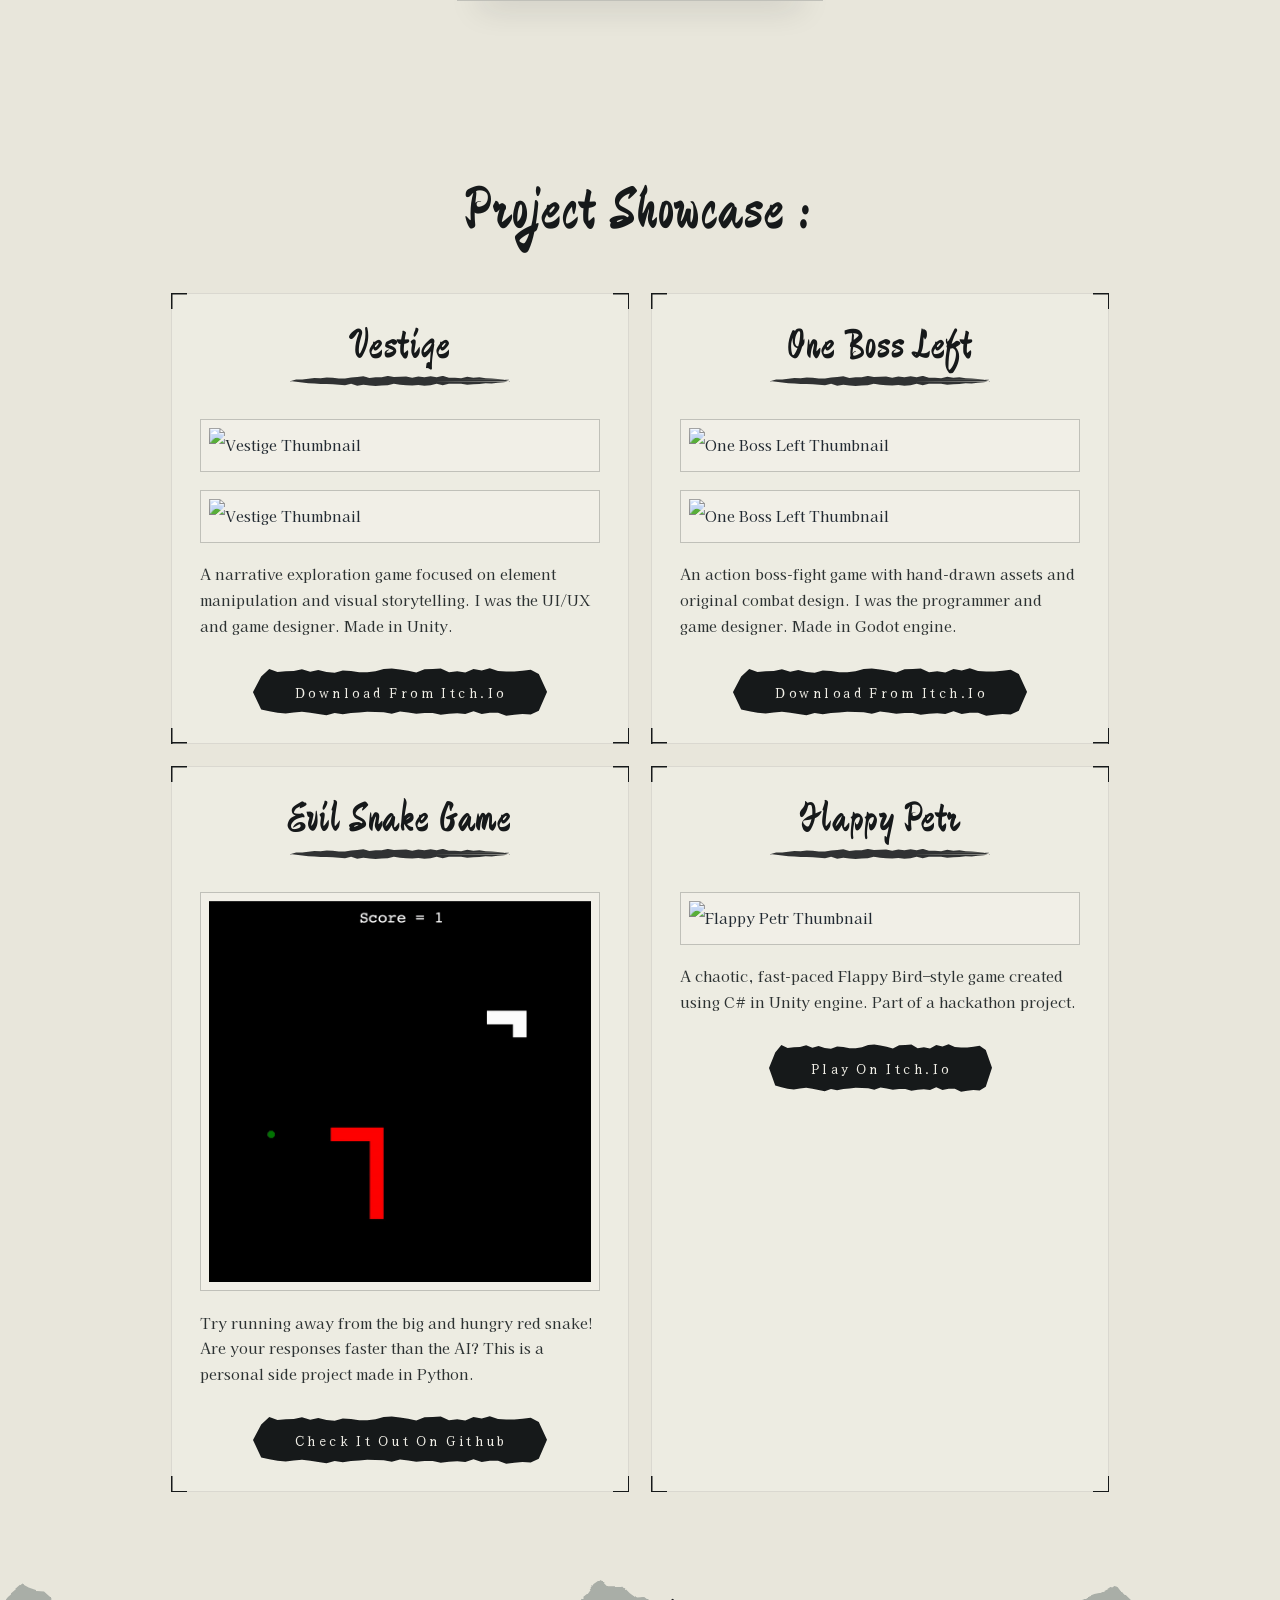
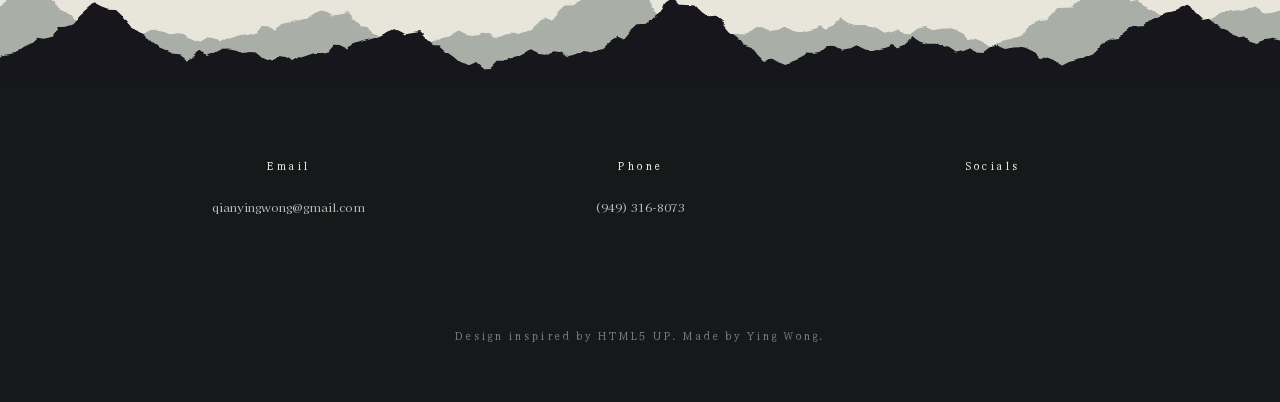
==== commit efcee709: "fix broken image" ====
--- a/index.html
+++ b/index.html
@@ -45,7 +45,7 @@
 							<li><a href="hobbies.html">Hobbies</a></li>
 						</ul>
 						<ul class="icons">
-							<li><a href="https://www.linkedin.com/in/qywong03/" class="icon brands fa-linkedin"><span class="label">linkedin</span></a></li>
+							<li><a href="https://www.linkedin.com/in/qianyingwong/" class="icon brands fa-linkedin"><span class="label">linkedin</span></a></li>
 							<li><a href="https://github.com/wqying" class="icon brands fa-github"><span class="label">GitHub</span></a></li>
 						</ul>
 					</nav>
@@ -59,8 +59,9 @@
 									<h2>About Me</h2>
 									<hr class="section-divider" />
 									<p>Software engineer with background in autonomous systems and cognitive science.</p>
-									<p>Pursuing a Master's of Software Engineering at Carnegie Mellon University. Univesity of California, Irvine alumni.</p>
-									<p>Joining Waymo as a software engineering intern next summer. #Waymonewt</p>
+									<p>Pursuing a Master's of Software Engineering at Carnegie Mellon University 🐾 </p>
+									<p>Univesity of California, Irvine alumni. #ZotZotZot </p>
+									<p>Joining Waymo as a software engineering intern next summer.</p>
 								</header>
 								<a href="#" class="smaller-img"><img src="images/me_grad.JPG" alt="" /></a>
 								<ul class="actions special">
@@ -232,7 +233,7 @@
 								<ul class="actions special">
 								<li><a href="research.html"class="button">Learn More</a></li>
 								</ul>
-								<span class="image fit"><img src="images/project_research_placeholder.jpg" alt="Research Project Thumbnail" /></span>
+								<span class="smaller-img"><img src="images/project_research_placeholder.jpg" alt="Research Project Thumbnail" /></span>
 						</section>
 
 						<!-- Projects Section -->
@@ -309,7 +310,7 @@
 							<section>
 								<h3>Socials</h3>
 								<ul class="icons alt">
-									<li><a href="https://www.linkedin.com/in/qywong03/" class="icon brands alt fa-linkedin"><span class="label">Instagram</span></a></li>
+									<li><a href="https://www.linkedin.com/in/qianyingwong/" class="icon brands alt fa-linkedin"><span class="label">LinkedIn</span></a></li>
 									<li><a href="https://github.com/wqying" class="icon brands alt fa-github"><span class="label">GitHub</span></a></li>
 								</ul>
 							</section>
